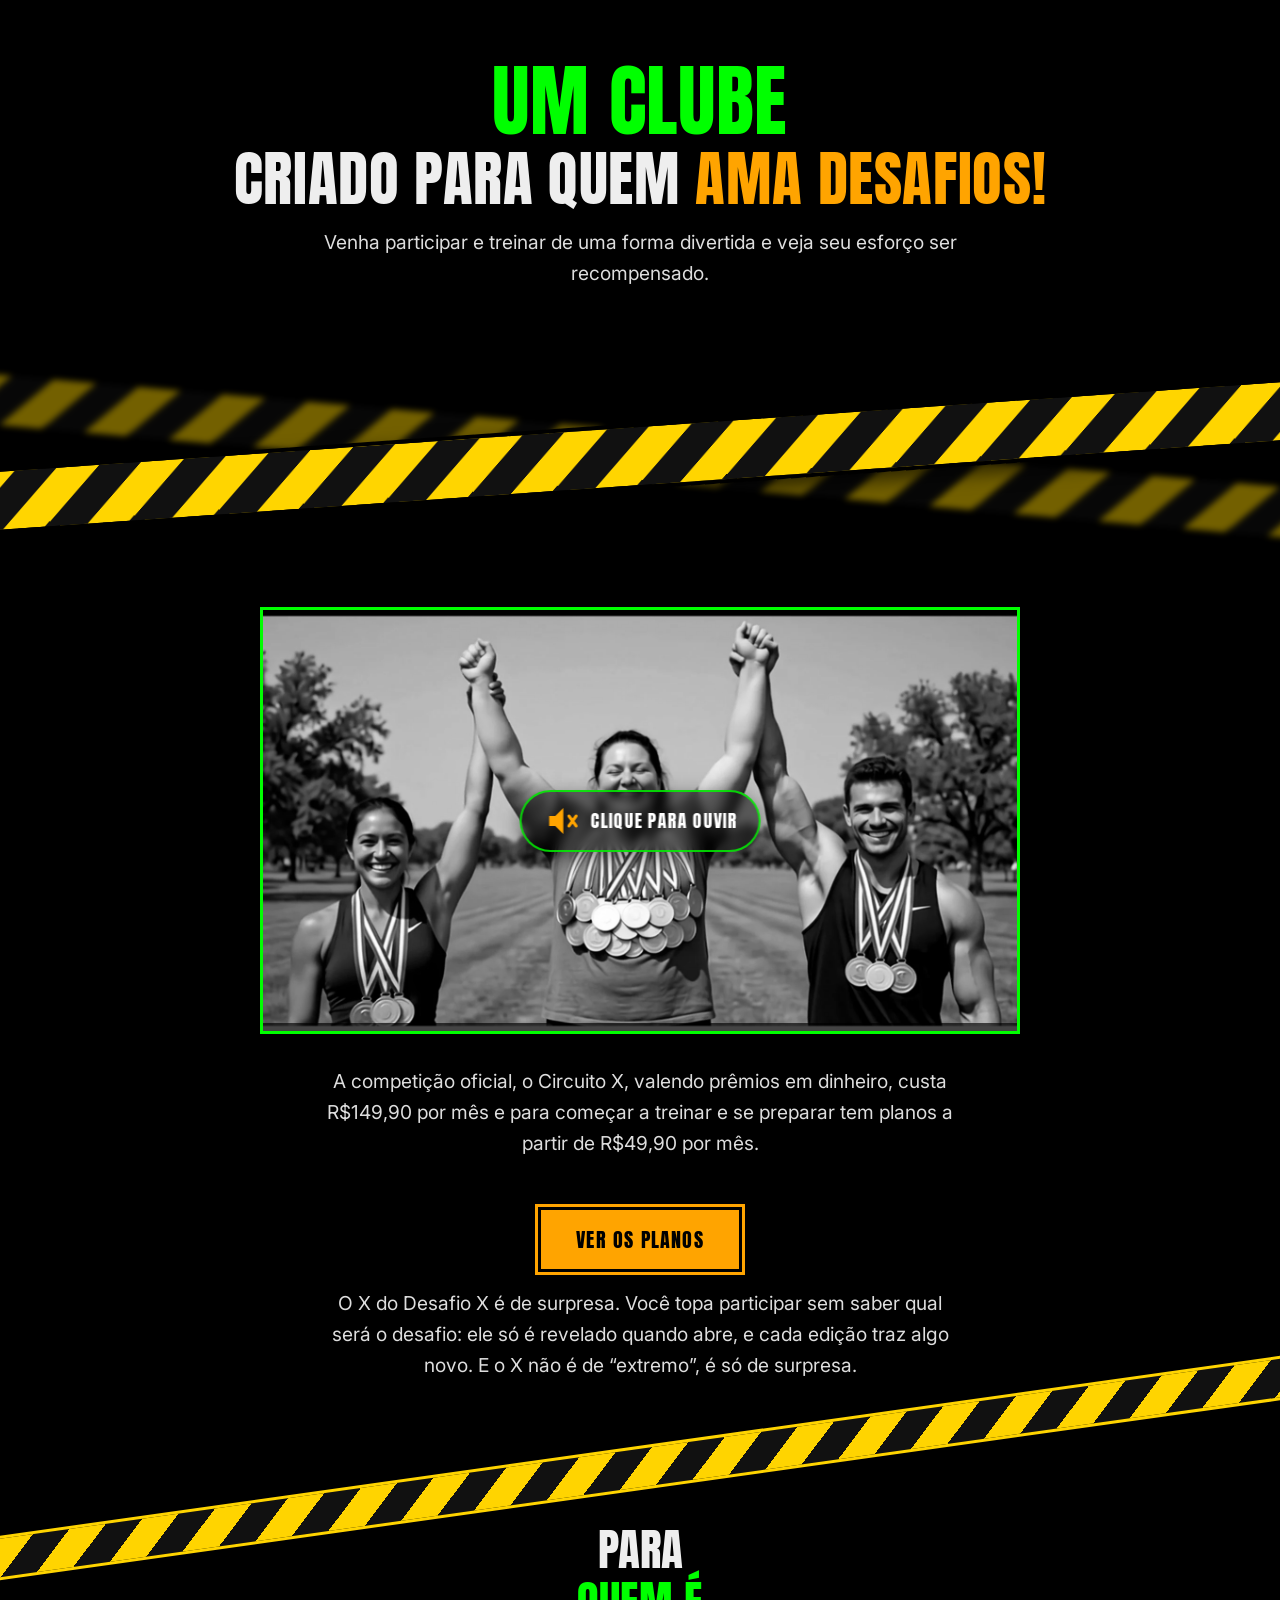
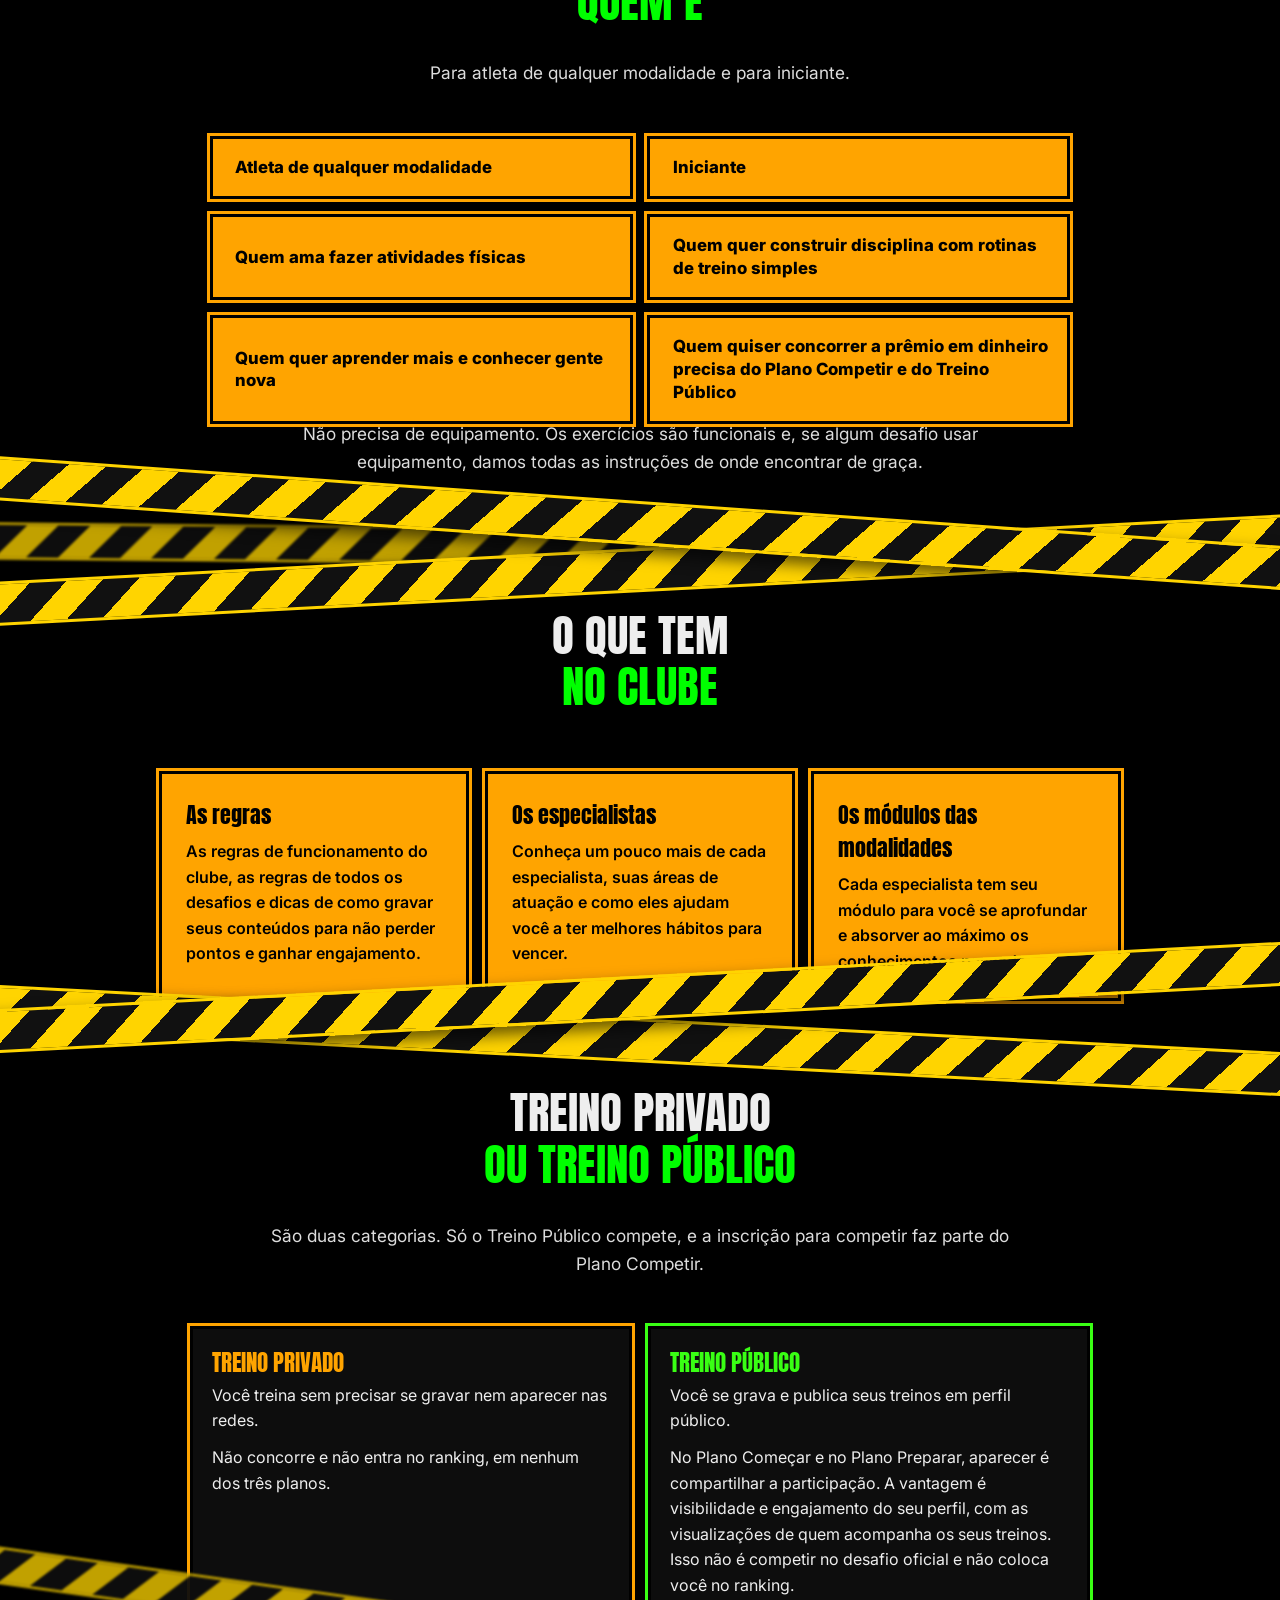
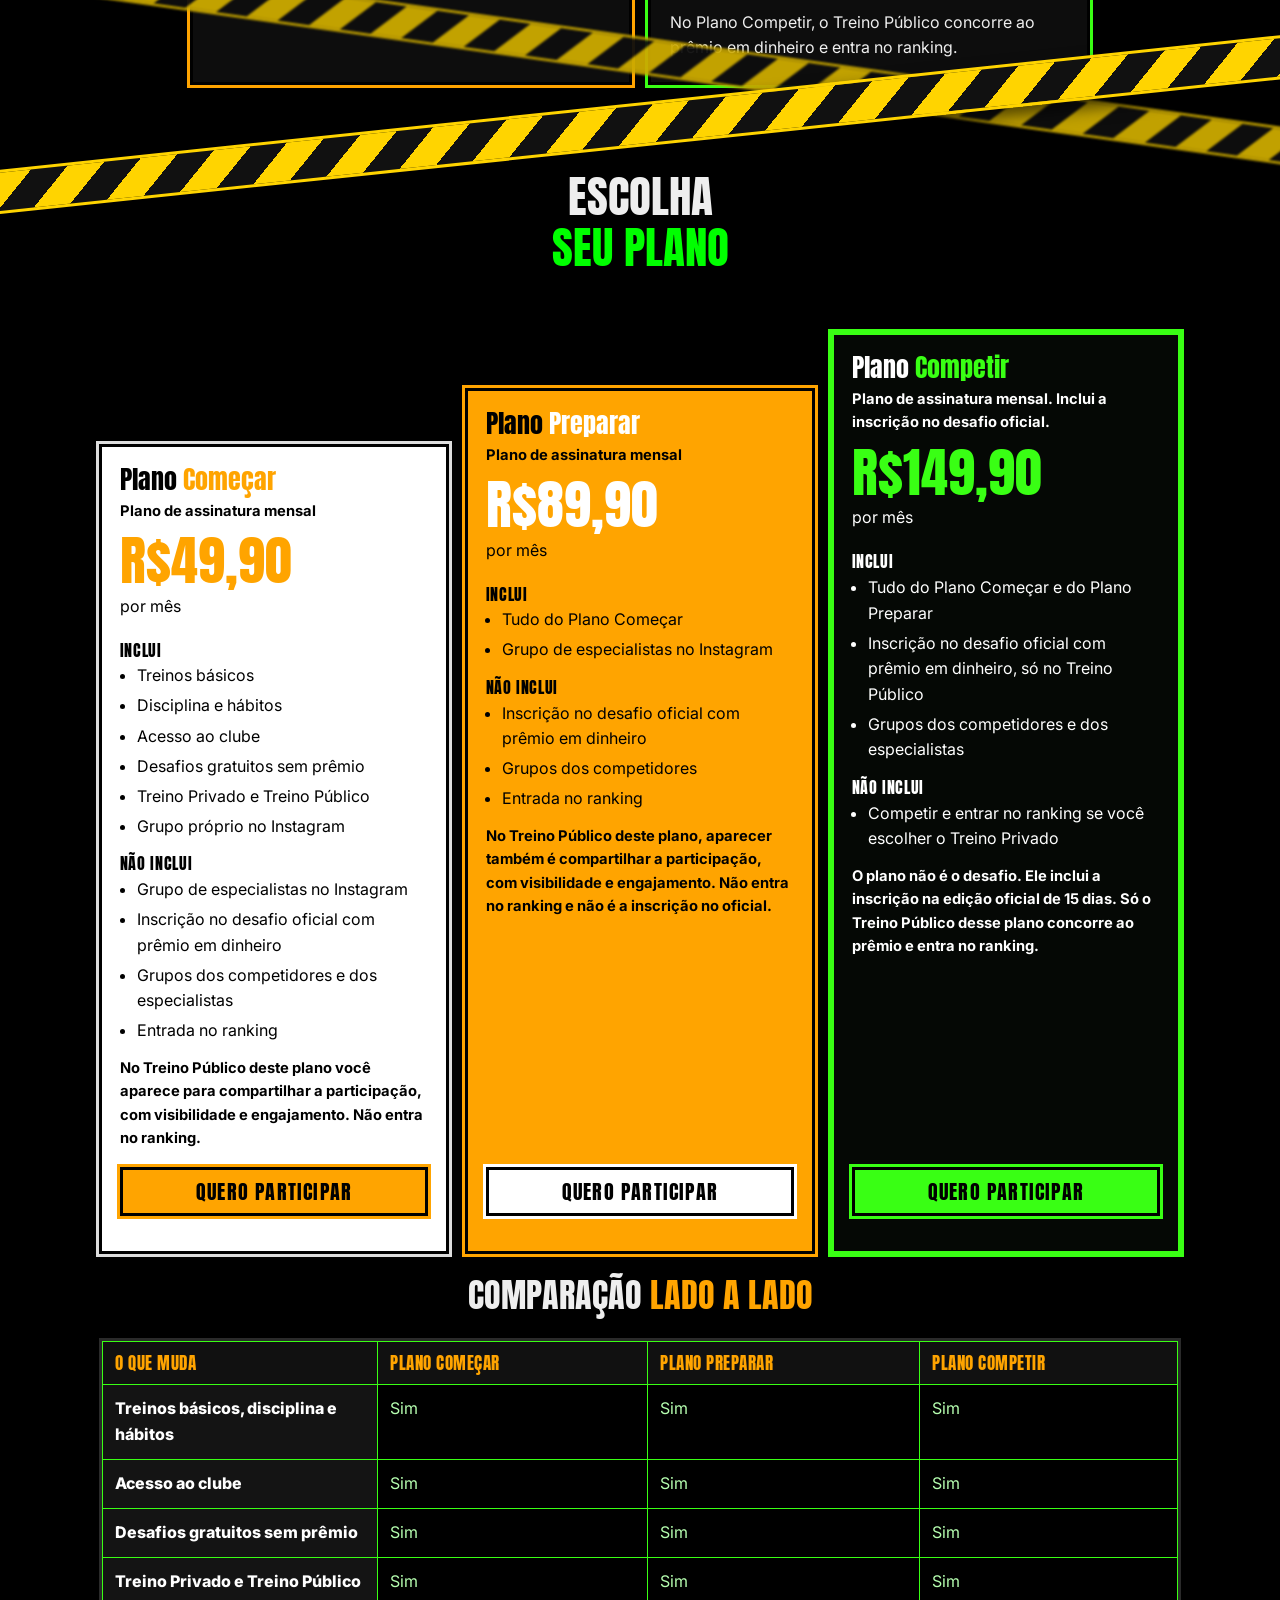
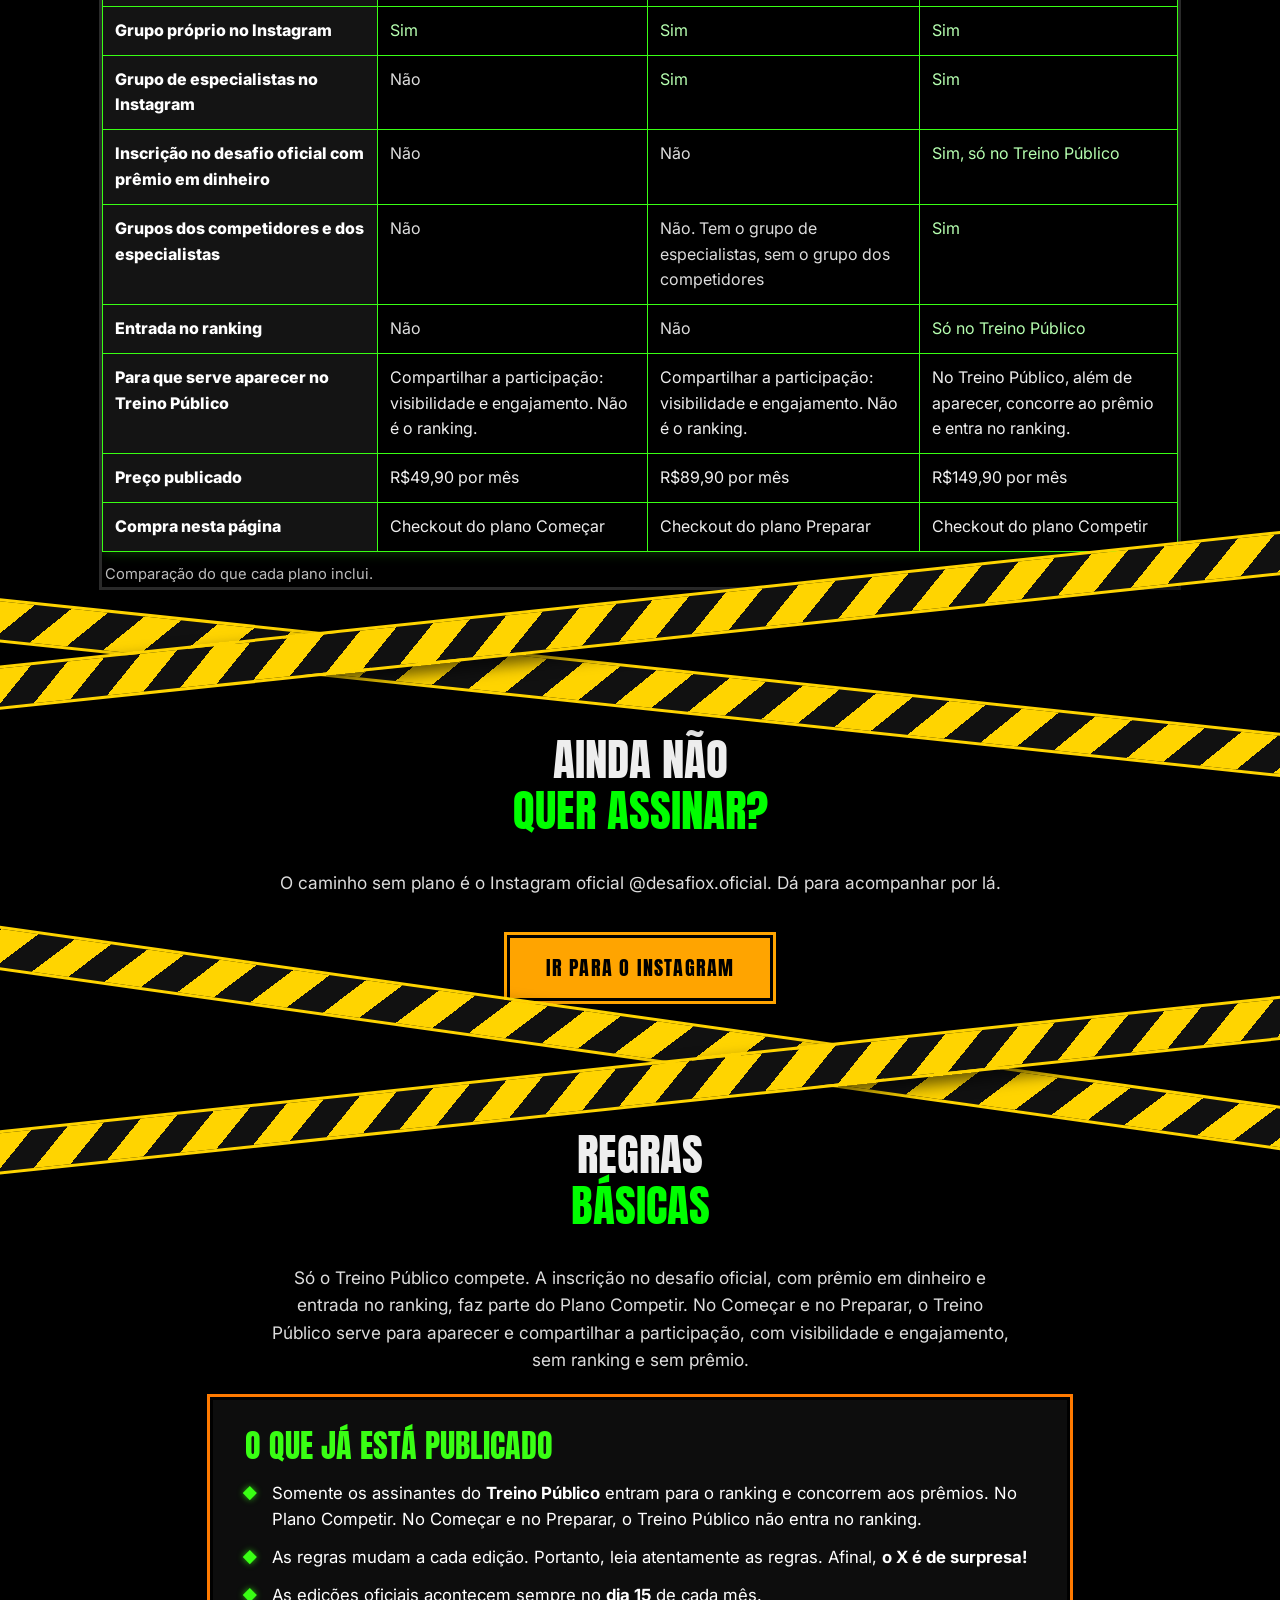
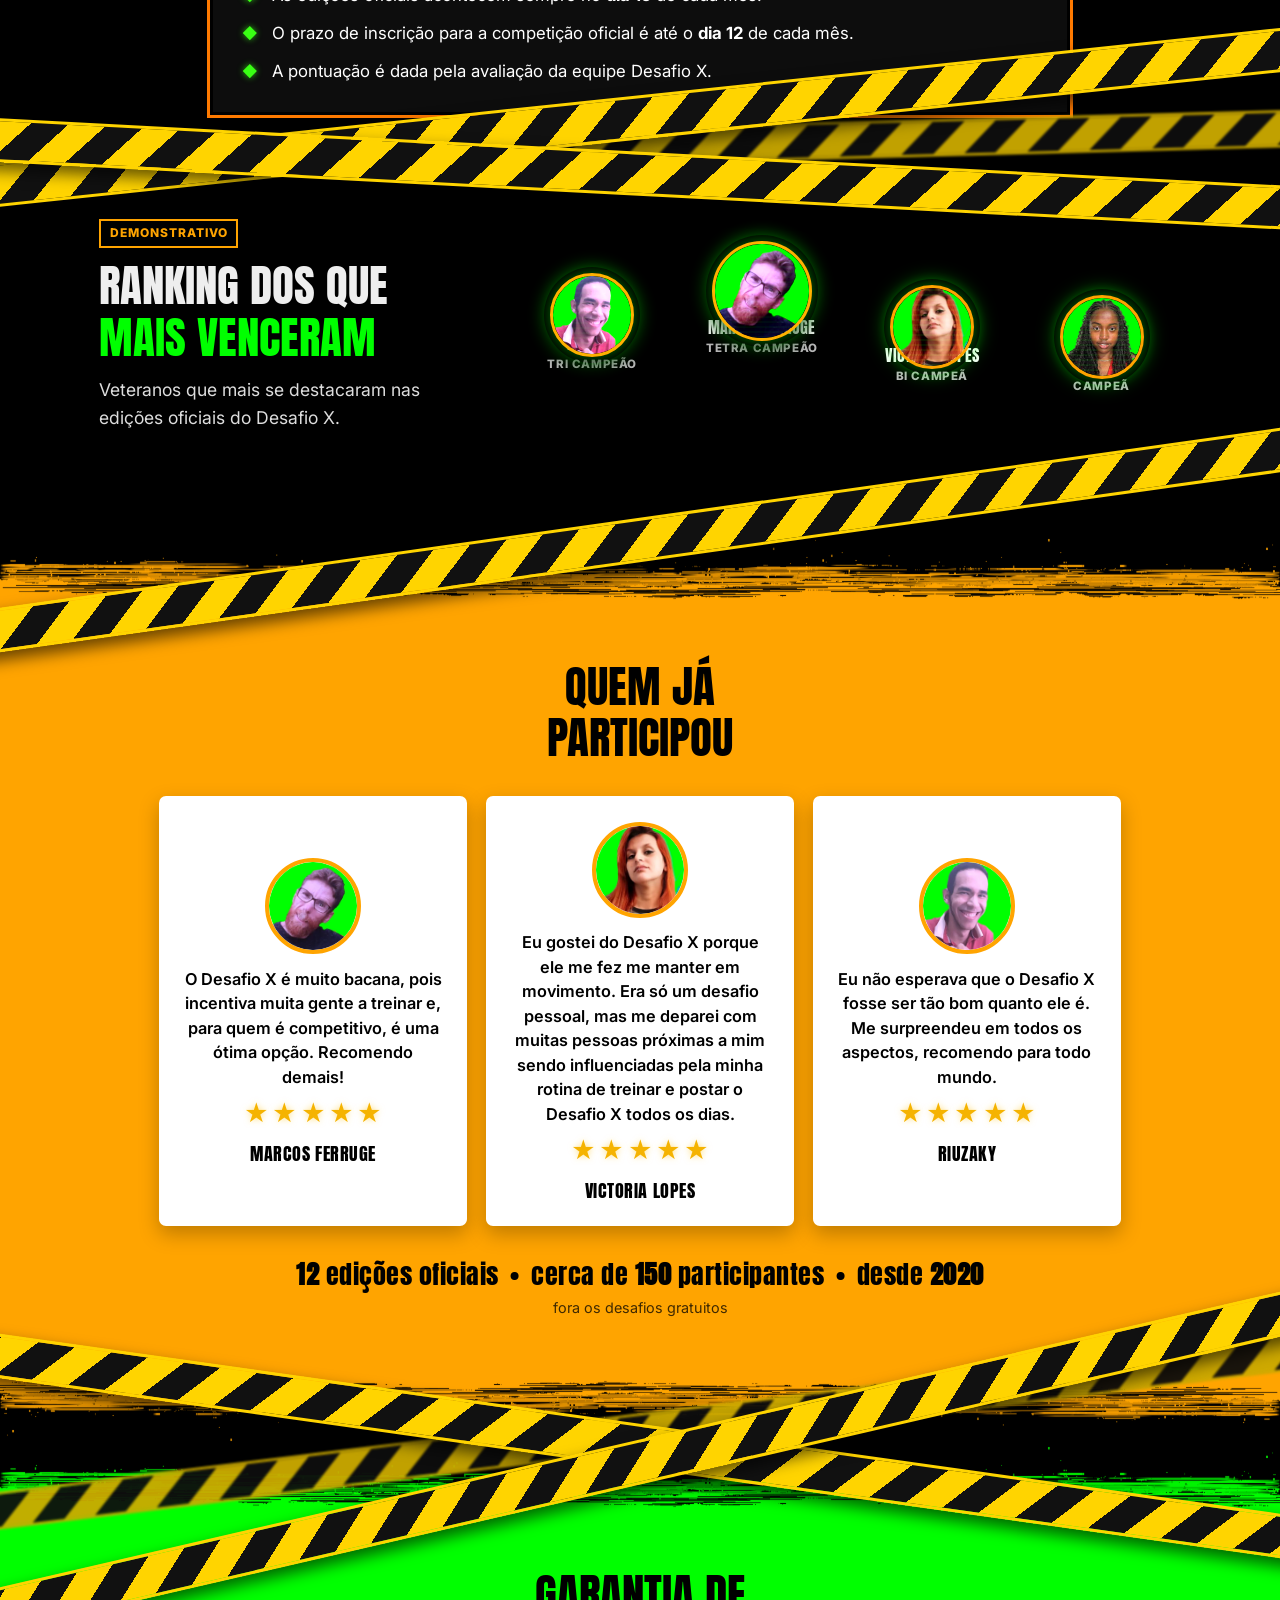
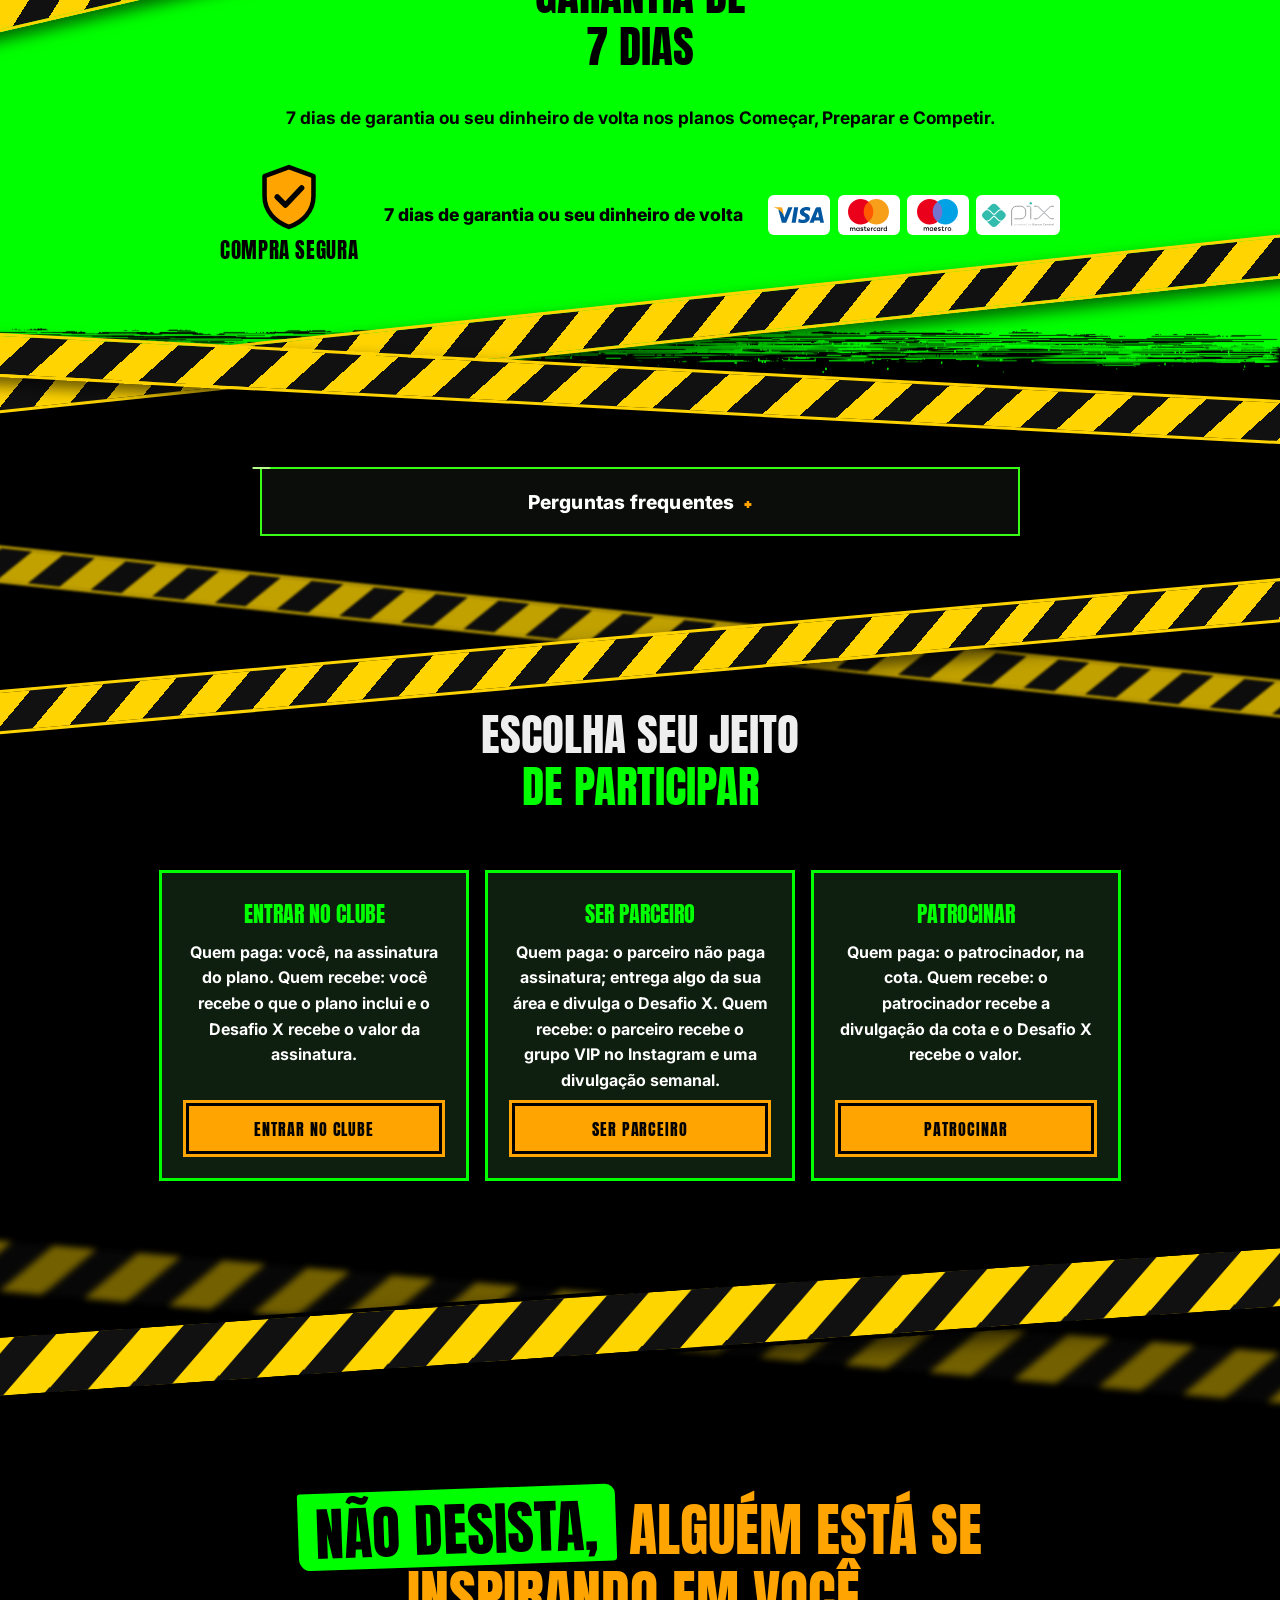
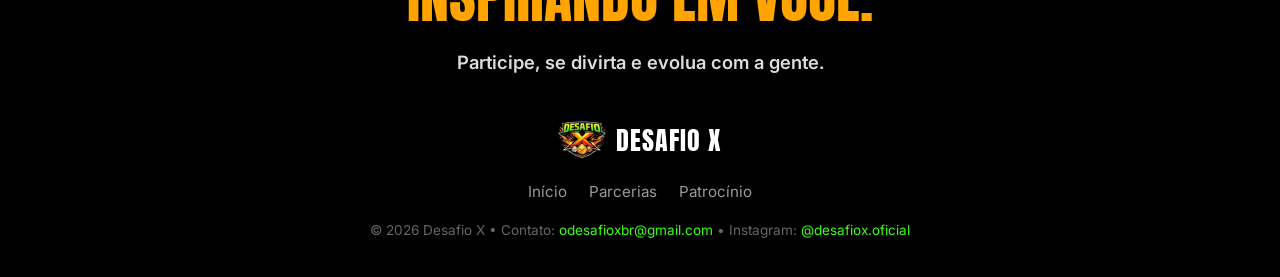
==== previa/index.html @ 69359d12 "Liga o checkout real do Plano Preparar nos dois pontos de compra. O botão do cartão e a opção Entrar" ====
<!doctype html>
<html lang="pt-BR" class="js">
<head>
<meta charset="utf-8">
<meta name="robots" content="noindex, nofollow">
<meta name="viewport" content="width=device-width,initial-scale=1">
<title>Clube Desafio X</title>
  <link rel="icon" type="image/png" href="../assets/favicon.png">
  <link rel="icon" href="../favicon.ico" sizes="any">
  <link rel="apple-touch-icon" href="../assets/apple-touch-icon.png">
<link rel="canonical" href="https://odesafiox.com.br/previa/">
<meta name="description" content="Conheça o Clube Desafio X, descubra como funciona e escolha seu jeito de participar.">
<meta property="og:type" content="website">
<meta property="og:locale" content="pt_BR">
<meta property="og:url" content="https://odesafiox.com.br/previa/">
<meta property="og:title" content="Clube Desafio X">
<meta property="og:description" content="Conheça o Clube Desafio X, descubra como funciona e escolha seu jeito de participar.">
<meta property="og:image" content="https://odesafiox.com.br/assets/og-clube-participar.png">
<meta property="og:image:secure_url" content="https://odesafiox.com.br/assets/og-clube-participar.png">
<meta property="og:image:type" content="image/png">
<meta property="og:image:width" content="1200">
<meta property="og:image:height" content="630">
<meta property="og:image:alt" content="Clube Desafio X. Escolha seu jeito de participar.">
<meta name="twitter:card" content="summary_large_image">
<meta name="twitter:title" content="Clube Desafio X">
<meta name="twitter:description" content="Conheça o Clube Desafio X, descubra como funciona e escolha seu jeito de participar.">
<meta name="twitter:image" content="https://odesafiox.com.br/assets/og-clube-participar.png">
<meta name="twitter:image:alt" content="Clube Desafio X. Escolha seu jeito de participar.">
<meta name="theme-color" content="#000000">
<link rel="preconnect" href="https://fonts.googleapis.com"><link rel="preconnect" href="https://fonts.gstatic.com" crossorigin>
<link href="https://fonts.googleapis.com/css2?family=Anton&family=Inter:wght@400;600;800&display=swap" rel="stylesheet">
<link rel="stylesheet" href="../css/style.css?v=108">
<style>
/* Caixa X oculta: a divisória seguinte cairia no mesmo vão da comparação. Fica uma só, no padrão das outras. */
#caixa-x[hidden] + .seam{display:none}
#ainda-nao-quer-assinar.sec{padding-top:5.5rem}
/* Escada dos três planos: mesma largura. Começar menor e branco. Preparar e Competir maiores. */
.home .step.s1 .plan{background:#fff;color:#000;border-color:#000;outline-color:#ddd}
.home .step.s1 .plan .pl{color:#000}
.home .step.s1 .plan .nome{color:#ffa400}
.home .step.s1 .plan .tipo,.home .step.s1 .plan h4,.home .step.s1 .plan li,.home .step.s1 .plan .nota{color:#000}
.home .step.s1 .plan .big-price{color:#ffa400}
.home .step.s1 .plan>.btn{background:#ffa400;color:#000;outline-color:#ffa400}
.home .step.s2 .plan{background:#ffa400;color:#000;border-color:#000;outline-color:#ffa400}
.home .step.s2 .plan .pl{color:#000}
.home .step.s2 .plan .nome,.home .step.s2 .plan .big-price{color:#fff}
.home .step.s2 .plan li,.home .step.s2 .plan .tipo,.home .step.s2 .plan h4,.home .step.s2 .plan .nota{color:#000}
.home .step.s2 .plan>.btn{background:#fff;color:#000;outline-color:#fff}
.home .step.s3 .plan{background:#050805;color:#fff;border-color:#39ff14;outline-color:#39ff14}
.home .step.s3 .plan .pl,.home .step.s3 .plan li,.home .step.s3 .plan .tipo,.home .step.s3 .plan h4,.home .step.s3 .plan .nota{color:#fff}
.home .step.s3 .plan .nome,.home .step.s3 .plan .big-price{color:#39ff14}
.home .plan .big-price,.home .plan.hot .big-price{font-size:clamp(2.6rem,5vw,3.4rem);line-height:1}
.home .plan{height:100%}
.home .plan>.btn{position:static;margin-top:auto;height:3.1rem;min-height:3.1rem;white-space:nowrap}
.home .cmp,.home .cmp th,.home .cmp td{border-color:#39ff14}
.home .cmp{background:#000;box-shadow:0 0 12px rgba(57,255,20,.28)}
.home .cmp th{color:#39ff14}
#ranking.sec{padding-bottom:6rem}
@media(min-width:801px){
 .home .stair{grid-template-columns:repeat(3,minmax(0,1fr));align-items:stretch}
 .home .step.s1{padding-top:7rem}
 .home .step.s2{padding-top:3.5rem}
 .home .step.s3{padding-top:0}
}
</style>
</head>
<body class="home">
<a class="skip" href="#veja-como-e">Ir para o conteúdo</a>

<main id="topo">
<section class="hero">
  <h1><span class="spray">Um Clube</span> criado para quem <em>ama desafios!</em></h1>
  <p class="lead">Venha participar e treinar de uma forma divertida e veja seu esforço ser recompensado.</p>
</section>

<div class="ribbons" aria-hidden="true">
  <div class="rib back"><div class="rib-track"></div></div>
  <div class="rib front"><div class="rib-track"></div></div>
</div>

<section id="veja-como-e" class="sec">
  <div class="video vplayer"><video muted autoplay loop playsinline preload="auto" disablepictureinpicture controlslist="nodownload noplaybackrate nofullscreen" poster="../assets/video/poster.webp"><source src="../assets/video/desafiox_vendas.mp4?v=13" type="video/mp4">Seu navegador não suporta vídeo.</video><button class="vplay" type="button" aria-label="Ativar o som e assistir do início"><span class="vsound"><svg viewBox="0 0 24 24" aria-hidden="true"><path d="M3 9v6h4l5 5V4L7 9H3z"/><path d="M16.5 8.5l5 7M21.5 8.5l-5 7" stroke-width="2.2" stroke-linecap="round" fill="none"/></svg><b>Clique para ouvir</b></span></button><div class="vbar" aria-hidden="true"><i></i></div></div>
  <p class="lead">A competição oficial, o Circuito X, valendo prêmios em dinheiro, custa R$149,90 por mês e para começar a treinar e se preparar tem planos a partir de R$49,90 por mês.</p>
  <a class="btn" href="#planos">Ver os planos</a>
  <p class="lead">O X do Desafio X é de surpresa. Você topa participar sem saber qual será o desafio: ele só é revelado quando abre, e cada edição traz algo novo. E o X não é de “extremo”, é só de surpresa.</p>
</section>

<div class="seam s1" aria-hidden="true"><span class="tp f a"></span></div>

<section id="para-quem-e" class="sec">
  <h2 class="graf">Para <b>quem é</b></h2>
  <p class="sec-lead">Para atleta de qualquer modalidade e para iniciante.</p>
  <ul class="checks rev">
    <li>Atleta de qualquer modalidade</li>
    <li>Iniciante</li>
    <li>Quem ama fazer atividades físicas</li>
    <li>Quem quer construir disciplina com rotinas de treino simples</li>
    <li>Quem quer aprender mais e conhecer gente nova</li>
    <li>Quem quiser concorrer a prêmio em dinheiro precisa do Plano Competir e do Treino Público</li>
  </ul>
  <p class="sec-lead" style="margin-top:1.4rem">Não precisa de equipamento. Os exercícios são funcionais e, se algum desafio usar equipamento, damos todas as instruções de onde encontrar de graça.</p>
</section>

<div class="seam s2" aria-hidden="true"><span class="tp k c"></span><span class="tp f a"></span><span class="tp f b"></span></div>

<section id="o-que-tem-no-clube" class="sec">
  <h2 class="graf">O que tem <b>no clube</b></h2>
  <div class="features rev">
    <div class="card"><h3>As regras</h3><p>As regras de funcionamento do clube, as regras de todos os desafios e dicas de como gravar seus conteúdos para não perder pontos e ganhar engajamento.</p></div>
    <div class="card"><h3>Os especialistas</h3><p>Conheça um pouco mais de cada especialista, suas áreas de atuação e como eles ajudam você a ter melhores hábitos para vencer.</p></div>
    <div class="card"><h3>Os módulos das modalidades</h3><p>Cada especialista tem seu módulo para você se aprofundar e absorver ao máximo os conhecimentos passados.</p></div>
  </div>
</section>

<div class="seam s3" aria-hidden="true"><span class="tp f a"></span><span class="tp f b"></span></div>

<section id="treino-privado-ou-publico" class="sec">
  <h2 class="graf">Treino Privado <b>ou Treino Público</b></h2>
  <p class="sec-lead">São duas categorias. Só o Treino Público compete, e a inscrição para competir faz parte do Plano Competir.</p>
  <div class="treino-grid rev">
    <article class="card treino privado">
      <h3>Treino Privado</h3>
      <p>Você treina sem precisar se gravar nem aparecer nas redes.</p>
      <p>Não concorre e não entra no ranking, em nenhum dos três planos.</p>
    </article>
    <article class="card treino publico">
      <h3>Treino Público</h3>
      <p>Você se grava e publica seus treinos em perfil público.</p>
      <p>No Plano Começar e no Plano Preparar, aparecer é compartilhar a participação. A vantagem é visibilidade e engajamento do seu perfil, com as visualizações de quem acompanha os seus treinos. Isso não é competir no desafio oficial e não coloca você no ranking.</p>
      <p>No Plano Competir, o Treino Público concorre ao prêmio em dinheiro e entra no ranking.</p>
    </article>
  </div>
</section>

<div class="seam s4" aria-hidden="true"><span class="tp k a"></span><span class="tp f a"></span></div>

<section id="planos" class="sec">
  <h2 class="graf">Escolha <b>seu plano</b></h2>
  <div class="stair rev">
    <div class="step s1">
      <article class="card plan">
        <h3 class="pl">Plano <span class="nome">Começar</span></h3>
        <p class="tipo">Plano de assinatura mensal</p>
        <p class="big-price">R$49,90</p>
        <p>por mês</p>
        <div class="pdesc">
          <h4>Inclui</h4>
          <ul>
            <li>Treinos básicos</li>
            <li>Disciplina e hábitos</li>
            <li>Acesso ao clube</li>
            <li>Desafios gratuitos sem prêmio</li>
            <li>Treino Privado e Treino Público</li>
            <li>Grupo próprio no Instagram</li>
          </ul>
          <h4>Não inclui</h4>
          <ul>
            <li>Grupo de especialistas no Instagram</li>
            <li>Inscrição no desafio oficial com prêmio em dinheiro</li>
            <li>Grupos dos competidores e dos especialistas</li>
            <li>Entrada no ranking</li>
          </ul>
          <p class="nota">No Treino Público deste plano você aparece para compartilhar a participação, com visibilidade e engajamento. Não entra no ranking.</p>
        </div>
        <a class="btn" href="https://pay.kiwify.com.br/g9sPenn" target="_blank" rel="noopener">Quero participar</a>
      </article>
    </div>
    <div class="step s2">
      <article class="card plan">
        <h3 class="pl">Plano <span class="nome">Preparar</span></h3>
        <p class="tipo">Plano de assinatura mensal</p>
        <p class="big-price">R$89,90</p>
        <p>por mês</p>
        <div class="pdesc">
          <h4>Inclui</h4>
          <ul>
            <li>Tudo do Plano Começar</li>
            <li>Grupo de especialistas no Instagram</li>
          </ul>
          <h4>Não inclui</h4>
          <ul>
            <li>Inscrição no desafio oficial com prêmio em dinheiro</li>
            <li>Grupos dos competidores</li>
            <li>Entrada no ranking</li>
          </ul>
          <p class="nota">No Treino Público deste plano, aparecer também é compartilhar a participação, com visibilidade e engajamento. Não entra no ranking e não é a inscrição no oficial.</p>
        </div>
        <a class="btn" href="https://pay.kiwify.com.br/so8igCH" target="_blank" rel="noopener">Quero participar</a>
      </article>
    </div>
    <div class="step s3">
      <article class="card plan hot">
        <h3 class="pl">Plano <span class="nome">Competir</span></h3>
        <p class="tipo">Plano de assinatura mensal. Inclui a inscrição no desafio oficial.</p>
        <p class="big-price">R$149,90</p>
        <p>por mês</p>
        <div class="pdesc">
          <h4>Inclui</h4>
          <ul>
            <li>Tudo do Plano Começar e do Plano Preparar</li>
            <li>Inscrição no desafio oficial com prêmio em dinheiro, só no Treino Público</li>
            <li>Grupos dos competidores e dos especialistas</li>
          </ul>
          <h4>Não inclui</h4>
          <ul>
            <li>Competir e entrar no ranking se você escolher o Treino Privado</li>
          </ul>
          <p class="nota">O plano não é o desafio. Ele inclui a inscrição na edição oficial de 15 dias. Só o Treino Público desse plano concorre ao prêmio e entra no ranking.</p>
        </div>
        <a class="btn" href="https://pay.kiwify.com.br/NEKeM38" target="_blank" rel="noopener">Quero participar</a>
      </article>
    </div>
  </div>

  <h3 class="graf sm">Comparação <b>lado a lado</b></h3>
  <p class="cmp-hint">No celular, deslize a tabela para o lado.</p>
  <div class="cmp-wrap" tabindex="0" aria-label="Tabela de comparação dos três planos. Se não couber na tela, deslize para o lado.">
    <table class="cmp">
      <caption>Comparação do que cada plano inclui.</caption>
      <thead>
        <tr>
          <th scope="col">O que muda</th>
          <th scope="col">Plano Começar</th>
          <th scope="col">Plano Preparar</th>
          <th scope="col">Plano Competir</th>
        </tr>
      </thead>
      <tbody>
        <tr>
          <th scope="row">Treinos básicos, disciplina e hábitos</th>
          <td class="sim">Sim</td><td class="sim">Sim</td><td class="sim">Sim</td>
        </tr>
        <tr>
          <th scope="row">Acesso ao clube</th>
          <td class="sim">Sim</td><td class="sim">Sim</td><td class="sim">Sim</td>
        </tr>
        <tr>
          <th scope="row">Desafios gratuitos sem prêmio</th>
          <td class="sim">Sim</td><td class="sim">Sim</td><td class="sim">Sim</td>
        </tr>
        <tr>
          <th scope="row">Treino Privado e Treino Público</th>
          <td class="sim">Sim</td><td class="sim">Sim</td><td class="sim">Sim</td>
        </tr>
        <tr>
          <th scope="row">Grupo próprio no Instagram</th>
          <td class="sim">Sim</td><td class="sim">Sim</td><td class="sim">Sim</td>
        </tr>
        <tr>
          <th scope="row">Grupo de especialistas no Instagram</th>
          <td class="nao">Não</td><td class="sim">Sim</td><td class="sim">Sim</td>
        </tr>
        <tr>
          <th scope="row">Inscrição no desafio oficial com prêmio em dinheiro</th>
          <td class="nao">Não</td><td class="nao">Não</td><td class="sim">Sim, só no Treino Público</td>
        </tr>
        <tr>
          <th scope="row">Grupos dos competidores e dos especialistas</th>
          <td class="nao">Não</td><td class="nao">Não. Tem o grupo de especialistas, sem o grupo dos competidores</td><td class="sim">Sim</td>
        </tr>
        <tr>
          <th scope="row">Entrada no ranking</th>
          <td class="nao">Não</td><td class="nao">Não</td><td class="sim">Só no Treino Público</td>
        </tr>
        <tr>
          <th scope="row">Para que serve aparecer no Treino Público</th>
          <td>Compartilhar a participação: visibilidade e engajamento. Não é o ranking.</td>
          <td>Compartilhar a participação: visibilidade e engajamento. Não é o ranking.</td>
          <td>No Treino Público, além de aparecer, concorre ao prêmio e entra no ranking.</td>
        </tr>
        <tr>
          <th scope="row">Preço publicado</th>
          <td>R$49,90 por mês</td>
          <td>R$89,90 por mês</td>
          <td>R$149,90 por mês</td>
        </tr>
        <tr>
          <th scope="row">Compra nesta página</th>
          <td>Checkout do plano Começar</td>
          <td>Checkout do plano Preparar</td>
          <td>Checkout do plano Competir</td>
        </tr>
      </tbody>
    </table>
  </div>
</section>

<div class="seam s5" aria-hidden="true"><span class="tp f a"></span><span class="tp f b"></span></div>

<section id="caixa-x" class="sec" hidden>
  <h2 class="graf">Caixa X</h2>
  <p class="sec-lead">A Caixa X ainda não existe como produto pronto. Não há preço nem conteúdo definido. Ela não está à venda e não está disponível na área de membros.</p>
  <p class="sec-lead">A ideia em discussão é uma caixa fechada ilustrativa. Isso não promete camisa, souvenir nem outro item.</p>
</section>

<div class="seam s6" aria-hidden="true"><span class="tp k a"></span><span class="tp f b"></span><span class="tp f a"></span></div>

<section id="ainda-nao-quer-assinar" class="sec">
  <h2 class="graf">Ainda não <b>quer assinar?</b></h2>
  <p class="sec-lead">O caminho sem plano é o Instagram oficial @desafiox.oficial. Dá para acompanhar por lá.</p>
  <a class="btn" href="https://www.instagram.com/desafiox.oficial/" target="_blank" rel="noopener">Ir para o Instagram<span class="sr"> (abre em nova aba)</span></a>
</section>

<div class="seam s7" aria-hidden="true"><span class="tp f a"></span><span class="tp f b"></span></div>

<section id="regras-basicas" class="sec">
  <h2 class="graf">Regras <b>básicas</b></h2>
  <p class="sec-lead">Só o Treino Público compete. A inscrição no desafio oficial, com prêmio em dinheiro e entrada no ranking, faz parte do Plano Competir. No Começar e no Preparar, o Treino Público serve para aparecer e compartilhar a participação, com visibilidade e engajamento, sem ranking e sem prêmio.</p>
  <div class="regras">
    <h3>O que já está publicado</h3>
    <ul>
      <li>Somente os assinantes do <b>Treino Público</b> entram para o ranking e concorrem aos prêmios. No Plano Competir. No Começar e no Preparar, o Treino Público não entra no ranking.</li>
      <li>As regras mudam a cada edição. Portanto, leia atentamente as regras. Afinal, <b>o X é de surpresa!</b></li>
      <li>As edições oficiais acontecem sempre no <b>dia 15</b> de cada mês.</li>
      <li>O prazo de inscrição para a competição oficial é até o <b>dia 12</b> de cada mês.</li>
      <li>A pontuação é dada pela avaliação da equipe Desafio X.</li>
    </ul>
  </div>
</section>

<div class="seam s8" aria-hidden="true"><span class="tp k a"></span><span class="tp f a"></span><span class="tp f b"></span></div>

<section id="ranking" class="sec rk">
  <div class="rk-txt">
    <p class="selo">Demonstrativo</p>
    <h2 class="graf">Ranking dos que <b>mais venceram</b></h2>
    <p>Veteranos que mais se destacaram nas edições oficiais do Desafio X.</p>
  </div>
  <ol class="podio rev">
    <li class="pd p2" style="--d:0"><span class="holo"><img data-txt="0,0,1,1" src="../assets/rk-riuzaky.webp" alt="Riuzaky" width="400" height="400" loading="lazy"></span><b class="nm">Riuzaky</b><span class="tt">Tri Campeão</span><div class="degrau"><span>2º</span></div></li>
    <li class="pd p1" style="--d:1"><span class="holo"><img data-txt="0,0,1,1" src="../assets/rk-marcos.webp" alt="Marcos Ferruge" width="400" height="400" loading="lazy"></span><b class="nm">Marcos Ferruge</b><span class="tt">Tetra Campeão</span><div class="degrau"><span>1º</span></div></li>
    <li class="pd p3" style="--d:2"><span class="holo"><img data-txt="0,0,1,1" src="../assets/rk-victoria.webp" alt="Victoria Lopes" width="400" height="400" loading="lazy"></span><b class="nm">Victoria Lopes</b><span class="tt">Bi Campeã</span><div class="degrau"><span>3º</span></div></li>
    <li class="pd p4" style="--d:3"><span class="holo"><img data-txt="0,0,1,1" src="../assets/rk-gaby.webp" alt="Gaby" width="400" height="400" loading="lazy"></span><b class="nm">Gaby</b><span class="tt">Campeã</span><div class="degrau"><span>4º</span></div></li>
  </ol>
</section>

<div class="seam s1" aria-hidden="true"><span class="tp f a"></span></div>

<div class="blk blk-orange">
<img class="brush" src="../assets/pincel-laranja-topo.webp" alt="" aria-hidden="true" width="2400" height="90">
<div class="blk-in"><section id="quem-ja-participou" class="sec">
  <h2 class="graf">Quem já <b>participou</b></h2>
  <div class="deps">
    <figure class="dep" tabindex="0"><img data-txt="0,0,1,1" src="../assets/rk-marcos.webp" alt="Marcos Ferruge" width="400" height="400" loading="lazy"><blockquote>O Desafio X é muito bacana, pois incentiva muita gente a treinar e, para quem é competitivo, é uma ótima opção. Recomendo demais!</blockquote><span class="estrelas" aria-label="5 estrelas"><i>★</i><i>★</i><i>★</i><i>★</i><i>★</i></span><figcaption>Marcos Ferruge</figcaption></figure>
    <figure class="dep" tabindex="0"><img data-txt="0,0,1,1" src="../assets/rk-victoria.webp" alt="Victoria Lopes" width="400" height="400" loading="lazy"><blockquote>Eu gostei do Desafio X porque ele me fez me manter em movimento. Era só um desafio pessoal, mas me deparei com muitas pessoas próximas a mim sendo influenciadas pela minha rotina de treinar e postar o Desafio X todos os dias.</blockquote><span class="estrelas" aria-label="5 estrelas"><i>★</i><i>★</i><i>★</i><i>★</i><i>★</i></span><figcaption>Victoria Lopes</figcaption></figure>
    <figure class="dep" tabindex="0"><img data-txt="0,0,1,1" src="../assets/rk-riuzaky.webp" alt="Riuzaky" width="400" height="400" loading="lazy"><blockquote>Eu não esperava que o Desafio X fosse ser tão bom quanto ele é. Me surpreendeu em todos os aspectos, recomendo para todo mundo.</blockquote><span class="estrelas" aria-label="5 estrelas"><i>★</i><i>★</i><i>★</i><i>★</i><i>★</i></span><figcaption>Riuzaky</figcaption></figure>
  </div>
  <div class="prova"><p class="prova-num"><b>12</b> edições oficiais <span>•</span> cerca de <b>150</b> participantes <span>•</span> desde <b>2020</b></p><p class="prova-nota">fora os desafios gratuitos</p></div>
</section></div>
<img class="brush bot" src="../assets/pincel-laranja-base.webp" alt="" aria-hidden="true" width="2400" height="90">
</div>

<div class="seam s2 fixa" aria-hidden="true"><span class="tp k c"></span><span class="tp f a"></span><span class="tp f b"></span></div>

<div class="blk blk-green">
<img class="brush" src="../assets/pincel-verde-topo.webp" alt="" aria-hidden="true" width="2400" height="90">
<div class="blk-in"><section id="garantia" class="sec">
  <h2 class="graf">Garantia de <b>7 dias</b></h2>
  <p class="sec-lead">7 dias de garantia ou seu dinheiro de volta nos planos Começar, Preparar e Competir.</p>
  <div class="seguro">
    <div class="seg-sel"><svg class="escudo" viewBox="0 0 64 72" aria-hidden="true"><path d="M32 3 L59 13 V35 C59 52 47 64 32 69 C17 64 5 52 5 35 V13 Z" fill="#ffa400" stroke="#000" stroke-width="5" stroke-linejoin="round"/><path d="M19 36 L28 45 L46 26" fill="none" stroke="#000" stroke-width="6" stroke-linecap="round" stroke-linejoin="round"/></svg><b>Compra segura</b></div>
    <p class="seg-txt">7 dias de garantia ou seu dinheiro de volta</p>
    <div class="bandeiras" aria-label="Formas de pagamento: Visa, Mastercard, Maestro e Pix">
      <span class="bd"><img data-txt="0,0,1,1" src="../assets/pag/visa.svg" alt="Visa" width="60" height="20"></span>
      <span class="bd"><img data-txt="0,0,1,1" src="../assets/pag/mastercard.svg" alt="Mastercard" width="60" height="36"></span>
      <span class="bd"><img data-txt="0,0,1,1" src="../assets/pag/maestro.svg" alt="Maestro" width="60" height="36"></span>
      <span class="bd"><img data-txt="0,0,1,1" src="../assets/pag/pix.svg" alt="Pix" width="80" height="30"></span>
    </div>
  </div>
</section></div>
<img class="brush bot" src="../assets/pincel-verde-base.webp" alt="" aria-hidden="true" width="2400" height="90">
</div>

<div class="seam s3" aria-hidden="true"><span class="tp f a"></span><span class="tp f b"></span></div>

<section id="perguntas-frequentes" class="sec faq-sec">
  <button type="button" class="faq-btn" aria-haspopup="dialog" aria-controls="faq-modal" aria-expanded="false">Perguntas frequentes</button>
</section>
<div id="faq-modal" class="faq-modal" role="dialog" aria-modal="true" aria-label="Perguntas frequentes" hidden>
  <button type="button" class="faq-x" aria-label="Fechar perguntas frequentes">×</button>
  <div class="faq-lista">
<details name="faq" style="--i:0">
    <summary>No Começar, para que serve o Treino Público se eu não entro no ranking?</summary>
    <p>Serve para aparecer. Você grava e publica a participação, e isso traz visibilidade e engajamento do seu perfil, com as visualizações de quem acompanha os seus treinos. Compartilhar a participação é diferente de competir no desafio oficial. O Plano Começar não inclui essa inscrição e não entra no ranking. O mesmo vale para o Plano Preparar. Só o Treino Público do Plano Competir concorre ao prêmio e entra no ranking.</p>
  </details>
  <details name="faq" style="--i:1">
    <summary>Plano Competir é o plano ou o desafio?</summary>
    <p>É o plano. Plano Começar, Plano Preparar e Plano Competir são nomes de planos de assinatura. Não são os desafios gratuitos nem o desafio oficial de 15 dias. O Plano Competir inclui a inscrição nesse desafio oficial, com prêmio em dinheiro, e essa inscrição só vale no Treino Público.</p>
  </details>
  <details name="faq" hidden style="--i:2">
    <summary>A Caixa X já pode ser comprada?</summary>
    <p>Não. A Caixa X ainda não existe como produto pronto. Não há preço nem conteúdo definido. Ela não está à venda e não está disponível na área de membros. A ideia em discussão é uma caixa fechada ilustrativa, sem camisa, souvenir ou outro item prometido.</p>
  </details>
  <details name="faq" style="--i:3">
    <summary>Como funciona o clube?</summary>
    <p>Você escolhe o seu plano, começa a treinar e se desafia, participando ou não das competições oficiais. No caminho, faz amizades e ainda engaja o seu perfil com as visualizações de quem acompanha os seus treinos.</p>
  </details>
  <details name="faq" style="--i:4">
    <summary>Quanto custa?</summary>
    <p>Plano Começar: R$49,90 por mês. Plano Preparar: R$89,90 por mês. Plano Competir: R$149,90 por mês.</p>
  </details>
  <details name="faq" style="--i:5">
    <summary>Tem garantia?</summary>
    <p>Sim, 7 dias de garantia ou seu dinheiro de volta nos planos Começar, Preparar e Competir.</p>
  </details>
  <details name="faq" style="--i:6">
    <summary>Quais formas de pagamento?</summary>
    <p>Cartões Visa, Mastercard, Maestro e Pix.</p>
  </details>
  <details name="faq" style="--i:7">
    <summary>Quais são os prêmios?</summary>
    <p>Os prêmios variam de edição para edição. Podem ser dinheiro, produto físico ou digital, serviços ou até mesmo uma postagem na nossa página. Na edição de 15 dias, o 1º colocado ganha 10% do valor arrecadado com as inscrições, o 2º ganha 3% e o 3º ganha 2%. Essas porcentagens são calculadas sobre o valor arrecadado com as inscrições. O prêmio em dinheiro é pago via Pix logo após a divulgação do ranking final da edição, e entramos em contato com os vencedores.</p>
  </details>
  <details name="faq" style="--i:8">
    <summary>Preciso de equipamentos? Sou iniciante, posso participar?</summary>
    <p>Não precisa de equipamento. Os exercícios são funcionais e, se algum desafio usar equipamento, damos todas as instruções de onde encontrar de graça.</p>
  </details>
  <details name="faq" style="--i:9">
    <summary>Por quanto tempo tenho acesso?</summary>
    <p>A assinatura dos planos Começar e Competir dura 30 dias.</p>
  </details>
  <details name="faq" style="--i:10">
    <summary>A assinatura renova? Como cancelo?</summary>
    <p>A assinatura dos planos Começar e Competir é mensal e renova automaticamente pela Kiwify. Você pode cancelar a qualquer momento na área de compras da Kiwify.</p>
  </details>
  <details name="faq" style="--i:11">
    <summary>Como faço para ser parceiro?</summary>
    <p>O parceiro entrega algo da sua área: cupons ou vouchers, produtos, serviços, conteúdo especializado ou um espaço para desafios presenciais. Também divulga o Desafio X pelo menos uma vez por semana. Em troca, tem acesso ao grupo VIP no Instagram e uma divulgação semanal nos nossos canais. Para conversar, chame a gente no Direct do Instagram. Saiba mais na <a href="parcerias.html">página de parcerias</a>.</p>
  </details>
  <details name="faq" style="--i:12">
    <summary>Como funciona o patrocínio?</summary>
    <p>São quatro cotas: Ponto de Partida, Bronze, Prata e Ouro. Cada uma tem stories, collabs e desafios patrocinados, conforme a cota. Veja os detalhes na <a href="patrocinio.html">página de patrocínio</a>.</p>
  </details>
  <details name="faq" style="--i:13">
    <summary>O que são os desafios patrocinados?</summary>
    <p>São desafios gratuitos que levam o nome do patrocinador, com uma meta por dia. Podem ser digitais, abertos a qualquer pessoa de qualquer lugar, ou regionais, voltados para a região do patrocinador. Uma das regras é seguir os patrocinadores.</p>
  </details>
  </div>
</div>


<div class="seam s4" aria-hidden="true"><span class="tp k a"></span><span class="tp f a"></span></div>

<section id="como-participar" class="sec final">
  <h2 class="graf">Escolha seu jeito <b>de participar</b></h2>
  <div class="escolha rev">
    <article class="card esc">
      <h3>Entrar no clube</h3>
      <p class="linha">Quem paga: você, na assinatura do plano. Quem recebe: você recebe o que o plano inclui e o Desafio X recebe o valor da assinatura.</p>
      <button type="button" class="btn" id="entrar-abrir" aria-haspopup="dialog">Entrar no clube</button>
    </article>
    <article class="card esc">
      <h3>Ser parceiro</h3>
      <p class="linha">Quem paga: o parceiro não paga assinatura; entrega algo da sua área e divulga o Desafio X. Quem recebe: o parceiro recebe o grupo VIP no Instagram e uma divulgação semanal.</p>
      <a class="btn" href="parcerias.html">Ser parceiro</a>
    </article>
    <article class="card esc">
      <h3>Patrocinar</h3>
      <p class="linha">Quem paga: o patrocinador, na cota. Quem recebe: o patrocinador recebe a divulgação da cota e o Desafio X recebe o valor.</p>
      <a class="btn" href="patrocinio.html">Patrocinar</a>
    </article>
  </div>
</section>
</main>

<div class="ribbons rod-rib" aria-hidden="true">
  <div class="rib back"><div class="rib-track"></div></div>
  <div class="rib front"><div class="rib-track"></div></div>
</div>
<footer class="rod">
  <p class="rod-frase"><span class="rod-pincel">Não desista,</span> <em>alguém está se inspirando em você.</em></p>
  <p class="rod-sub">Participe, se divirta e evolua com a gente.</p>
  <div class="rod-marca"><img src="../assets/favicon.png" alt="" width="48" height="48"><b>Desafio X</b></div>
  <nav class="rod-links" aria-label="Links do rodapé">
    <a href="index.html">Início</a>
    <a href="parcerias.html">Parcerias</a>
    <a href="patrocinio.html">Patrocínio</a>
  </nav>
  <p class="rod-copy">© 2026 Desafio X • Contato: <a href="mailto:odesafioxbr@gmail.com">odesafioxbr@gmail.com</a> • Instagram: <a href="https://www.instagram.com/desafiox.oficial/" target="_blank" rel="noopener">@desafiox.oficial</a></p>
</footer>
<script>
document.querySelectorAll('a[href^="#"]').forEach(function(a){
  a.addEventListener('click', function(e){
    var id=a.getAttribute('href').slice(1);
    var el=document.getElementById(id);
    if(!el) return;
    e.preventDefault();
    var reduce=matchMedia('(prefers-reduced-motion: reduce)').matches;
    el.scrollIntoView({behavior:reduce?'auto':'smooth', block:'start'});
    if(history.pushState) history.pushState(null, '', '#'+id);
  });
});
</script>
<script src="../js/neon.js?v=95" defer></script>
<script src="../js/fitas.js?v=107" defer></script>
<script>
(function(){
  var b=document.getElementById('entrar-abrir');
  if(!b)return;
  var m=document.createElement('div');
  m.id='quero-modal';
  m.className='quero-modal';
  m.hidden=true;
  m.setAttribute('role','dialog');
  m.setAttribute('aria-modal','true');
  m.setAttribute('aria-label','Escolha seu plano');
  m.innerHTML='<button type="button" class="faq-x" aria-label="Fechar">×</button><div class="quero-lista"><a class="btn quero-op" href="https://pay.kiwify.com.br/g9sPenn" target="_blank" rel="noopener">Começar</a><a class="btn quero-op" href="https://pay.kiwify.com.br/so8igCH" target="_blank" rel="noopener">Preparar</a><a class="btn quero-op" href="https://pay.kiwify.com.br/NEKeM38" target="_blank" rel="noopener">Competir</a></div>';
  document.body.appendChild(m);
  var aberto=false,y0=0,ultimo=null;
  function abrir(e){
    e&&e.preventDefault();
    if(aberto)return;
    ultimo=document.activeElement;
    m.hidden=false;
    aberto=true;
    y0=scrollY;
    m.dataset.desde=String(performance.now());
    requestAnimationFrame(function(){m.classList.add('vis')});
    setTimeout(function(){var a=m.querySelector('.quero-op');if(a)a.focus({preventScroll:true});},30);
  }
  function fechar(){
    if(!aberto)return;
    m.classList.remove('vis');
    m.hidden=true;
    aberto=false;
    if(Math.abs(scrollY-y0)>0)scrollTo(0,y0);
    if(ultimo&&ultimo.focus)ultimo.focus({preventScroll:true});
  }
  b.addEventListener('click',abrir);
  m.querySelector('.faq-x').addEventListener('click',fechar);
  m.addEventListener('click',function(e){if(e.target.closest('.quero-op'))setTimeout(fechar,50);else fechar();});
  m.addEventListener('wheel',fechar,{passive:true});
  m.addEventListener('touchmove',fechar,{passive:true});
  addEventListener('scroll',function(){if(aberto&&performance.now()-Number(m.dataset.desde)>700&&Math.abs(scrollY-y0)>4)fechar();},{passive:true});
  addEventListener('keydown',function(e){if(e.key==='Escape')fechar();});
})();
</script>
<script>
(function(){
  var m=document.getElementById('faq-modal'),L=m.querySelector('.faq-lista'),btn=document.querySelector('.faq-btn'),aberto=false,ultimo=null;
  function abrir(){if(aberto)return;ultimo=document.activeElement;m.hidden=false;m.scrollTop=0;aberto=true;btn&&btn.setAttribute('aria-expanded','true');requestAnimationFrame(function(){m.classList.add('vis')});setTimeout(function(){var s=L.querySelector('summary');s&&s.focus({preventScroll:true})},30);}
  function fechar(){if(!aberto)return;m.classList.remove('vis');m.hidden=true;aberto=false;L.querySelectorAll('details[open]').forEach(function(d){d.open=false});btn&&btn.setAttribute('aria-expanded','false');if(ultimo&&ultimo.focus)ultimo.focus({preventScroll:true});}
  function rolavel(){return m.scrollHeight>m.clientHeight+2;}
  btn&&btn.addEventListener('click',abrir);
  m.querySelector('.faq-x').addEventListener('click',fechar);
  m.addEventListener('click',function(e){if(!e.target.closest('details')&&!e.target.closest('a'))fechar();});
  m.addEventListener('wheel',function(e){if(!e.target.closest('.faq-lista')&&!rolavel())fechar();},{passive:true});
  m.addEventListener('touchmove',function(e){if(!e.target.closest('.faq-lista')&&!rolavel())fechar();},{passive:true});
  addEventListener('keydown',function(e){if(e.key==='Escape')fechar();});
  L.querySelectorAll('details').forEach(function(d){d.addEventListener('toggle',function(){if(d.open)L.querySelectorAll('details[open]').forEach(function(o){if(o!==d)o.open=false;});});});
})();
</script>
<script src="../js/player.js" defer></script>
<script>document.querySelectorAll('.dep').forEach(function(c){c.addEventListener('touchstart',function(){document.querySelectorAll('.dep.on').forEach(function(o){if(o!==c)o.classList.remove('on')});c.classList.add('on')},{passive:true})});</script>
</body>
</html>
---- css/style.css ----
:root{--g:#00ff00;--o:#ffa400;--y:#ffd500}
*{box-sizing:border-box;margin:0;padding:0}
html{scroll-behavior:smooth}
body{background:#000;color:#eee;font:16px/1.6 Inter,system-ui,sans-serif}
a{color:var(--o)}
.hero,.sec{max-width:1000px;margin:0 auto;padding:3.5rem 1.2rem;text-align:center}
.kicker{font:1.1rem Anton,Impact,sans-serif;color:var(--o);letter-spacing:.2em;text-transform:uppercase}
h1{text-transform:uppercase;letter-spacing:.01em;font:clamp(2rem,6vw,3.8rem)/1.1 Anton,Impact,sans-serif;margin:.6rem 0 1rem}
h1 .spray{font-family:Anton,Impact,sans-serif;color:var(--g);display:block;font-size:1.3em}
h1 em{color:var(--o);font-style:normal}
.lead{font-size:1.2rem;max-width:640px;margin:0 auto 2rem;color:#ddd}
.video{position:relative;aspect-ratio:16/9;max-width:760px;margin:0 auto 2rem;border:3px solid var(--g)}
.video iframe{position:absolute;inset:0;width:100%;height:100%;border:0}
.graf{text-transform:uppercase;font:clamp(1.8rem,5vw,2.8rem)/1.15 Anton,Impact,sans-serif;margin-bottom:2rem}
.graf b{font-family:Anton,Impact,sans-serif;font-weight:400;color:var(--g);display:block}
.graf.sm{font-size:clamp(1.5rem,4vw,2.1rem);margin:3rem 0 1.5rem}.graf.sm b{color:var(--o);display:inline}
.btn{display:inline-block;background:var(--o);color:#000;font:1.25rem Anton,Impact,sans-serif;text-decoration:none;padding:.9rem 2.2rem;border:3px solid #000;outline:3px solid var(--o);text-transform:uppercase;margin:1rem 0;transition:transform .15s}
.btn:hover{transform:rotate(-1.5deg) scale(1.04);background:var(--g);outline-color:var(--g)}
.small{font-size:.9rem;color:#aaa}.center{text-align:center;margin:1rem 0}
.ph{background:var(--y);color:#000;font-weight:800;padding:0 .35em}
p.ph{display:inline-block}
.card{background:#0d0d0d;border:2px solid #2a2a2a;padding:1.5rem;text-align:left}
.steps{list-style:none;counter-reset:s;display:grid;grid-template-columns:repeat(3,1fr);gap:1rem;text-align:left}
.steps li{counter-increment:s;border:2px solid #2a2a2a;padding:1.2rem;font-weight:600;background:#0d0d0d}
.steps li::before{content:counter(s);display:block;font:2.4rem Anton,Impact,sans-serif;color:var(--o)}
.checks{list-style:none;max-width:620px;margin:0 auto;text-align:left}
.checks li{padding:.6rem 0 .6rem 2.2rem;position:relative;border-bottom:1px dashed #333;font-size:1.08rem}
.checks li::before{content:'X';position:absolute;left:0;font:1.4rem Anton,Impact,sans-serif;color:var(--g)}
.features{display:grid;grid-template-columns:repeat(3,1fr);gap:1rem}.features.two{grid-template-columns:repeat(2,1fr)}
.features h3{font:1.4rem Anton,Impact,sans-serif;color:var(--g);margin-bottom:.5rem}
.bonus{border-color:var(--o)}.bonus h3{color:var(--o)}
.plans{display:grid;grid-template-columns:repeat(2,1fr);gap:1.2rem;max-width:720px;margin:2rem auto}
.plan{text-align:center;border-color:#444}.plan.hot{border:3px solid var(--g)}
.pl{font:1.6rem Anton,Impact,sans-serif;color:var(--o)}
.big-price{font:clamp(2.6rem,7vw,3.6rem)/1.1 Anton,Impact,sans-serif;color:var(--g);margin:.4rem 0}
.inc{margin:1.5rem auto}
details{max-width:760px;margin:0 auto .7rem;border:2px solid #2a2a2a;background:#0d0d0d;text-align:left}
summary{cursor:pointer;padding:1rem 1.2rem;font-weight:800;list-style:none;position:relative;padding-right:2.5rem}
summary::after{content:'+';position:absolute;right:1rem;color:var(--o);font:1.5rem Anton}
details[open] summary::after{content:'–'}details p{padding:0 1.2rem 1rem;color:#ccc}
.final p{max-width:560px;margin:0 auto;font-size:1.15rem}
footer{text-align:center;padding:2rem;color:#777;border-top:2px solid #222}
@media(max-width:800px){.steps,.features,.features.two,.plans{grid-template-columns:1fr}.hero,.sec{padding:2.5rem 1rem}}

h1,h2,h3,.btn,.big-price,.pl{font-weight:400}
.btn{letter-spacing:.06em}
/* brush blocks */
.blk{color:#000;margin:0}
.blk .brush{display:block;width:100%;height:70px;margin-bottom:-1px}
.blk .brush.bot{margin:-1px 0 0}
.blk-orange .blk-in{background:var(--o)}
.blk-green .blk-in{background:var(--g)}
.blk .graf,.blk .graf b,.blk p,.blk .card,.blk .pl,.blk .big-price,.blk li,.blk li::before{color:#000}
.blk .card{background:transparent;border:3px solid #000}
.blk .bio img{border-color:#000}
.blk .plan.hot{background:#000}.blk .plan.hot *{color:#fff}.blk .plan.hot .big-price{color:var(--g)}
.blk .checks li{border-bottom-color:rgba(0,0,0,.35);font-weight:600}
.blk .btn{background:#000;color:var(--g);outline-color:#000}
.blk .plan.hot .btn{background:var(--g);color:#000;outline-color:var(--g)}
@media(max-width:800px){.blk .brush{height:40px}}
.hero-price{color:#ffa400;font-size:1.25rem;text-align:center;margin-top:1rem}
.hero-price s{color:#ffa400;font-weight:700}
.hero-price b{color:#00ff00;font-weight:800}

/* artes */
.arte-sec{max-width:1140px;padding-top:1.5rem;padding-bottom:1.5rem}
.arte{display:block;width:100%;max-width:1100px;height:auto;margin:0 auto}
.faixa{display:block;width:100vw;max-width:100vw;height:auto;margin:0}
html,body{overflow-x:clip}
/* botões dos planos */
.blk .plan .btn{transition:background-color .25s ease,color .25s ease,transform .15s}
.blk .plan:not(.hot) .btn{outline:3px solid var(--g);outline-offset:-9px;border-color:#000}
.blk .plan.hot .btn{outline:3px solid #000;outline-offset:-9px}
.blk .plan .btn:hover{background:#ffa400;color:#000}
.blk .plan:not(.hot) .btn:hover{outline-color:var(--g)}
.blk .plan.hot .btn:hover{outline-color:#000}
/* hero ribbons (restored from v5) */
.ribbons{position:relative;height:190px;overflow:hidden;margin-top:-1rem}
.rib{position:absolute;left:-10%;width:120%;height:58px;top:50%;margin-top:-29px;border-block:4px solid #000;overflow:hidden}
.rib.back{transform:rotate(5deg);opacity:.45;filter:blur(3px)}
.rib.front{transform:rotate(-4deg);height:66px;margin-top:-33px;box-shadow:0 8px 18px rgba(0,0,0,.6)}
.rib-track{height:100%;width:calc(100% + 120px);background:repeating-linear-gradient(-45deg,var(--y) 0 30px,#111 30px 60px);background-size:84.85px 100%;animation:run 1.6s linear infinite}
.rib.back .rib-track{animation-duration:2.6s;animation-direction:reverse}
@keyframes run{from{transform:translateX(-84.85px)}to{transform:translateX(0)}}
@media(max-width:800px){.ribbons{height:130px}.rib{height:42px;margin-top:-21px}.rib.front{height:48px;margin-top:-24px}}
@media(prefers-reduced-motion:reduce){.rib-track{animation:none!important}}

/* fitas overlay nas junções (estáticas) */
.seam{position:relative;height:0;z-index:6;pointer-events:none}
.seam .tp{position:absolute;left:-20vw;width:140vw;height:44px;top:-22px;
 background:repeating-linear-gradient(-45deg,#ffd400 0 26px,#111 26px 52px);
 border-block:3px solid #ffd400;--r:0deg;--y:0px;--s:1;transform:translateY(var(--y)) rotate(var(--r)) scale(var(--s))}
.seam .tp.f{box-shadow:0 8px 16px rgba(0,0,0,.6);z-index:2}
.seam .tp.k{--s:.85;filter:blur(1.5px) brightness(.8);opacity:.95;z-index:1}
.s1 .a{--r:-3deg}
.s2 .c{--r:-8deg}.s2 .f.a{--r:7deg}.s2 .f.b{--r:-1deg}
/* transição Quem já participou → Garantia: as três fitas ficam inclinadas e o script não recalcula */
.seam.s2.fixa .tp.k{--r:-7deg;--y:-12px}
.seam.s2.fixa .tp.f.a{--r:8deg;--y:2px}
.seam.s2.fixa .tp.f.b{--r:-13deg;--y:18px}
.s3 .a{--r:7deg}.s3 .b{--r:-7deg}
.s4 .k.a{--r:8deg}.s4 .f.a{--r:-6deg}
.s5 .a{--r:-7deg}.s5 .b{--r:6deg}.s5 .c{--r:1deg}
.s6 .k.a{--r:-1deg}.s6 .f.b{--r:8deg}.s6 .f.a{--r:-7deg}
.s7 .a{--r:-7deg}.s7 .b{--r:7deg}
.s8 .k.a{--r:-8deg}.s8 .f.a{--r:7deg}.s8 .f.b{--r:-2deg}
/* espaço livre ao redor das junções para não cobrir texto */
.hero{padding-bottom:3.5rem}
@media(max-width:800px){
 .seam .tp{height:30px;top:-15px;background-size:auto}
 .seam .tp{transform:translateY(calc(var(--y)*.6)) rotate(calc(var(--r)*1.5)) scale(var(--s))}
}
/* capa */
.capa{max-width:1100px;margin:0 auto;padding:1.5rem 1.2rem 0;line-height:0;font-size:0}
.capa img{display:block;width:100%;height:auto}
.hero{padding-top:2rem}
@media(max-width:800px){.capa{padding:0}}
.hero-title{text-transform:uppercase;letter-spacing:.01em;font:400 clamp(2rem,6vw,3.8rem)/1.1 Anton,Impact,sans-serif;margin:.6rem 0 1rem}
.hero-title .spray{color:var(--g);display:block;font-size:1.3em}.hero-title em{color:var(--o);font-style:normal}
/* faixa de pincel laranja atrás dos passos (ref_pincel_amarelo recolorida) */
.steps-wrap{position:relative;isolation:isolate;margin-top:4.5rem;margin-bottom:4.5rem}
.steps{position:relative;z-index:1}
.sec.final{padding-bottom:2.5rem}
@media(max-width:800px){.steps-wrap{margin-top:4rem;margin-bottom:4rem}}
.video video{position:absolute;inset:0;width:100%;height:100%;object-fit:contain;background:#000}
/* item 29: fitas não cobrem texto dentro das artes */
/* item 36: card Mensal sempre laranja; só o botão fica verde (hover/foco/toque) */
.blk .plan:not(.hot){background:#ffa400}
.blk .plan:not(.hot) .btn:hover,.blk .plan:not(.hot) .btn:focus-visible,.blk .plan:not(.hot) .btn:active{background:#00ff00;color:#000;outline-color:#000}
/* item 35: caixas do "Como funciona" laranja com texto preto */
.steps li{background:#ffa400;border-color:#000;color:#000}
.steps li::before{color:#000}
/* item 37: listas sem X, em cartões */
.checks{max-width:860px;display:grid;grid-template-columns:repeat(2,1fr);gap:.9rem;padding:0}
.checks.inc{grid-template-columns:repeat(3,1fr)}
.checks li,.blk .checks li{padding:1.1rem 1.2rem 1.1rem 1.4rem;border:0;border-left:6px solid var(--o);background:#111;color:#fff;font-weight:800;font-size:1.05rem;line-height:1.35;display:flex;align-items:center;box-shadow:0 6px 0 #000}
.checks li::before,.blk .checks li::before{content:none}
.blk .checks li{background:#000;color:#fff;border-left-color:var(--o);box-shadow:6px 6px 0 rgba(0,0,0,.25)}
.blk .checks li:nth-child(even){border-left-color:var(--o)}
@media(max-width:800px){.checks,.checks.inc{grid-template-columns:1fr;gap:.7rem}.checks li{font-size:1rem}}
/* item 38: player sem controles, play grande e barra de progresso */
.vplayer video{pointer-events:none;object-fit:cover}
.vplay{position:absolute;inset:0;margin:auto;width:110px;height:110px;border-radius:50%;border:5px solid #000;outline:4px solid var(--g);background:var(--o);cursor:pointer;display:grid;place-items:center;z-index:2;transition:transform .15s,background .2s;-webkit-tap-highlight-color:transparent}
.vplay svg{width:56px;height:56px;fill:#000;margin-left:8px}
.vplay:hover,.vplay:focus-visible{transform:scale(1.07);background:var(--g);outline-color:var(--o)}
.vplayer.playing .vplay{display:none}
.vbar{position:absolute;left:0;right:0;bottom:0;height:8px;background:rgba(0,0,0,.65);z-index:2}
.vbar i{display:block;height:100%;width:0;background:linear-gradient(90deg,var(--g),var(--o))}
@media(max-width:800px){.vplay{width:84px;height:84px}.vplay svg{width:42px;height:42px}.vbar{height:6px}}
/* itens 40-41: planos */
.plan .per{display:inline-block;font:800 .8rem/1 Inter,sans-serif;letter-spacing:.15em;text-transform:uppercase;padding:.3rem .6rem;margin:.4rem auto .2rem;border:2px solid currentColor}
.blk .plan:not(.hot) .per{color:#000}.blk .plan.hot .per{color:var(--g)}
.plan .pl{display:block}
.pinfo{display:grid;grid-template-columns:1fr 1fr;gap:1.2rem;max-width:860px;margin:2rem auto 0;text-align:left}
.pinfo>div{background:#000;padding:1.5rem 1.6rem;border-left:8px solid var(--o)}
.pinfo h3{font:400 1.7rem/1.1 Anton,Impact,sans-serif;text-transform:uppercase;color:var(--o);margin-bottom:.6rem}
.blk .pinfo p{color:#fff;font-size:1.05rem;line-height:1.55}
@media(max-width:800px){.pinfo{grid-template-columns:1fr}}
.hero{padding-top:3rem}
/* item 45 (revisto): prévia muda em P&B com botão de som no meio */
.vplay{inset:0;margin:0;width:auto;height:auto;border:0;outline:0;border-radius:0;background:transparent;display:block;cursor:pointer}
.vplay:hover,.vplay:focus-visible{transform:none;background:transparent}
.vplayer video{transition:filter .5s ease}
.vplayer:not(.full) video{filter:grayscale(1)}
.vplayer.full .vplay{display:none}
.vsound{position:absolute;left:50%;top:50%;translate:-50% -50%;display:flex;align-items:center;gap:.7rem;padding:.75rem 1.3rem .75rem 1rem;border-radius:999px;background:rgba(0,0,0,.55);border:2px solid rgba(0,255,0,.8);color:#fff;backdrop-filter:blur(4px);box-shadow:0 6px 20px rgba(0,0,0,.5);animation:vpf 2.4s ease-in-out infinite;transition:background .2s}
.vsound svg{width:34px;height:34px;fill:#ffa400;stroke:#ffa400;flex:none}
.vsound b{font:400 1.15rem/1 Anton,Impact,sans-serif;letter-spacing:.06em;text-transform:uppercase;white-space:nowrap}
.vplay:hover .vsound,.vplay:focus-visible .vsound{background:rgba(255,164,0,.9);color:#000}
.vplay:hover .vsound svg,.vplay:focus-visible .vsound svg{fill:#000;stroke:#000}
@keyframes vpf{0%,100%{margin-top:0}50%{margin-top:-6px}}
@media(prefers-reduced-motion:reduce){.vsound{animation:none}}
@media(max-width:800px){.vsound{padding:.5rem .9rem .5rem .7rem;gap:.45rem}.vsound svg{width:24px;height:24px}.vsound b{font-size:.9rem}}
/* itens 50-54 */
.blk .steps li{border:3px solid #000;background:#ffa400;color:#000}
.seguro{display:flex;align-items:center;justify-content:center;gap:1.6rem;max-width:960px;margin:2rem auto 0}
.seg-sel{display:flex;flex-direction:column;align-items:center;gap:.3rem;flex:none}
.seguro .escudo{width:58px;height:66px}
.blk .seg-sel b{color:#000;font:1.3rem Anton,Impact,sans-serif;text-transform:uppercase;letter-spacing:.03em;white-space:nowrap}
.blk .seguro .seg-txt{color:#000;font-weight:800;font-size:1.1rem;margin:0;white-space:nowrap}
.bandeiras{display:flex;gap:.45rem;flex:none}
.bd{background:#fff;border-radius:6px;width:62px;height:40px;display:flex;align-items:center;justify-content:center;padding:4px 6px}
.bd img{max-width:100%;max-height:100%;width:auto;height:auto;display:block}
@media(max-width:800px){.seguro{flex-direction:column;gap:1rem}.blk .seguro .seg-txt{white-space:normal;text-align:center}}
.podio{list-style:none;display:grid;grid-template-columns:repeat(4,1fr);gap:1rem;align-items:end;max-width:1000px;margin:2rem auto 0;padding:0}
.pd{display:flex;flex-direction:column;align-items:center;text-align:center}
.pd img{width:150px;height:150px;border-radius:50%;border:4px solid var(--o);display:block;margin-bottom:.6rem}
.pd.p1 img{width:180px;height:180px}
.pd .nm{font:1.35rem Anton,Impact,sans-serif;text-transform:uppercase;color:#fff;line-height:1.1}
.pd .tt{color:var(--g);font-weight:800;text-transform:uppercase;letter-spacing:.05em;font-size:.85rem;margin:.2rem 0 .7rem}
.degrau{width:100%;background:var(--o);color:#000;font:2.6rem Anton,Impact,sans-serif;display:flex;align-items:flex-start;justify-content:center;padding-top:.6rem;border:3px solid #000;outline:3px solid var(--o)}
.p1 .degrau{height:210px;background:var(--g);outline-color:var(--g)}.p2 .degrau{height:160px}.p3 .degrau{height:120px}.p4 .degrau{height:85px}
@media(max-width:800px){.podio{grid-template-columns:1fr;max-width:340px}.pd.p1{order:-1}.pd.p2{order:0}.pd.p3{order:1}.pd.p4{order:2}.degrau,.p1 .degrau,.p2 .degrau,.p3 .degrau,.p4 .degrau{height:auto;padding:.3rem 0;font-size:2rem}}
.quem{display:grid;grid-template-columns:minmax(0,.8fr) minmax(0,1.2fr);gap:1.4rem;align-items:center;max-width:1000px;margin:0 auto}
.quem img{width:100%;height:auto;display:block;border:4px solid var(--o)}
.quem .card{border:0;background:#0d0d0d}.quem .card h3{font:1.6rem Anton,Impact,sans-serif;color:var(--g);margin-bottom:.6rem}.quem .card p{font-size:1.08rem;line-height:1.6;color:#ddd}
@media(max-width:800px){.quem{grid-template-columns:1fr}}
.escolha{display:grid;grid-template-columns:repeat(3,1fr);gap:1rem;max-width:1000px;margin:2rem auto 0}
.esc{display:flex;flex-direction:column;align-items:center;text-align:center;gap:.6rem;border:3px solid var(--g);background:#0f1f0f}
.esc h3{font:1.4rem Anton,Impact,sans-serif;text-transform:uppercase;color:var(--g)}.esc p{font-size:1rem!important;color:#ccc;flex:1}
.esc .btn{white-space:nowrap;font-size:clamp(.85rem,1.3vw,1rem);height:3.2rem;display:inline-flex;align-items:center;justify-content:center;padding:0 1.1rem;margin:0;width:100%;max-width:260px}
@media(max-width:800px){.escolha{grid-template-columns:1fr}}
.bd:last-child{width:84px}

/* item 79: cartões escuros sobre fundo escuro viram laranja */
#clube .card,.quem .card{background:#ffa400;border:3px solid #000;outline:3px solid #ffa400}
#clube .card h3,.quem .card h3{color:#000}#clube .card p,.quem .card p{color:#000;font-weight:600}
.checks li{background:#ffa400!important;color:#000!important;border:3px solid #000!important;outline:3px solid #ffa400;box-shadow:none!important}

/* item 80: rodapé em HTML */
.rod-rib{margin-top:2rem}footer.rod{padding-top:2.5rem}
footer.rod{background:#000;border-top:0;color:#ccc;padding:4.5rem 1.2rem 2.2rem;text-align:center;position:relative;overflow:hidden}
.rod-frase{position:relative;font:400 clamp(2rem,5.2vw,3.6rem)/1.08 Anton,Impact,sans-serif;text-transform:uppercase;color:#fff;max-width:900px;margin:0 auto}
.rod-frase em{font-style:normal;color:var(--o)}
.rod-pincel{display:inline-block;color:#000;background:var(--g);padding:.18em .3em .08em;transform:rotate(-2deg);border-radius:3px 10px 4px 12px}
.rod-sub{position:relative;margin:1.2rem auto 0;font-size:1.15rem;color:#ddd;font-weight:600}
.rod-marca{position:relative;display:flex;align-items:center;justify-content:center;gap:.6rem;margin:2.4rem 0 1rem}
.rod-marca img{width:48px;height:48px;display:block}
.rod-marca b{font:400 1.6rem Anton,Impact,sans-serif;text-transform:uppercase;color:#fff;letter-spacing:.04em}
.rod-links{position:relative;display:flex;flex-wrap:wrap;justify-content:center;gap:.4rem 1.4rem;font-size:.95rem}
.rod-links a{color:#999;text-decoration:none}.rod-links a:hover{color:var(--g)}
.rod-copy{position:relative;margin-top:1rem;color:#666;font-size:.85rem}
/* item 83: caixas do desafio de 15 dias com borda preta interna (mesmo estilo de Para quem é / Clube) */
.steps li,.blk .steps li{background:#ffa400;border:3px solid #000;outline:3px solid #ffa400;color:#000}

/* item 87: depoimentos flutuantes */
.deps{display:grid;grid-template-columns:repeat(3,1fr);gap:1.4rem;max-width:1060px;margin:1.5rem auto 0;align-items:stretch}
.dep{position:relative;z-index:1;margin:0;background:rgba(255,255,255,.88);-webkit-backdrop-filter:blur(8px);backdrop-filter:blur(8px);border-radius:22px;padding:1.6rem 1.4rem 1.4rem;color:#000;display:flex;flex-direction:column;align-items:center;text-align:center;gap:.8rem;box-shadow:0 6px 18px rgba(0,0,0,.35);transition:transform .35s cubic-bezier(.2,.8,.2,1),box-shadow .35s;outline:none;cursor:default}
.dep img{width:96px;height:96px;border-radius:50%;border:4px solid var(--o);display:block}
.dep blockquote{margin:0;font-weight:600;font-size:1.02rem;line-height:1.5;color:#111;flex:1}
.dep figcaption{font:1.15rem Anton,Impact,sans-serif;text-transform:uppercase;color:#000;letter-spacing:.03em}
.dep:hover,.dep:active,.dep:focus,.dep:focus-visible,.dep.on{transform:translateY(-12px) scale(1.06);z-index:5;box-shadow:0 26px 50px rgba(0,0,0,.6),0 0 0 3px var(--o)}
.estrelas{display:flex;gap:.2rem;font-size:1.5rem;line-height:1}
.estrelas i{font-style:normal;color:#f5b301;text-shadow:0 0 6px rgba(255,200,40,.55);animation:cintila 2.6s ease-in-out infinite}
.estrelas i:nth-child(2){animation-delay:.25s}.estrelas i:nth-child(3){animation-delay:.5s}.estrelas i:nth-child(4){animation-delay:.75s}.estrelas i:nth-child(5){animation-delay:1s}
@keyframes cintila{0%,100%{text-shadow:0 0 4px rgba(255,200,40,.4);filter:brightness(1)}50%{text-shadow:0 0 12px rgba(255,215,60,.95),0 0 2px #fff;filter:brightness(1.25)}}
@media(prefers-reduced-motion:reduce){.estrelas i{animation:none}.dep{transition:none}}
@media(max-width:800px){.deps{grid-template-columns:1fr;max-width:420px}}
details p a{color:var(--o)}
/* item 89: depoimentos mais transparentes, quadrados e hover maior */
#feedback,.deps{overflow:visible}
.dep{background:rgba(255,255,255,.55);border-radius:7px;aspect-ratio:1/1;justify-content:center}
.dep blockquote{flex:0 0 auto;color:#000;text-shadow:0 0 2px rgba(255,255,255,.6)}
.dep:hover,.dep:active,.dep:focus,.dep:focus-visible,.dep.on{transform:translateY(-14px) scale(1.22);z-index:30;background:rgba(255,255,255,.93);box-shadow:0 34px 70px rgba(0,0,0,.75),0 0 0 3px var(--o)}
@media(max-width:800px){.dep{aspect-ratio:auto}.dep:hover,.dep:active,.dep:focus,.dep:focus-visible,.dep.on{transform:translateY(-8px) scale(1.05)}}

/* item 90: FAQ em botão com sobreposição */
.faq-btn{display:block;width:100%;max-width:760px;margin:0 auto 2.6rem;padding:1rem 1.2rem;background:#0d0d0d;border:2px solid #2a2a2a;color:#fff;font:800 1rem Inter,sans-serif;text-align:center;cursor:pointer;position:relative}
.faq-btn::after{content:'+';margin-left:.6rem;color:var(--o);font:1.4rem Anton,Impact,sans-serif;vertical-align:-2px}
.faq-btn:hover,.faq-btn:focus-visible{border-color:var(--o);outline:none}
.faq-modal{position:fixed;inset:0;z-index:1000;background:rgba(0,0,0,.78);display:flex;align-items:center;justify-content:center;padding:1rem;overscroll-behavior:contain}
.faq-modal[hidden]{display:none}
.faq-painel{position:relative;width:100%;max-width:820px;max-height:86vh;overflow-y:auto;overscroll-behavior:contain;background:#000;border:3px solid var(--o);padding:2.2rem 1.4rem 1.6rem;box-shadow:0 30px 80px rgba(0,0,0,.8);outline:none;text-align:center}
.faq-painel .graf{margin-bottom:1.2rem}
.faq-x{position:absolute;top:.4rem;right:.6rem;background:none;border:0;color:#999;font:2rem/1 Inter,sans-serif;cursor:pointer;padding:.2rem .5rem}
.faq-x:hover,.faq-x:focus-visible{color:var(--o)}
@media(max-width:800px){.faq-painel{max-height:88vh;padding:2.4rem .9rem 1.2rem}.faq-btn{margin-bottom:2rem}}
/* item 91: cartões dentro do limite, brancos parados e transparentes no hover */
.deps{max-width:1000px;width:100%;gap:1.2rem;box-sizing:border-box}
.dep{aspect-ratio:auto;min-width:0;background:#fff;-webkit-backdrop-filter:none;backdrop-filter:none;transition:transform .4s cubic-bezier(.2,.8,.2,1),background-color .4s,box-shadow .4s}
.dep blockquote{text-shadow:none}
.dep:nth-child(1){transform-origin:left center}.dep:nth-child(2){transform-origin:center center}.dep:nth-child(3){transform-origin:right center}
.dep:is(:hover,:active,:focus,:focus-visible,.on){transform:scale(1.14);z-index:30;background:rgba(255,255,255,.42);-webkit-backdrop-filter:blur(3px);backdrop-filter:blur(3px);box-shadow:0 30px 60px rgba(0,0,0,.7),0 0 0 3px var(--o)}
.dep:is(:hover,:active,:focus,:focus-visible,.on) blockquote,.dep:is(:hover,:active,:focus,:focus-visible,.on) figcaption{color:#000;text-shadow:0 0 6px rgba(255,255,255,.95),0 0 2px #fff}
.deps:has(.dep:nth-child(1):is(:hover,:focus,.on)) .dep:nth-child(2){transform:translateX(-10px) scale(.97)}
.deps:has(.dep:nth-child(1):is(:hover,:focus,.on)) .dep:nth-child(3){transform:translateX(-6px) scale(.97)}
.deps:has(.dep:nth-child(2):is(:hover,:focus,.on)) .dep:nth-child(1){transform:translateX(8px) scale(.97)}
.deps:has(.dep:nth-child(2):is(:hover,:focus,.on)) .dep:nth-child(3){transform:translateX(-8px) scale(.97)}
.deps:has(.dep:nth-child(3):is(:hover,:focus,.on)) .dep:nth-child(2){transform:translateX(10px) scale(.97)}
.deps:has(.dep:nth-child(3):is(:hover,:focus,.on)) .dep:nth-child(1){transform:translateX(6px) scale(.97)}
@media(max-width:800px){.dep:nth-child(n){transform-origin:center center}.dep:is(:hover,:active,:focus,:focus-visible,.on){transform:translateY(-6px) scale(1.04)}.deps:has(.dep:is(:hover,:focus,.on)) .dep:not(:is(:hover,:focus,.on)){transform:none}}
@media(prefers-reduced-motion:reduce){.dep{transition:none}}

/* item 92A: depoimentos em bloco laranja */
.blk-orange #feedback .graf b{color:#000}
.blk-orange .dep:is(:hover,:active,:focus,:focus-visible,.on){box-shadow:0 30px 60px rgba(0,0,0,.45),0 0 0 3px var(--g);background:rgba(255,255,255,.4)}
.blk-orange .dep:is(:hover,:active,:focus,:focus-visible,.on) blockquote,.blk-orange .dep:is(:hover,:active,:focus,:focus-visible,.on) figcaption{text-shadow:none}
.blk-orange .dep{box-shadow:0 8px 20px rgba(0,0,0,.25)}
/* item 92B: FAQ flutuante */
.faq-modal{position:fixed;inset:0;z-index:1000;display:block;overflow-y:auto;overscroll-behavior:contain;background:rgba(0,0,0,.62);-webkit-backdrop-filter:blur(10px);backdrop-filter:blur(10px);padding:0;max-height:none}
.faq-modal[hidden]{display:none}
.faq-lista{min-height:100%;box-sizing:border-box;display:flex;flex-direction:column;justify-content:center;gap:.55rem;max-width:760px;margin:0 auto;padding:3.6rem 1rem 2rem}
.faq-lista details{margin:0;max-width:none;border:1.5px solid rgba(0,255,0,.55);border-radius:999px;background:rgba(8,14,10,.72);box-shadow:0 0 14px rgba(0,255,0,.18),inset 0 0 12px rgba(0,255,0,.06);opacity:0;transform:translateY(18px);transition:opacity .45s ease,transform .45s cubic-bezier(.2,.8,.2,1),border-radius .25s,box-shadow .3s}
.faq-modal.vis .faq-lista details{opacity:1;transform:none;animation:faqFlutua 5s ease-in-out infinite;animation-delay:calc(var(--i)*-.5s)}
.faq-lista details[open]{border-radius:22px;border-color:var(--g);box-shadow:0 0 22px rgba(0,255,0,.35)}
.faq-lista summary{padding:.62rem 2.6rem .62rem 1.3rem;font-size:.98rem;color:#fff;letter-spacing:.01em}
.faq-lista summary:hover,.faq-lista summary:focus-visible{color:var(--g);outline:none}
.faq-lista summary::after{color:var(--g);top:50%;transform:translateY(-50%);font-size:1.3rem}
.faq-lista details p{padding:0 1.3rem .9rem;color:#ddd;font-size:.95rem}
@keyframes faqFlutua{0%,100%{transform:translateY(0)}50%{transform:translateY(-3px)}}
.faq-x{position:fixed;top:.8rem;right:1rem;z-index:2;background:none;border:0;color:#bbb;font:2.2rem/1 Inter,sans-serif;cursor:pointer}
.faq-x:hover,.faq-x:focus-visible{color:var(--g)}
@media(max-width:800px){.faq-lista{padding:3.4rem .8rem 1.6rem;gap:.45rem}.faq-lista summary{font-size:.9rem;padding:.55rem 2.3rem .55rem 1rem}.faq-lista details{border-radius:22px}}
@media(prefers-reduced-motion:reduce){.faq-lista details{transition:none}.faq-modal.vis .faq-lista details{animation:none}}

/* item 93: resposta abre suave */
.faq-lista details[open] p{animation:faqResp .35s ease both}
@keyframes faqResp{from{opacity:0;transform:translateY(-6px)}to{opacity:1;transform:none}}
@media(prefers-reduced-motion:reduce){.faq-lista details[open] p{animation:none}}
/* item 94: ranking digital */
.rk{display:grid;grid-template-columns:minmax(0,.8fr) minmax(0,1.4fr);gap:2rem;align-items:center;max-width:1100px;padding-top:2.5rem;padding-bottom:2.5rem}
.rk-txt{text-align:left}.rk-txt .graf{text-align:left;margin-bottom:.8rem}.rk-txt p{font-size:1.1rem;color:#ddd;max-width:360px}
.rk .podio{grid-template-columns:repeat(4,1fr);gap:.7rem;max-width:none;margin:0;align-items:end}
.rk .pd img{width:84px;height:84px;margin:0;border:3px solid var(--o);box-shadow:0 0 14px rgba(0,255,0,.45)}
.rk .pd.p1 img{width:100px;height:100px}
.holo{position:relative;display:block;border-radius:50%;margin-bottom:.5rem;animation:holoFlut 4s ease-in-out infinite;animation-delay:calc(var(--d)*-.9s)}
.holo::after{content:"";position:absolute;inset:3px;border-radius:50%;pointer-events:none;background:repeating-linear-gradient(0deg,rgba(0,255,0,.12) 0 2px,transparent 2px 5px);mix-blend-mode:screen;opacity:.7}
.holo::before{content:"";position:absolute;inset:-6px;border-radius:50%;pointer-events:none;box-shadow:0 0 18px rgba(0,255,0,.35);animation:holoPulse 3s ease-in-out infinite}
.holo img[src*="rk-riuzaky"],.holo img[src*="rk-marcos"]{filter:contrast(1.22) saturate(1.1) brightness(1.04) drop-shadow(0 6px 12px rgba(0,0,0,.75))}
.holo:has(img[src*="rk-riuzaky"])::after,.holo:has(img[src*="rk-marcos"])::after{opacity:.35}
@keyframes holoFlut{0%,100%{transform:translateY(0)}50%{transform:translateY(-5px)}}
@keyframes holoPulse{0%,100%{opacity:.5}50%{opacity:1}}
.rk .pd .nm{font-size:1rem}.rk .pd .tt{font-size:.72rem;margin:.15rem 0 .5rem;color:#bbb}
.rk .degrau,.rk .p1 .degrau{background:rgba(0,255,0,.04);border:2px solid var(--g);outline:0;border-radius:6px;box-shadow:0 0 14px rgba(0,255,0,.35),inset 0 0 12px rgba(0,255,0,.12);color:var(--g);font-size:1.7rem;align-items:center;padding:0;text-shadow:0 0 8px rgba(0,255,0,.8);transform-origin:bottom}
.rk .p1 .degrau{height:74px}.rk .p2 .degrau{height:58px}.rk .p3 .degrau{height:46px}.rk .p4 .degrau{height:36px}
.rk .podio.rev .degrau{transform:scaleY(0);transition:transform .7s cubic-bezier(.2,.8,.2,1);transition-delay:calc(var(--d)*.08s)}
.rk .podio.rev .holo{opacity:0;translate:0 30px;transition:opacity .6s ease .75s,translate .6s cubic-bezier(.2,.8,.2,1) .75s}
.rk .podio.rev .nm,.rk .podio.rev .tt{opacity:0;transition:opacity .6s ease 1.4s}
.rk .podio.rev.on .degrau{transform:none}.rk .podio.rev.on .holo{opacity:1;translate:0 0}.rk .podio.rev.on .nm,.rk .podio.rev.on .tt{opacity:1}
@media(max-width:800px){
 .rk{grid-template-columns:1fr;gap:1.2rem}.rk-txt,.rk-txt .graf{text-align:center}.rk-txt p{margin:0 auto}
 .rk .podio{grid-template-columns:repeat(4,1fr);gap:.35rem;max-width:none}
 .rk .pd.p1,.rk .pd.p2,.rk .pd.p3,.rk .pd.p4{order:0}
 .rk .pd img{width:58px;height:58px;border-width:2px}.rk .pd.p1 img{width:66px;height:66px}
 .rk .pd .nm{font-size:.72rem}.rk .pd .tt{font-size:.56rem;letter-spacing:.02em}
 .rk .degrau,.rk .p1 .degrau,.rk .p2 .degrau,.rk .p3 .degrau,.rk .p4 .degrau{font-size:1.15rem;padding:0}
 .rk .p1 .degrau{height:56px}.rk .p2 .degrau{height:44px}.rk .p3 .degrau{height:34px}.rk .p4 .degrau{height:26px}
}
/* item 94: entrada ao rolar */
.js .rev:not(.podio)>*{opacity:0;translate:0 26px;transition:opacity .6s ease,translate .6s cubic-bezier(.2,.8,.2,1)}
.js .rev:not(.podio)>*:nth-child(2){transition-delay:.08s}.js .rev:not(.podio)>*:nth-child(3){transition-delay:.16s}.js .rev:not(.podio)>*:nth-child(4){transition-delay:.24s}.js .rev:not(.podio)>*:nth-child(5){transition-delay:.32s}.js .rev:not(.podio)>*:nth-child(6){transition-delay:.4s}
.js .rev.on:not(.podio)>*{opacity:1;translate:0 0}
/* item 94: neon nos botões */
.btn{--glow:255,164,0;transition:transform .15s,box-shadow .3s,background-color .25s,color .25s}
.btn.alt,.blk .btn{--glow:0,255,0}
.btn:hover,.btn:focus-visible,.btn:active{box-shadow:0 0 16px rgba(var(--glow),.75),0 0 34px rgba(var(--glow),.35)}
.faq-btn{transition:box-shadow .3s,border-color .3s}.faq-btn:hover,.faq-btn:focus-visible,.faq-btn:active{box-shadow:0 0 16px rgba(255,164,0,.6),0 0 34px rgba(255,164,0,.25)}
.ct .btn.cota:hover,.ct .btn.cota:focus-visible,.ct .btn.cota:active{box-shadow:0 0 16px var(--c),0 0 34px var(--c)}
@media(prefers-reduced-motion:reduce){.holo,.holo::before{animation:none}.rk .podio.rev .degrau,.rk .podio.rev .holo,.rk .podio.rev .nm,.rk .podio.rev .tt,.js .rev:not(.podio)>*{transition:none;transform:none;translate:none;opacity:1}}
/* item 95: fitas medem o layout final, ignorando o estado animado das entradas */
.fit-medir .rev,.fit-medir .rev *{translate:none!important;transform:none!important;transition:none!important}
/* sobreposição Quero (mesmo estilo do FAQ) */
.quero-modal{position:fixed;inset:0;z-index:1000;display:flex;align-items:center;justify-content:center;background:rgba(0,0,0,.7);-webkit-backdrop-filter:blur(6px);backdrop-filter:blur(6px);overscroll-behavior:contain;padding:1rem}
.quero-modal[hidden]{display:none}
.quero-lista{display:flex;flex-direction:column;align-items:center;gap:1.1rem}
.quero-modal .quero-op{background:var(--g);outline-color:var(--g);margin:0;min-width:15rem;text-align:center;box-shadow:0 0 18px rgba(0,255,0,.45);opacity:0;transform:translateY(18px);transition:opacity .4s ease,transform .4s cubic-bezier(.2,.8,.2,1),box-shadow .3s}
.quero-modal.vis .quero-op{opacity:1;transform:none}
.quero-modal.vis .quero-op+.quero-op{transition-delay:.08s}
.quero-modal .quero-op:hover,.quero-modal .quero-op:focus-visible{transform:rotate(-1.5deg) scale(1.04);box-shadow:0 0 26px rgba(0,255,0,.7)}
@media(prefers-reduced-motion:reduce){.quero-modal .quero-op{transition:none}}
.pinfo .formas{list-style:none;margin:.6rem 0;padding:0;display:grid;gap:.45rem}
.pinfo .formas li{color:#fff;border-left:3px solid var(--g);padding:.35rem .7rem;background:rgba(0,255,0,.06)}
.pinfo .formas b{color:var(--g);font-family:Anton,Impact,sans-serif;font-weight:400;letter-spacing:.04em;text-transform:uppercase}
/* revisão 25/10: frase de preço, regras básicas, planos em retângulo único */
.hero-price{font-size:clamp(1.3rem,3.2vw,1.8rem);font-weight:700;line-height:1.35;max-width:820px;margin:1.4rem auto 0;color:#fff}
.hero-price b{color:#39FF14}
.plans-lead{font-size:clamp(1.15rem,2.6vw,1.5rem);font-weight:700;max-width:760px;margin:0 auto}
.regras{max-width:820px;margin:0 auto;background:#000;border:3px solid #000;outline:3px solid #FF7A00;padding:1.4rem 1.6rem;text-align:left}
.blk .regras h3{color:#39FF14;font:1.6rem Anton,Impact,sans-serif;margin:0 0 .6rem}
.blk .regras li,.blk .regras b{color:#fff}
.regras ul{margin:0;padding-left:1.2rem;display:grid;gap:.5rem}
.plans{align-items:stretch;max-width:900px}
.plan{display:flex;flex-direction:column}
.plan .pdesc{text-align:left;margin:1rem 0 1.2rem;flex:1}
.plan .pdesc h3{font:1.3rem Anton,Impact,sans-serif;margin:0 0 .5rem}
.blk .plan:not(.hot) .pdesc *{color:#000}
.blk .plan.hot .pdesc h3{color:#fff}
.plan .pdesc .formas{padding-left:1.1rem;margin:.5rem 0}
.plan>.btn{margin-top:auto;align-self:center}
@media(max-width:800px){.plans{grid-template-columns:1fr;max-width:480px}.regras{padding:1.1rem}}
/* prova social + rodapé */
.prova{text-align:center;margin:2rem auto 0;max-width:820px}
.prova-num{font:clamp(1.1rem,3vw,1.6rem)/1.3 Anton,Impact,sans-serif;letter-spacing:.02em}
.prova-num span{color:#FF7A00;margin:0 .3rem}
.prova-nota{font-size:.9rem;opacity:.75;margin-top:.3rem}
.rod-copy a{color:#39FF14;text-decoration:none}.rod-copy a:hover{text-decoration:underline}

/* 25/10 noite: preço em 3 linhas, regras básicas, botões alinhados */
.hero-price,.blk .hero-price{font:600 clamp(1.05rem,2.4vw,1.35rem)/1.5 Inter,system-ui,sans-serif;color:#fff!important;text-align:center;max-width:900px;margin:1.6rem auto 0;padding:0 1rem}
.hero-price span{display:block}
.hero-price .pl2{margin-top:1.1rem}
.hero-price b{color:#39FF14!important;font-weight:800}
.hero-price .pl3{margin-top:.2rem;font-weight:600;color:#fff}
.hero-price .big49{font:clamp(3.4rem,10vw,5.6rem)/1.05 Anton,Impact,sans-serif;letter-spacing:.01em;text-shadow:0 0 8px rgba(57,255,20,.7),0 0 26px rgba(57,255,20,.4);margin-right:.25rem;vertical-align:-.08em}
.blk .hero-price.plans-lead{background:#000;padding:1.4rem 1.2rem;max-width:860px;border:3px solid #000;outline:3px solid #FF7A00;margin-bottom:2rem}
.regras{max-width:860px;background:#0d0d0d!important;border:3px solid #000;outline:3px solid #FF7A00;padding:1.8rem 2rem;text-align:left;box-shadow:0 10px 30px rgba(0,0,0,.35)}
.blk .regras h3{font:clamp(1.8rem,4vw,2.4rem)/1.1 Anton,Impact,sans-serif;color:#39FF14;text-transform:uppercase;margin:0 0 1.1rem;text-align:left}
.regras ul{list-style:none;padding:0;margin:0;display:grid;gap:.75rem;text-align:left}
.regras li{position:relative;padding-left:1.7rem;font-size:1.05rem;line-height:1.55;color:#fff}
.regras li::before{content:"";position:absolute;left:0;top:.5em;width:.6rem;height:.6rem;background:#39FF14;transform:rotate(45deg);box-shadow:0 0 6px rgba(57,255,20,.7)}
.blk .regras b{color:#39FF14}
@media(max-width:800px){.regras{padding:1.3rem 1.2rem}.regras li{font-size:1rem}}
.plans{align-items:stretch}
.plans .plan{display:flex;flex-direction:column}
.plans .plan .btn{margin-top:auto;align-self:center}
.plans .plan .pdesc{margin-bottom:1.5rem}

/* nova estrutura da home */
@media (prefers-reduced-motion:reduce){html{scroll-behavior:auto}}
.skip{position:absolute;left:.6rem;top:.6rem;transform:translateY(-160%);background:#ffa400;color:#000;font-weight:800;padding:.55rem .9rem;z-index:2000;text-decoration:none}
.skip:focus{transform:none}
.home section[id]{scroll-margin-top:.75rem}
.home .sr{position:absolute;width:1px;height:1px;padding:0;margin:-1px;overflow:hidden;clip:rect(0,0,0,0);white-space:nowrap;border:0}
.home .sec-lead{max-width:740px;margin:0 auto 1.4rem;color:#ddd;font-size:1.08rem}
.home .blk .sec-lead{color:#000;font-weight:700}
.home .aviso{max-width:860px;margin:0 auto 1.6rem;text-align:left;background:#0d0d0d;border-left:8px solid #39ff14;padding:1rem 1.15rem;color:#eee}
.home .aviso b{color:#39ff14}
.home #planos.sec,.home #ranking.sec{max-width:1120px}
.home .stair{display:grid;grid-template-columns:repeat(3,minmax(0,1fr));align-items:stretch;gap:1rem;margin:0 auto 2rem}
.home .step{display:flex;min-width:0}
.home .step.s1{padding-top:4.4rem}
.home .step.s2{padding-top:2.2rem}
.home .plan{display:flex;flex-direction:column;width:100%;text-align:left;background:#ffa400;color:#000;border:3px solid #000;outline:3px solid #ffa400;padding:1.2rem 1.1rem 1.15rem}
.home .plan.hot{background:#050805;color:#fff;border-color:#39ff14;outline-color:#39ff14}
.home .plan .step-k{font:800 .72rem/1 Inter,system-ui,sans-serif;letter-spacing:.14em;text-transform:uppercase;margin:0 0 .45rem}
.home .plan .pl{color:#000;font-size:clamp(1.35rem,2vw,1.8rem);line-height:1.05}
.home .plan.hot .pl{color:#39ff14}
.home .plan .tipo{font-size:.92rem;font-weight:700;margin:.45rem 0 .2rem}
.home .plan .big-price{color:#000;font-size:clamp(2rem,4vw,2.7rem)}
.home .plan.hot .big-price{color:#39ff14}
.home .plan .price-miss{font:400 1.35rem/1.15 Anton,Impact,sans-serif;text-transform:uppercase;margin:.35rem 0 .2rem}
.home .plan .pdesc{flex:1;margin:.4rem 0 1rem}
.home .plan h4{font:400 1rem/1 Anton,Impact,sans-serif;letter-spacing:.04em;text-transform:uppercase;margin:1rem 0 .35rem}
.home .plan ul{margin:0 0 .15rem 1.05rem}
.home .plan li{margin:.28rem 0}
.home .plan .nota{font-size:.92rem;font-weight:700;margin:.8rem 0 0}
.home .plan>.btn{margin-top:auto;width:100%;text-align:center;white-space:normal;line-height:1.15;min-height:3.1rem;display:inline-flex;align-items:center;justify-content:center;padding:.75rem .8rem}
.home .plan:not(.hot)>.btn{background:#000;color:#39ff14;outline-color:#000}
.home .plan.hot>.btn{background:#39ff14;color:#000;outline-color:#39ff14}
.home .plan>.btn.sem-compra{background:transparent;color:#000;outline:3px dashed #000}
.home .plan>.btn:focus-visible{outline:3px solid #fff;outline-offset:3px}
.home .cmp-hint{display:none;color:#aaa;font-size:.9rem;margin:0 auto .4rem}
.home .cmp-wrap{overflow-x:auto;max-width:1120px;margin:0 auto;border:3px solid #2a2a2a;-webkit-overflow-scrolling:touch}
.home .cmp-wrap:focus{outline:3px solid #ffa400;outline-offset:3px}
.home .cmp{width:100%;border-collapse:collapse;min-width:760px;text-align:left;background:#0d0d0d}
.home .cmp caption{caption-side:bottom;text-align:left;color:#bbb;padding:.7rem .2rem 0;font-size:.92rem}
.home .cmp th,.home .cmp td{border:1px solid #333;padding:.7rem .75rem;vertical-align:top}
.home .cmp th{background:#111;font-weight:800}
.home .cmp th[scope=col]{font:400 1.05rem/1.15 Anton,Impact,sans-serif;letter-spacing:.03em;text-transform:uppercase;color:#ffa400}
.home .cmp th[scope=row]{position:sticky;left:0;z-index:1;background:#141414;min-width:12.5rem;color:#fff}
.home .cmp td.sim{color:#b6ffb0}
.home .cmp td.nao{color:#ddd}
.home .treino-grid{display:grid;grid-template-columns:repeat(2,minmax(0,1fr));gap:1rem;max-width:900px;margin:0 auto;text-align:left}
.home .treino{background:#0d0d0d;border:3px solid #000;outline:3px solid #ffa400;padding:1.3rem 1.2rem}
.home .treino.publico{outline-color:#39ff14}
.home .treino h3{font:400 1.45rem/1.1 Anton,Impact,sans-serif;text-transform:uppercase;color:#ffa400;margin-bottom:.45rem}
.home .treino.publico h3{color:#39ff14}
.home .treino p+p{margin-top:.7rem}
.home #o-que-tem-no-clube .card{background:#ffa400;border:3px solid #000;outline:3px solid #ffa400}
.home #o-que-tem-no-clube .card h3{color:#000}
.home #o-que-tem-no-clube .card p{color:#000;font-weight:600}
.home .regras h3{color:#39ff14;font:clamp(1.5rem,3vw,2rem)/1.1 Anton,Impact,sans-serif;text-transform:uppercase;margin:0 0 1rem;text-align:left}
.home .blk-orange .prova-num,.home .blk-orange .prova-nota,.home .blk-orange .prova-num span{color:#000}
.home .selo{display:inline-block;border:2px solid #ffa400;color:#ffa400;font:800 .75rem/1 Inter,system-ui,sans-serif;letter-spacing:.08em;text-transform:uppercase;padding:.4rem .55rem;margin:0 0 .8rem}
.home .faq-sec details{text-align:left}
.home .faq-sec summary:focus-visible{outline:3px solid #ffa400;outline-offset:2px}
.home .faq-sec{position:relative;z-index:7;padding-top:4.75rem;padding-bottom:4.75rem}
.home .faq-btn{z-index:8;border:2px solid #39ff14;background:#0a0d0a;color:#fff;font-size:1.2rem;letter-spacing:.01em;box-shadow:none;overflow:visible}
.home .faq-btn::before{content:"";position:absolute;width:18px;height:2px;border-radius:1px;background:#b6ff8a;box-shadow:none;offset-path:inset(1px round 0);offset-anchor:50% 50%;offset-rotate:auto;offset-distance:0%;animation:faqLed 6.4s linear infinite;pointer-events:none;z-index:2}
@keyframes faqLed{to{offset-distance:100%}}
.home .faq-btn:hover,.home .faq-btn:focus-visible,.home .faq-btn:active{border-color:#39ff14;box-shadow:none}
@media(prefers-reduced-motion:reduce){.home .faq-btn::before{animation:none;offset-distance:8%}}
@media(max-width:800px){.home .faq-btn{font-size:1.12rem;padding:1.05rem 1rem}}
.home .esc .linha{font-weight:700;color:#fff}
.home .btn:focus-visible,.home .faq-btn:focus-visible{outline:3px solid #fff;outline-offset:3px}
.home a.faq-btn{text-decoration:none;color:#fff}
.home .entrar-opcoes{display:flex;flex-direction:column;align-items:stretch;gap:.55rem;width:100%;margin-top:.75rem}
.home .entrar-opcoes[hidden]{display:none}
.home .entrar-opcoes .btn{max-width:none}
.home .entrar-opcoes .nota{color:#ddd;font-size:.88rem;font-weight:700;margin:0;text-align:center}
.home .entrar-opcoes .btn.sem-compra{background:transparent;color:#fff;outline:3px dashed #ffa400}
@media(max-width:800px){
 .home .stair{grid-template-columns:1fr;max-width:520px}
 .home .step.s1,.home .step.s2{padding-top:0}
 .home .treino-grid{grid-template-columns:1fr}
 .home #planos.sec{max-width:100%}
 .home .cmp-hint{display:none}
 .home .cmp-wrap{overflow:visible;border:0}
 .home .cmp{min-width:0;display:block}
 .home .cmp caption{display:block}
 .home .cmp thead{display:none}
 .home .cmp tbody{display:block}
 .home .cmp tr{display:grid;grid-template-columns:repeat(3,minmax(0,1fr));margin:0 0 .75rem;border:2px solid #333;background:#0d0d0d}
 .home .cmp th[scope=row]{grid-column:1/-1;position:static;min-width:0}
 .home .cmp td{min-width:0;font-size:.88rem}
 .home .cmp td:nth-child(2)::before{content:"Começar"}
 .home .cmp td:nth-child(3)::before{content:"Preparar"}
 .home .cmp td:nth-child(4)::before{content:"Competir"}
 .home .cmp td::before{display:block;color:#ffa400;font:800 .68rem/1.2 Inter,system-ui,sans-serif;letter-spacing:.04em;text-transform:uppercase;margin-bottom:.2rem}
}
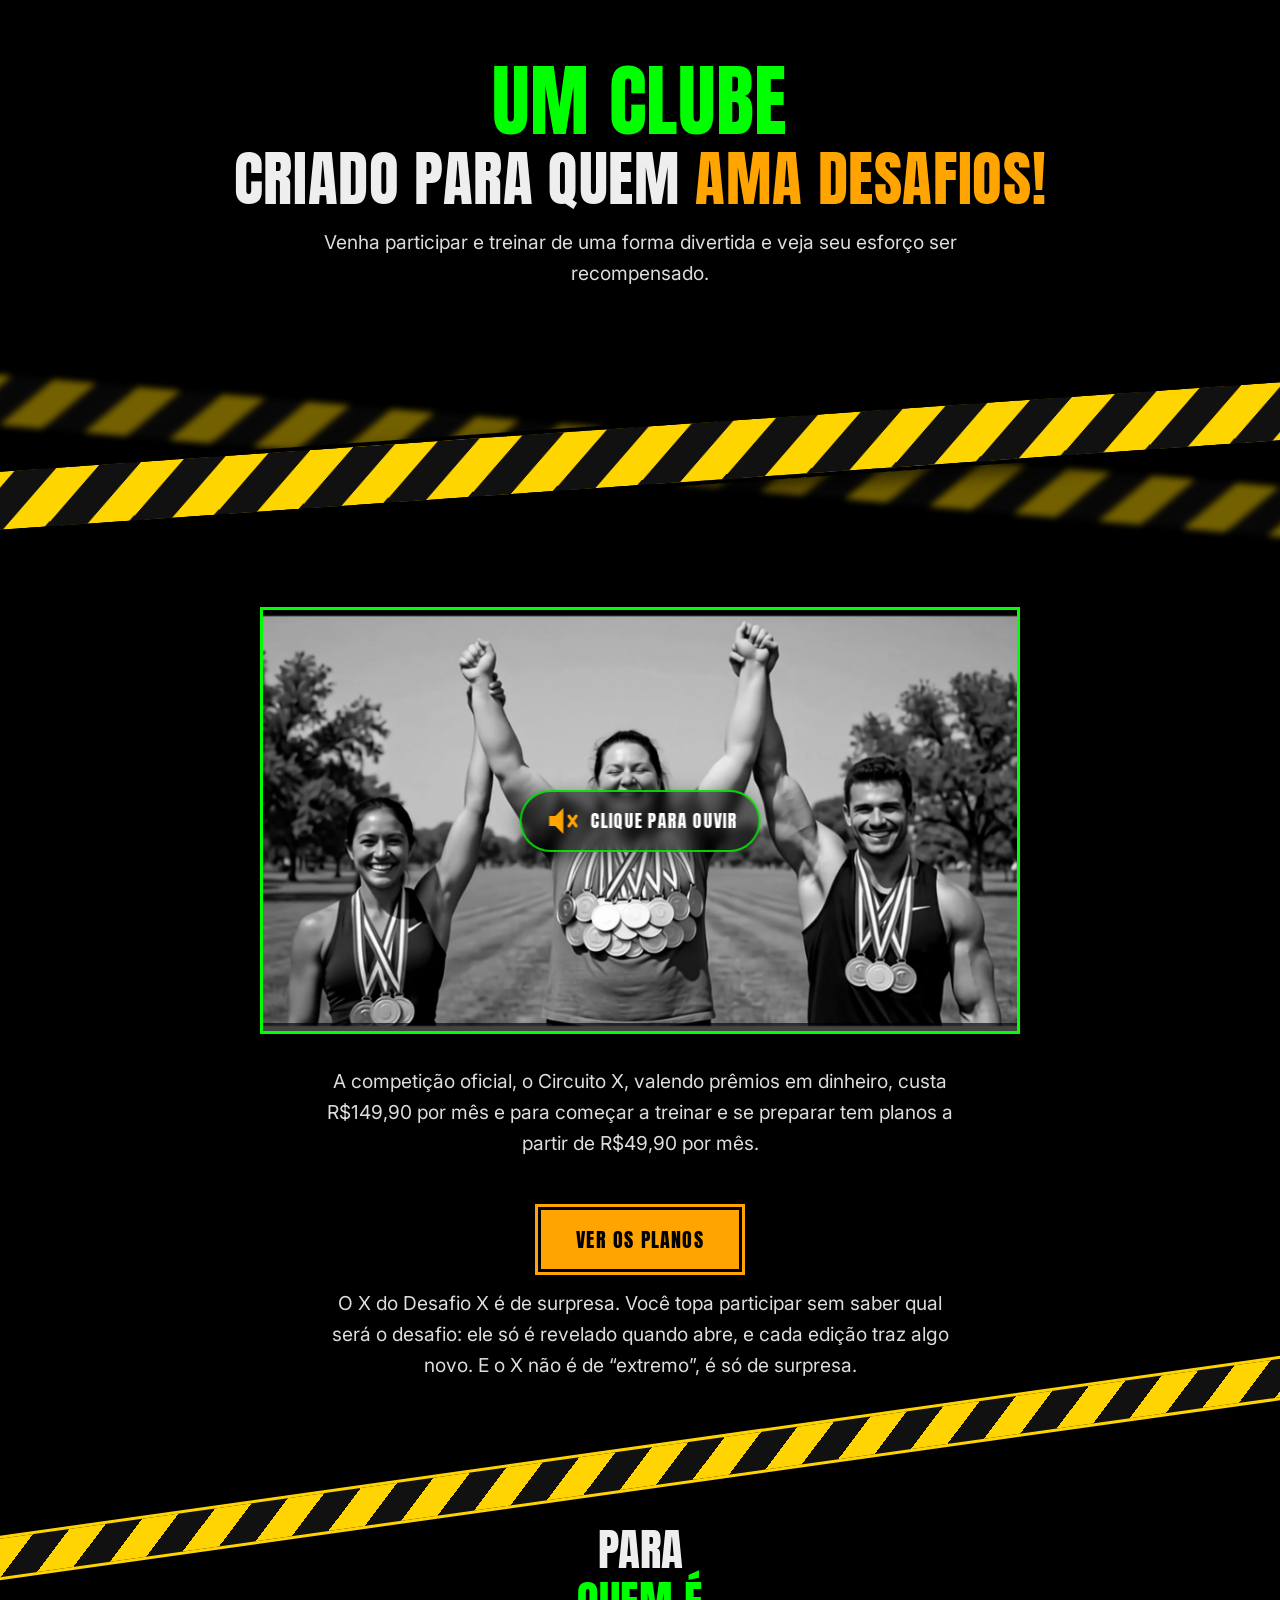
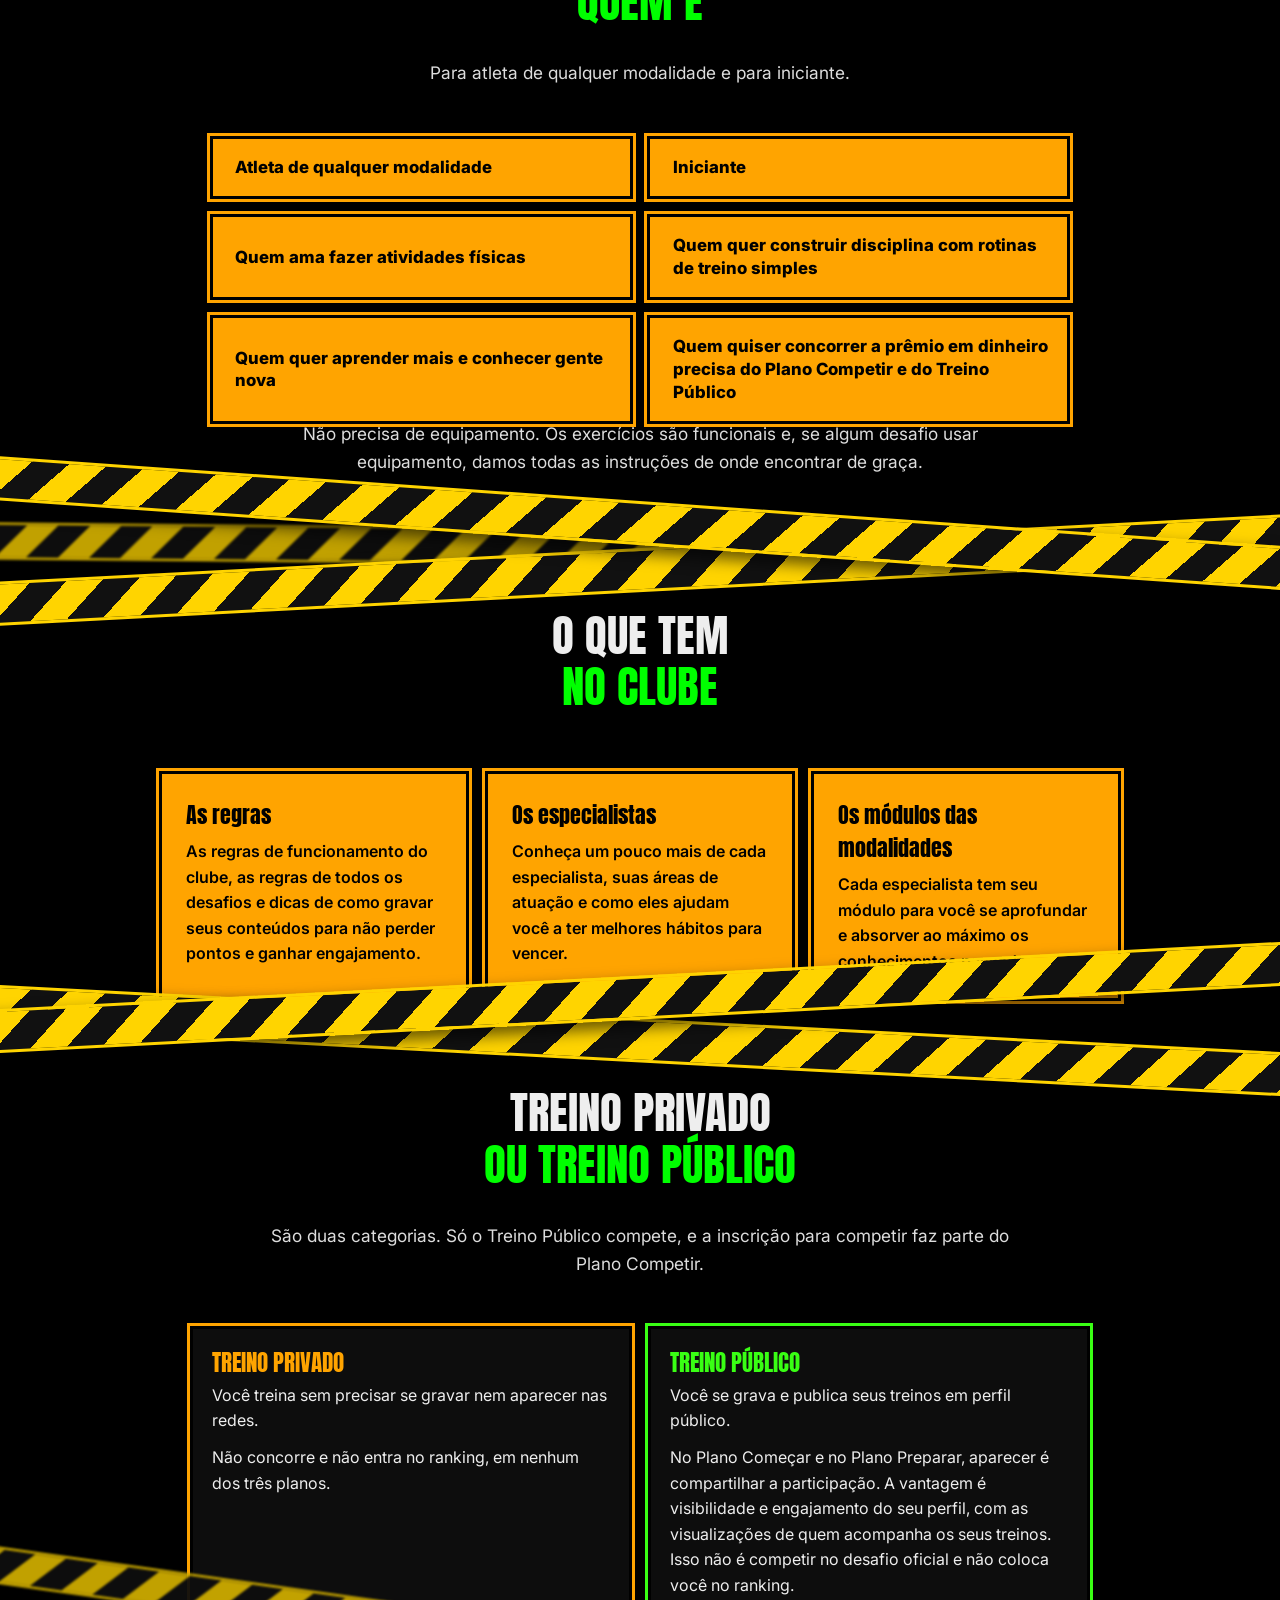
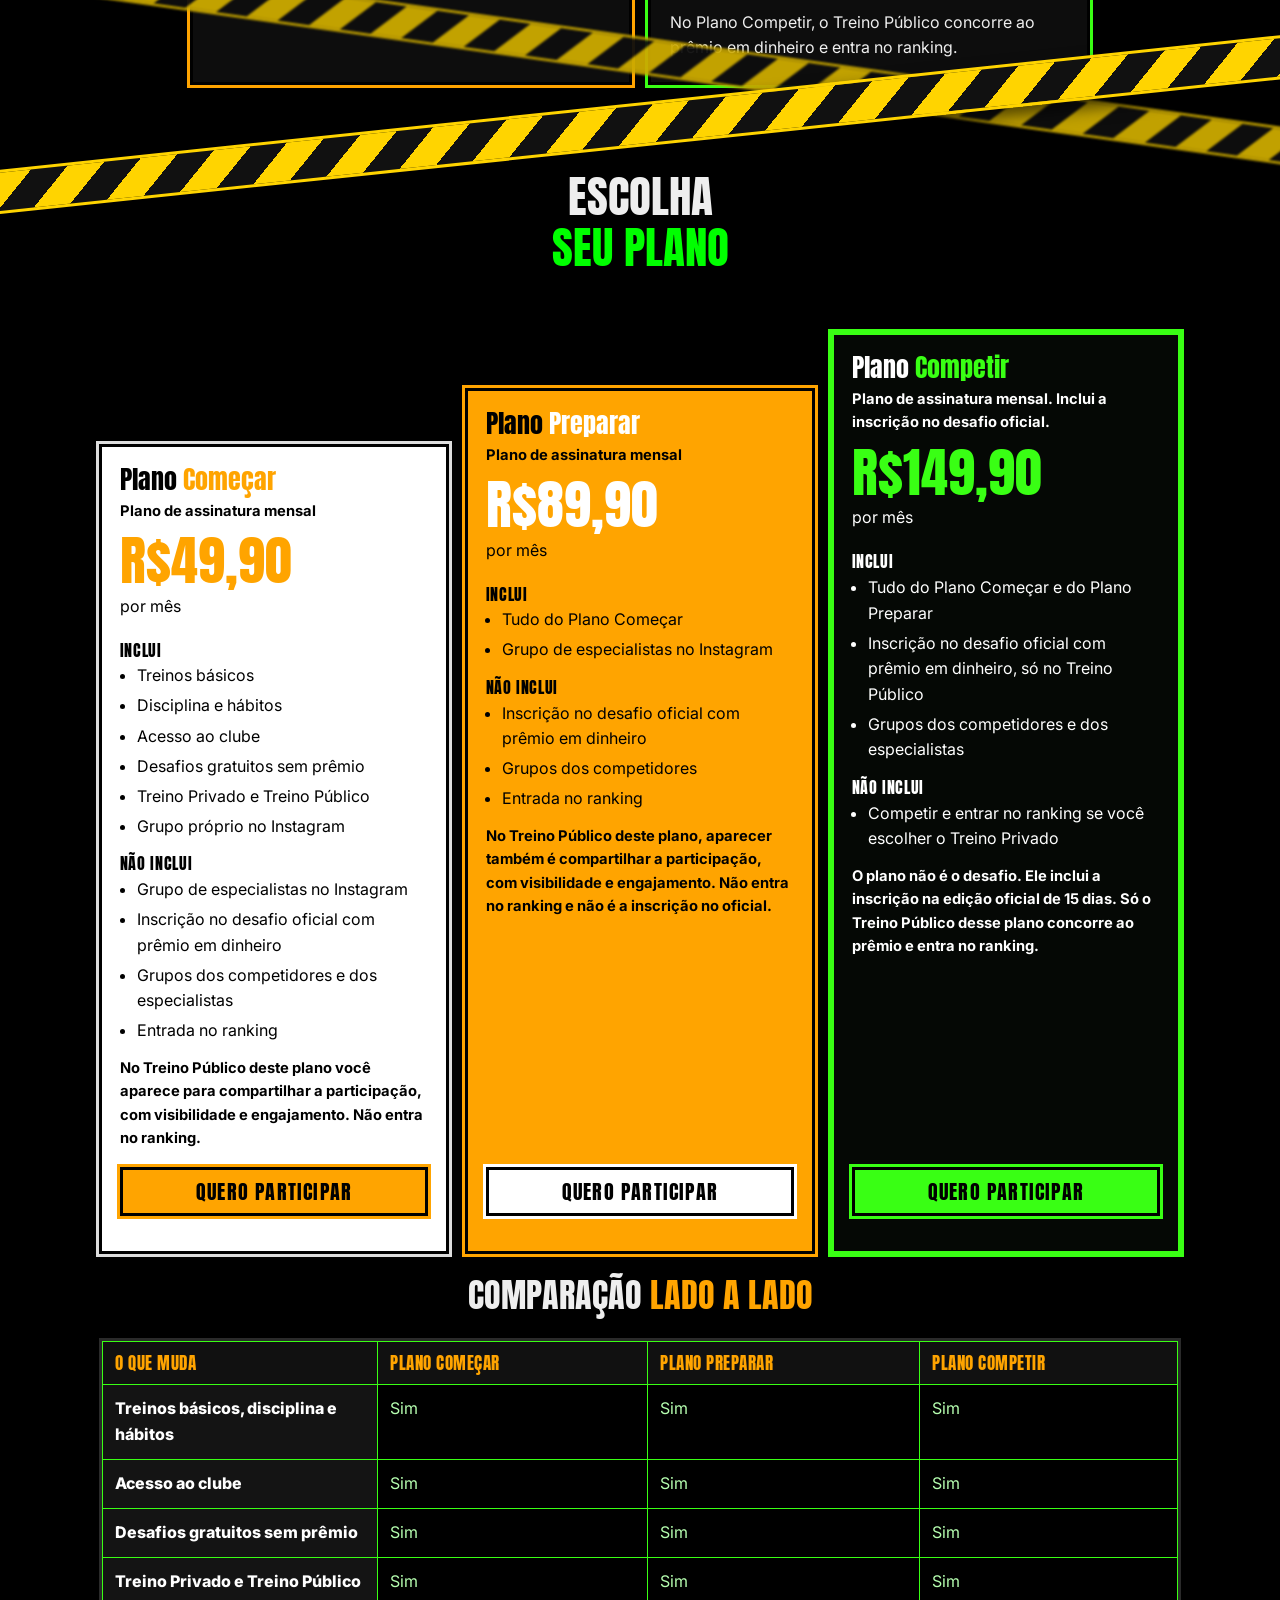
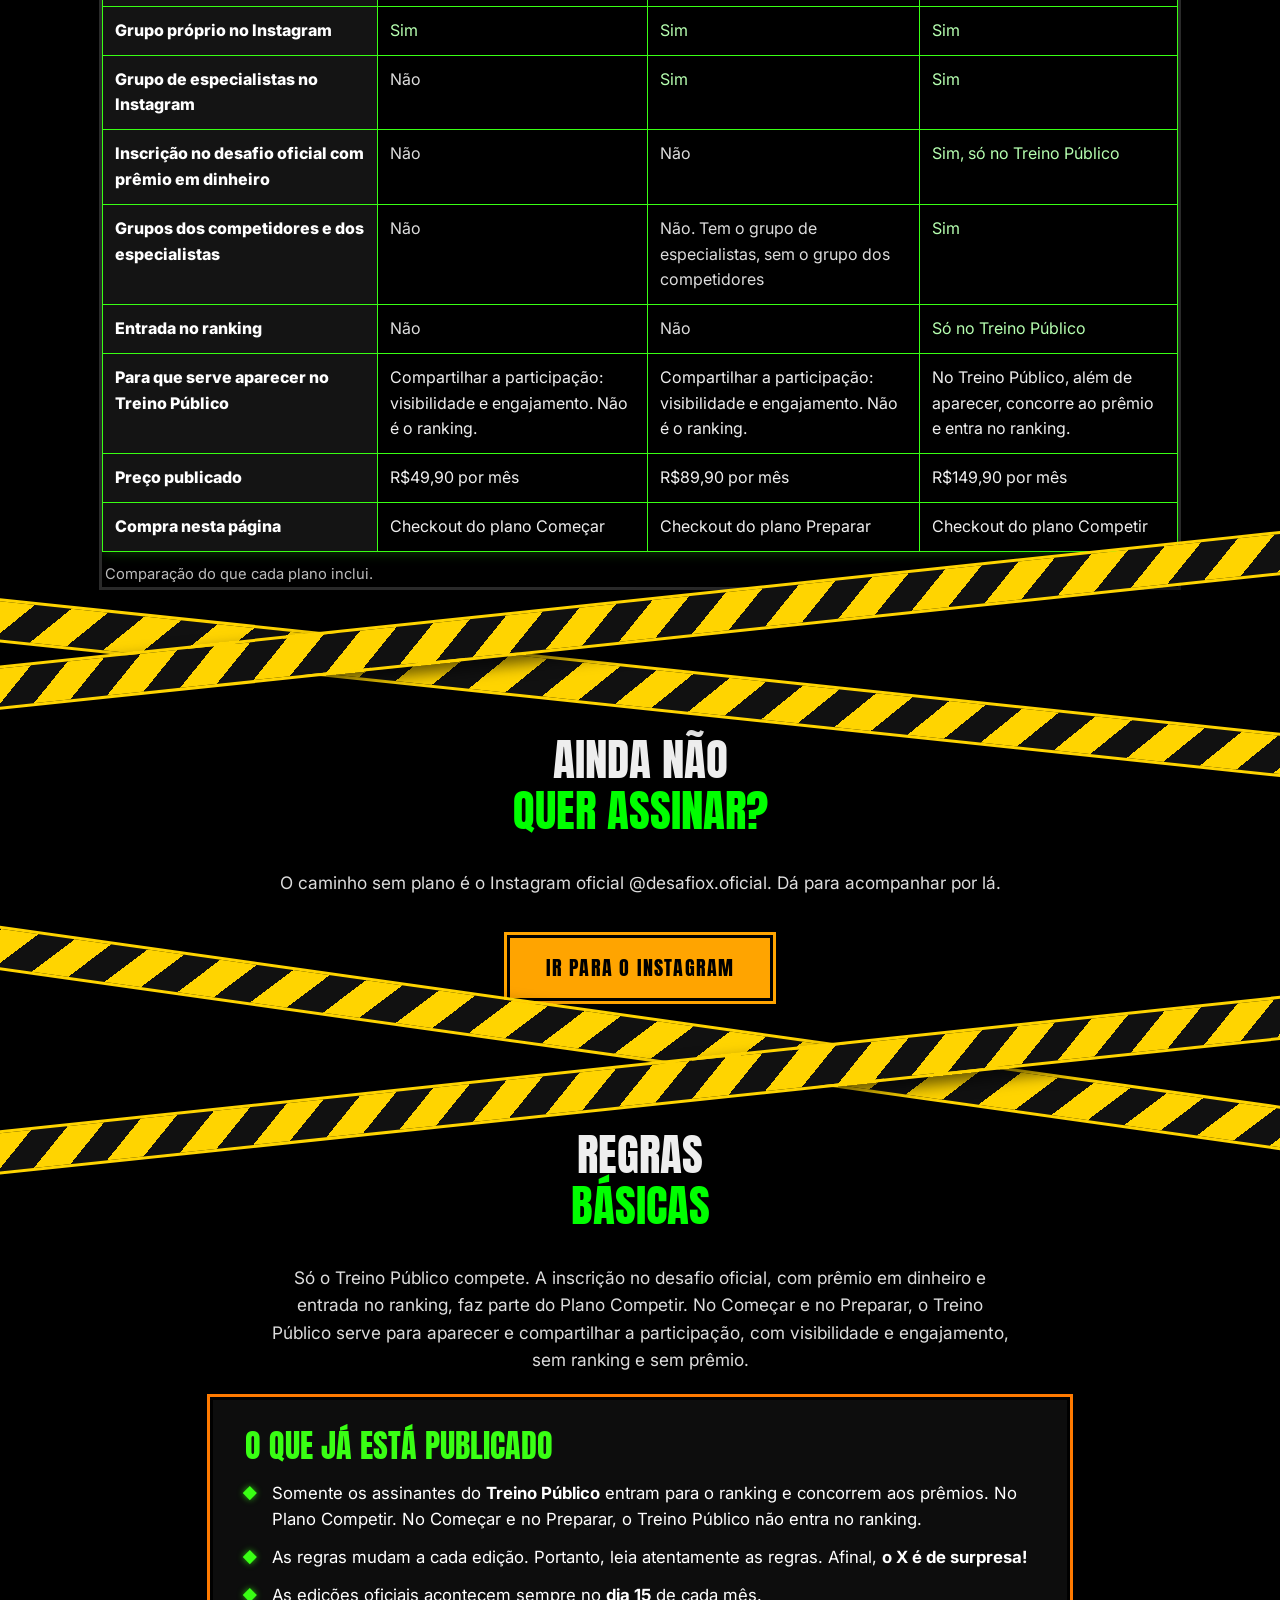
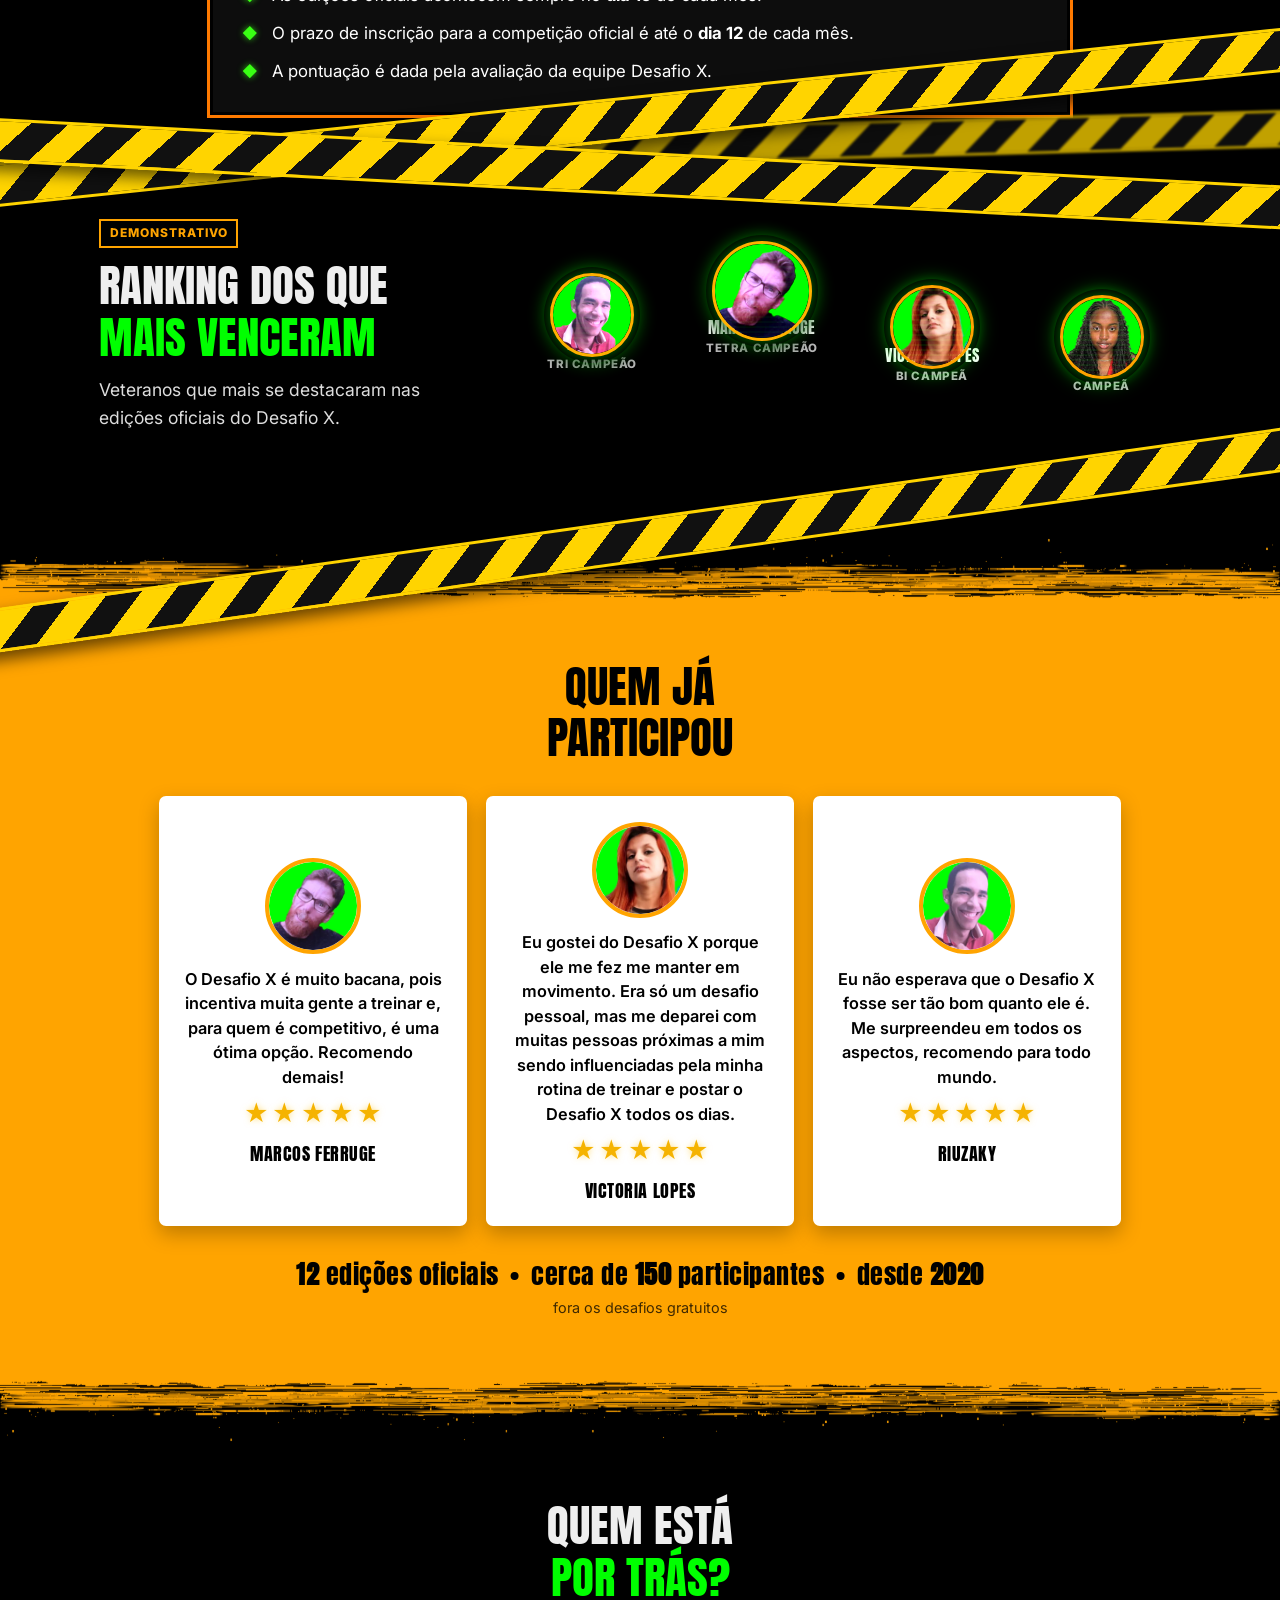
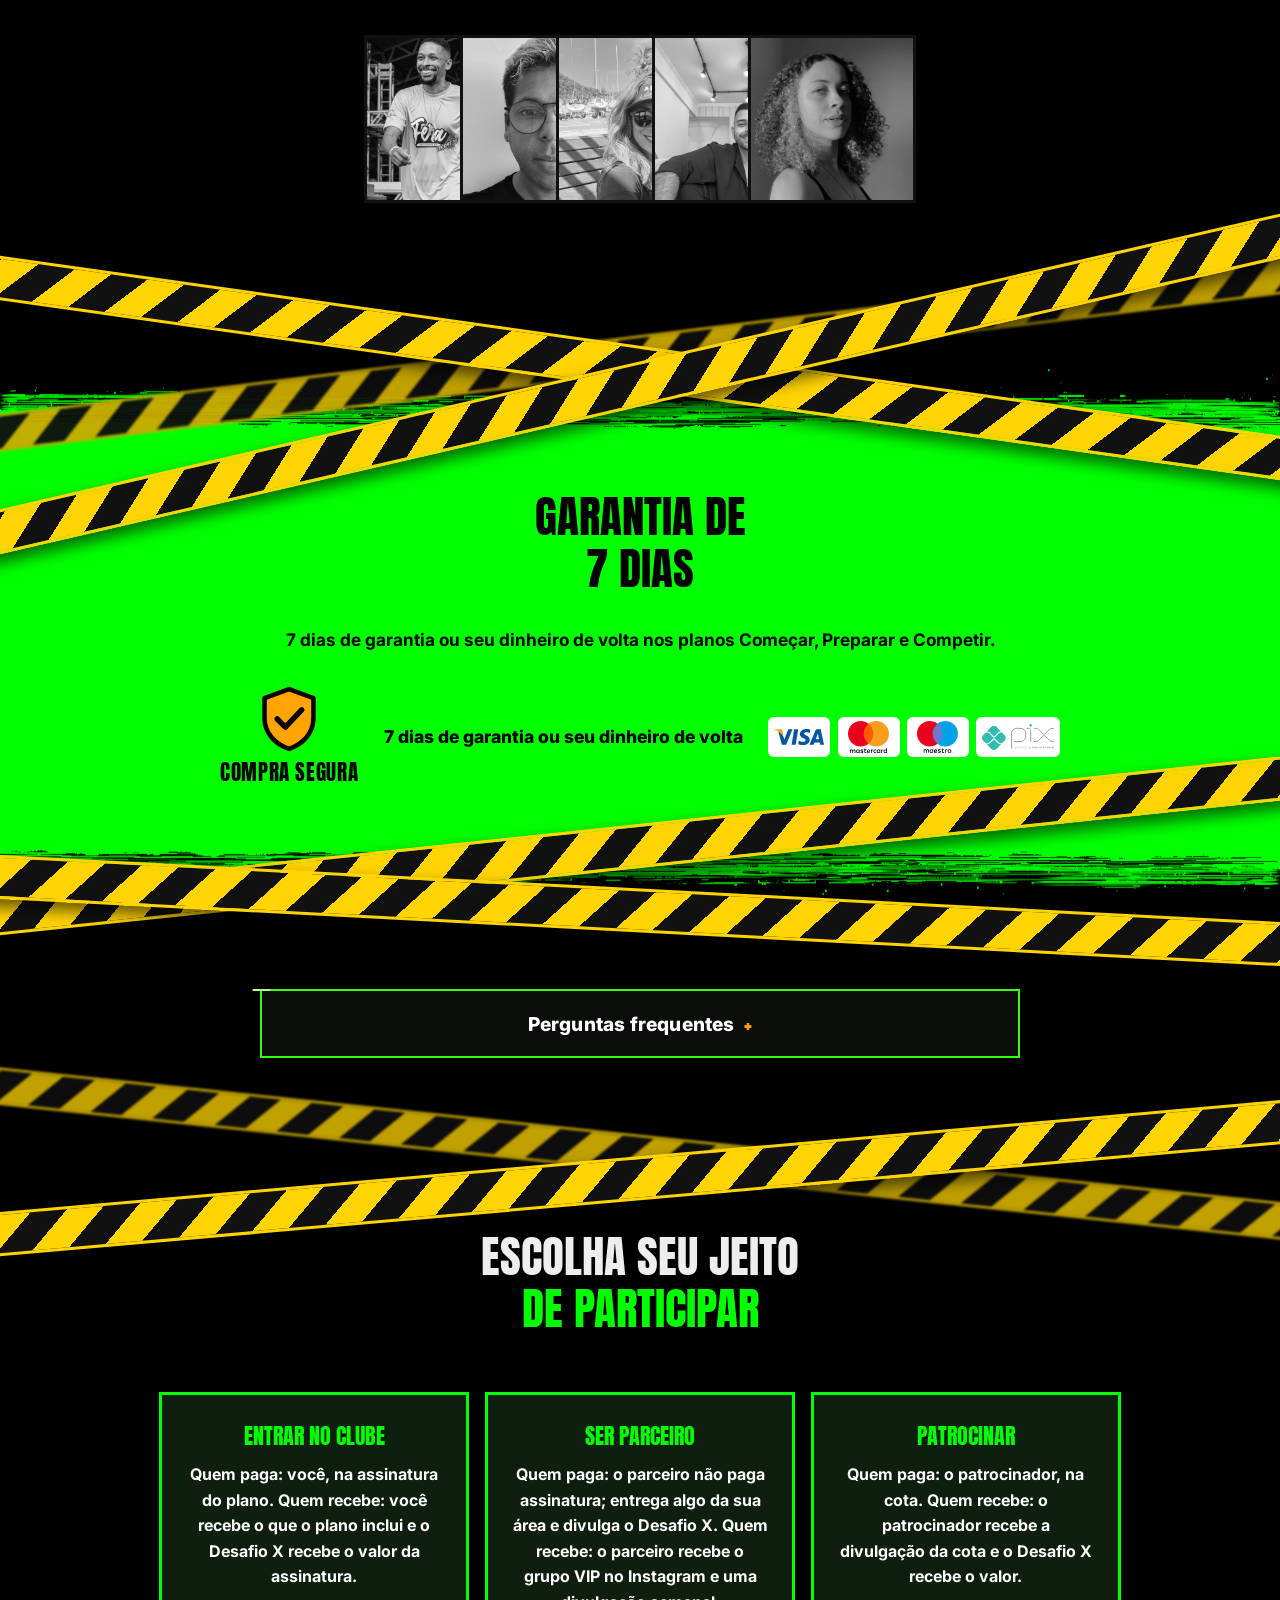
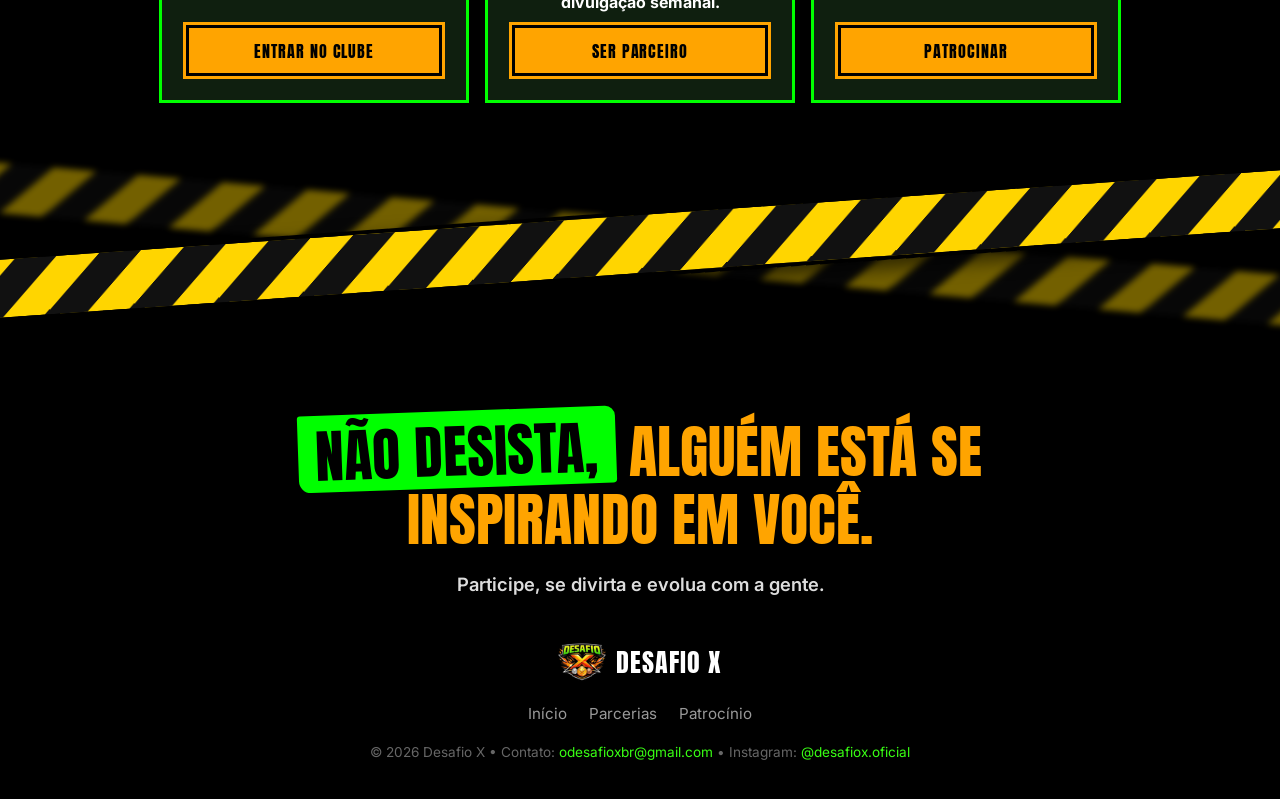
==== commit 41507195: "Restaura Quem está por trás na prévia com as cinco fotos. A ordem é Son, Celo, Lilia, Matheus e Wend" ====
--- a/previa/index.html
+++ b/previa/index.html
@@ -34,6 +34,28 @@
 /* Caixa X oculta: a divisória seguinte cairia no mesmo vão da comparação. Fica uma só, no padrão das outras. */
 #caixa-x[hidden] + .seam{display:none}
 #ainda-nao-quer-assinar.sec{padding-top:5.5rem}
+/* Quem está por trás: foto quadrada em P&B; no clique vem à frente, colorida, com o texto. */
+.home #quem.sec{padding-bottom:9rem}
+.home #quem .quem-fila{display:flex;justify-content:center;align-items:flex-end;padding:0 0 1.2rem}
+.home #quem .quem-pessoa{position:relative;width:168px;margin-left:-72px;z-index:1;flex:0 0 auto}
+.home #quem .quem-pessoa:first-child{margin-left:0}
+.home #quem .quem-pessoa:nth-child(2){z-index:2}
+.home #quem .quem-pessoa:nth-child(3){z-index:3}
+.home #quem .quem-pessoa:nth-child(4){z-index:4}
+.home #quem .quem-pessoa:nth-child(5){z-index:5}
+.home #quem .quem-foto{display:block;width:100%;aspect-ratio:1/1;padding:0;border:3px solid #111;background:#111;cursor:pointer;filter:grayscale(1);line-height:0;overflow:hidden}
+.home #quem .quem-foto img{display:block;width:100%;height:100%;object-fit:cover;object-position:center 22%}
+@media(max-width:800px){
+  .home #quem .quem-pessoa{width:86px;margin-left:-28px}
+  .home #quem.sec{padding-bottom:8rem}
+}
+.home #quem .quem-pessoa.ativa{z-index:6}
+.home #quem .quem-pessoa.ativa .quem-foto{filter:none;border-color:#39ff14}
+.home #quem .quem-info{max-width:720px;margin:0 auto;text-align:left;background:#0d0d0d;border:2px solid #39ff14;padding:1rem 1.15rem}
+.home #quem .quem-info[hidden]{display:none}
+.home #quem .quem-info h3{font:400 1.6rem/1.1 Anton,Impact,sans-serif;text-transform:uppercase;color:#39ff14;margin:0 0 .35rem}
+.home #quem .quem-papel{color:#ffa400;font-weight:800;margin:0 0 .7rem}
+.home #quem .quem-info p:last-child{color:#ddd;line-height:1.55;margin:0}
 /* Escada dos três planos: mesma largura. Começar menor e branco. Preparar e Competir maiores. */
 .home .step.s1 .plan{background:#fff;color:#000;border-color:#000;outline-color:#ddd}
 .home .step.s1 .plan .pl{color:#000}
@@ -207,7 +229,7 @@
           </ul>
           <p class="nota">O plano não é o desafio. Ele inclui a inscrição na edição oficial de 15 dias. Só o Treino Público desse plano concorre ao prêmio e entra no ranking.</p>
         </div>
-        <a class="btn" href="https://pay.kiwify.com.br/NEKeM38" target="_blank" rel="noopener">Quero participar</a>
+        <a class="btn" href="https://pay.kiwify.com.br/0e0S2Yj" target="_blank" rel="noopener">Quero participar</a>
       </article>
     </div>
   </div>
@@ -349,6 +371,57 @@
 </section></div>
 <img class="brush bot" src="../assets/pincel-laranja-base.webp" alt="" aria-hidden="true" width="2400" height="90">
 </div>
+
+<section id="quem" class="sec">
+  <h2 class="graf">Quem está <b>por trás?</b></h2>
+  <div class="quem-fila">
+    <article class="quem-pessoa">
+      <button type="button" class="quem-foto" aria-expanded="false" aria-controls="quem-son">
+        <img src="../assets/son.webp" alt="Son" width="900" height="1200" style="object-position:center 18%">
+      </button>
+    </article>
+    <article class="quem-pessoa">
+      <button type="button" class="quem-foto" aria-expanded="false" aria-controls="quem-celo">
+        <img src="../assets/quem/celo.jpg" alt="Celo" width="900" height="1200" style="object-position:center 28%">
+      </button>
+    </article>
+    <article class="quem-pessoa">
+      <button type="button" class="quem-foto" aria-expanded="false" aria-controls="quem-lilia">
+        <img src="../assets/quem/lilia.jpeg" alt="Lilia Godoi" width="961" height="1280" style="object-position:center 34%">
+      </button>
+    </article>
+    <article class="quem-pessoa">
+      <button type="button" class="quem-foto" aria-expanded="false" aria-controls="quem-matheus">
+        <img src="../assets/quem/matheus.jpeg" alt="Matheus" width="960" height="1280" style="object-position:center 18%">
+      </button>
+    </article>
+    <article class="quem-pessoa">
+      <button type="button" class="quem-foto" aria-expanded="false" aria-controls="quem-wendie">
+        <img src="../assets/quem/wendie.jpeg" alt="Wendie Abreu" width="1019" height="750" style="object-position:center 42%">
+      </button>
+    </article>
+  </div>
+  <div class="quem-info" id="quem-son" hidden>
+    <h3>Son</h3>
+    <p class="quem-papel">Fundador</p>
+    <p>Olá! Sou o Son, nasci na década de 80, sou pai, marido e apaixonado por esportes e atividades físicas. Fui atleta de tiros de 50 e 100 metros, além do salto em distância. Também fui b.boy (dançarino de break) e sou praticante e professor de parkour há mais de 10 anos. Sou fundador do Projeto Parkour do Litoral e um dos diretores da Confederação Brasileira de Parkour (CBPK).</p>
+  </div>
+  <div class="quem-info" id="quem-celo" hidden>
+    <h3>Celo</h3>
+  </div>
+  <div class="quem-info" id="quem-lilia" hidden>
+    <h3>Lilia Godoi</h3>
+    <p>Lilia Godoi é treinadora e voach mental de atletas. Fundadora da Lilia Godoi Assessoria Esportiva criadora do Método Integração, que integra corpo, mente e espiritualidade para a máxima performance. Áreas de especialização: Formada em Educação Física. Pós graduada em Treinamento Esportivo. Pós Graduada em Neurociência e Treinamento Mental no Esporte, mestre de Reiki, .Formação em coaching, EFT e análise corporal. Coordenadora do Projeto Empresto Minha Pernas, que promove atividades inclusivas. Além disso, Lilia iniciou sua carreira esportiva aos 6 anos de idade , quando correu a I Corrida Feminina da América do Sul, completando o percurso de 5 km em apenas 26 minutos! Em seu currículo de atleta, os principais títulos são: 🥇 Campeã do Reality Show de Esportes Radicais O Conquistador do Fim do Mundo, veiculado pelo SBT em 2003 🥇 Campeã Sulamericana de Triathlon 🥇 Campeã estadual de canoa havaiana Campeã Brasileira de Canoa Havaiana 🥇 Vice Campeã Panamericana de triathlon Bicampeã Estadual de Va’a ( Canoa Havaiana )- 2024 e 2025 Campeã Brasileira Va’a 2025 - Maratona Campeã Brasileira Va’a 2026- Sprint</p>
+  </div>
+  <div class="quem-info" id="quem-matheus" hidden>
+    <h3>Matheus</h3>
+    <p>Sou psicólogo clínico, com atuação voltada à saúde mental, relações e ao desenvolvimento humano. Pratico parkour desde 2014, esporte no qual também atuei como professor, e sou apaixonado pelo surf. Acredito no esporte como uma importante ferramenta para promover o bem-estar físico e emocional.</p>
+  </div>
+  <div class="quem-info" id="quem-wendie" hidden>
+    <h3>Wendie Abreu</h3>
+    <p>Sou Wendie Abreu, brasiliense e atualmente residente em Guanambi–BA. Minha relação com o movimento vem de longa data: pratico Yoga há 10 anos e, há 1 ano, compartilho essa paixão como professora. Ao longo da vida, experimentei diferentes modalidades, do balé às artes marciais, e sigo descobrindo novas formas de me movimentar. Hoje, além do Yoga, pratico natação, capoeira e exercícios funcionais em casa. Ministro aulas de Hatha Yoga, Vinyasa Flow e Ashtanga Yoga, além de pontualmente com aulas voltadas ao Neuro Yoga, buscando proporcionar um espaço de conexão, acolhimento e autoconhecimento, onde cada pessoa possa respeitar seu próprio ritmo e se reconectar consigo mesma.</p>
+  </div>
+</section>
 
 <div class="seam s2 fixa" aria-hidden="true"><span class="tp k c"></span><span class="tp f a"></span><span class="tp f b"></span></div>
 
@@ -504,7 +577,7 @@
   m.setAttribute('role','dialog');
   m.setAttribute('aria-modal','true');
   m.setAttribute('aria-label','Escolha seu plano');
-  m.innerHTML='<button type="button" class="faq-x" aria-label="Fechar">×</button><div class="quero-lista"><a class="btn quero-op" href="https://pay.kiwify.com.br/g9sPenn" target="_blank" rel="noopener">Começar</a><a class="btn quero-op" href="https://pay.kiwify.com.br/so8igCH" target="_blank" rel="noopener">Preparar</a><a class="btn quero-op" href="https://pay.kiwify.com.br/NEKeM38" target="_blank" rel="noopener">Competir</a></div>';
+  m.innerHTML='<button type="button" class="faq-x" aria-label="Fechar">×</button><div class="quero-lista"><a class="btn quero-op" href="https://pay.kiwify.com.br/g9sPenn" target="_blank" rel="noopener">Começar</a><a class="btn quero-op" href="https://pay.kiwify.com.br/so8igCH" target="_blank" rel="noopener">Preparar</a><a class="btn quero-op" href="https://pay.kiwify.com.br/0e0S2Yj" target="_blank" rel="noopener">Competir</a></div>';
   document.body.appendChild(m);
   var aberto=false,y0=0,ultimo=null;
   function abrir(e){
@@ -552,5 +625,24 @@
 </script>
 <script src="../js/player.js" defer></script>
 <script>document.querySelectorAll('.dep').forEach(function(c){c.addEventListener('touchstart',function(){document.querySelectorAll('.dep.on').forEach(function(o){if(o!==c)o.classList.remove('on')});c.classList.add('on')},{passive:true})});</script>
+<script>
+document.querySelectorAll('#quem .quem-foto').forEach(function(btn){
+  btn.addEventListener('click',function(){
+    var pessoa=btn.closest('.quem-pessoa');
+    var abrindo=!pessoa.classList.contains('ativa');
+    document.querySelectorAll('#quem .quem-pessoa').forEach(function(p){
+      p.classList.remove('ativa');
+      var b=p.querySelector('.quem-foto');
+      if(b)b.setAttribute('aria-expanded','false');
+    });
+    document.querySelectorAll('#quem .quem-info').forEach(function(info){info.hidden=true;});
+    if(!abrindo)return;
+    pessoa.classList.add('ativa');
+    btn.setAttribute('aria-expanded','true');
+    var info=document.getElementById(btn.getAttribute('aria-controls'));
+    if(info)info.hidden=false;
+  });
+});
+</script>
 </body>
 </html>
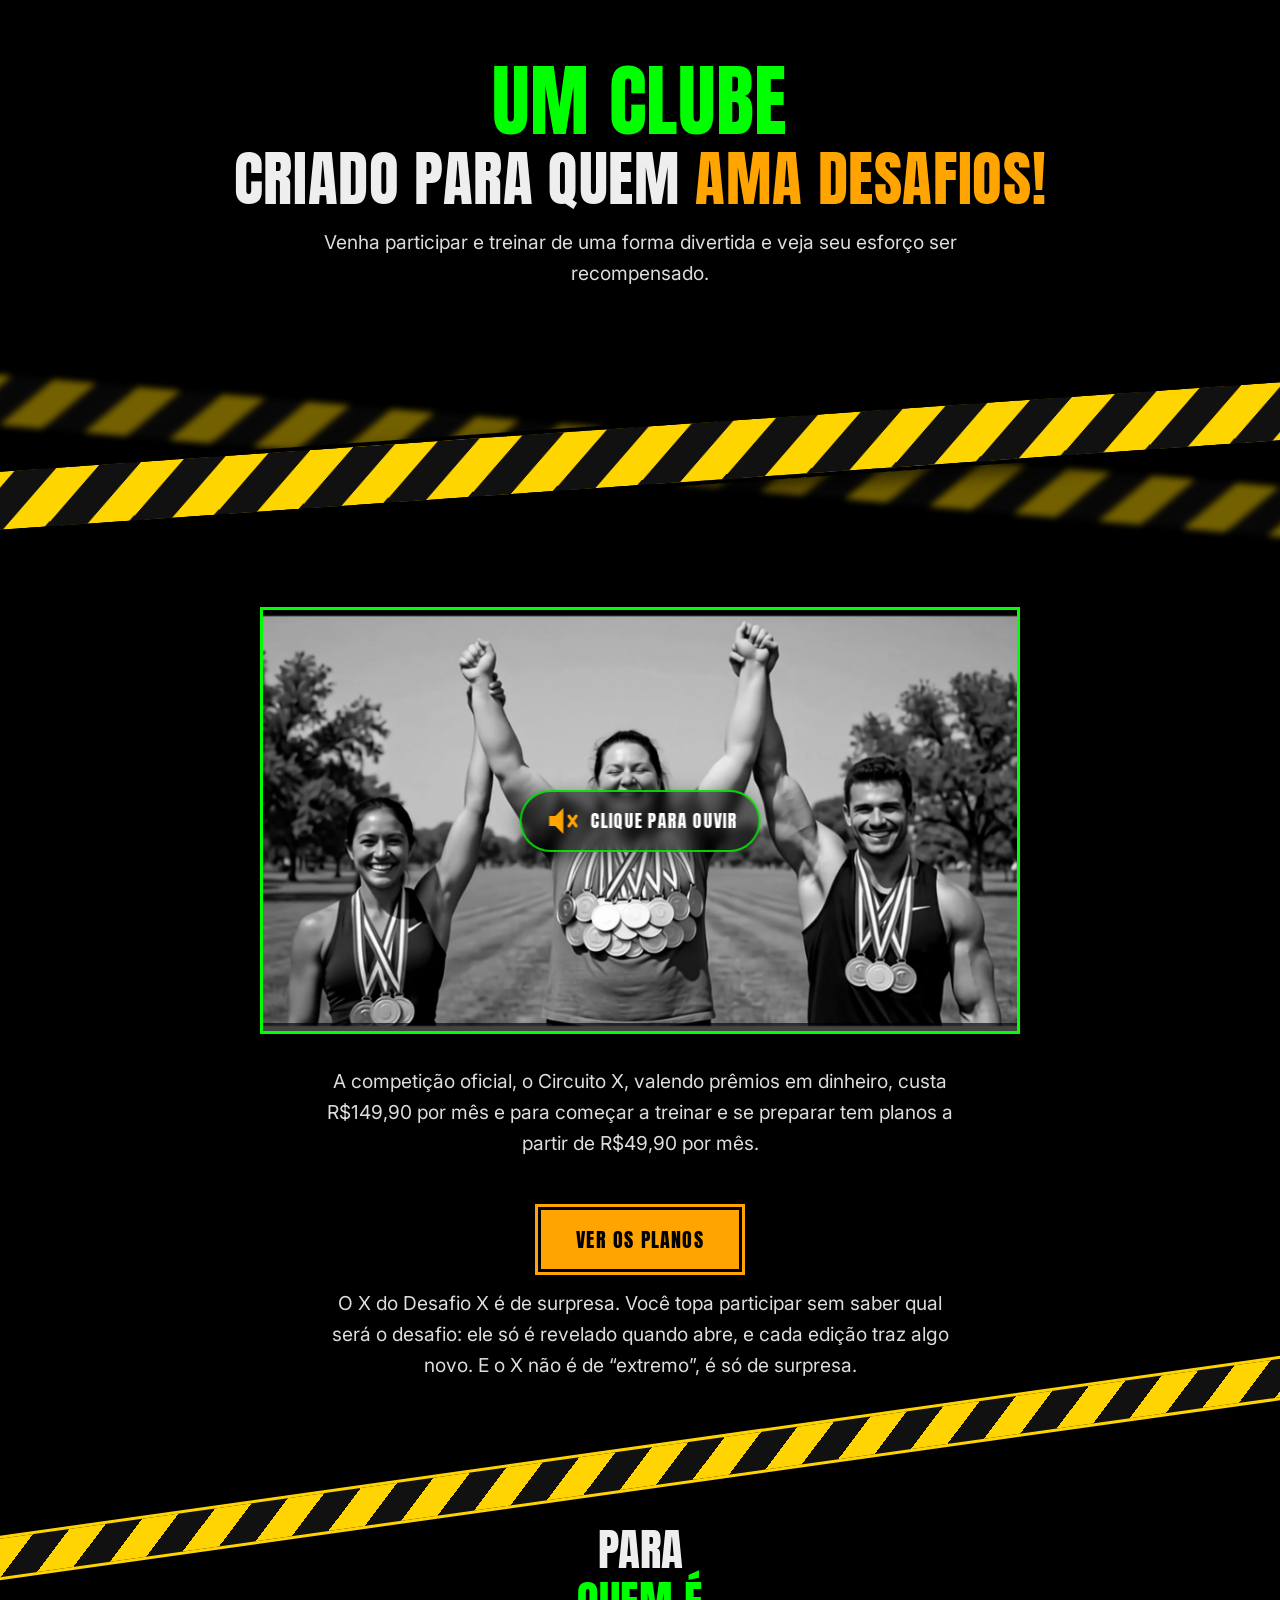
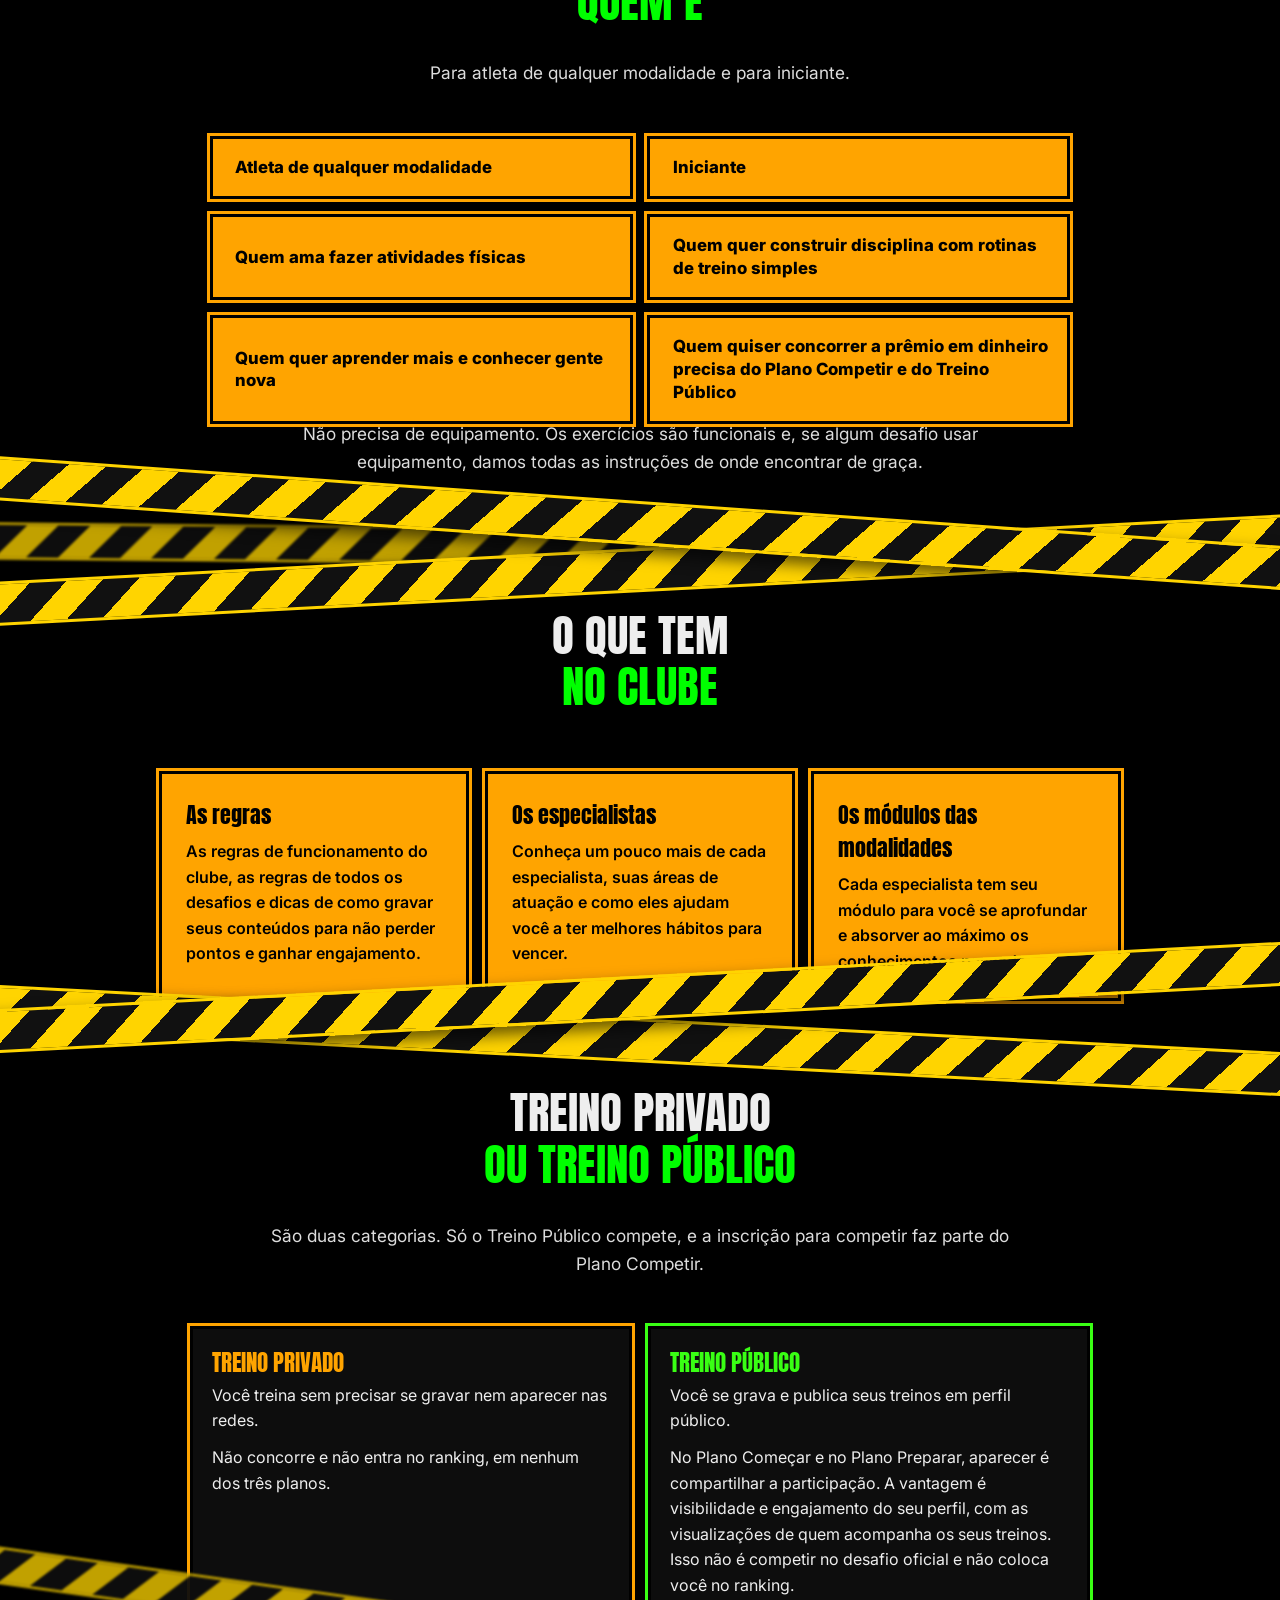
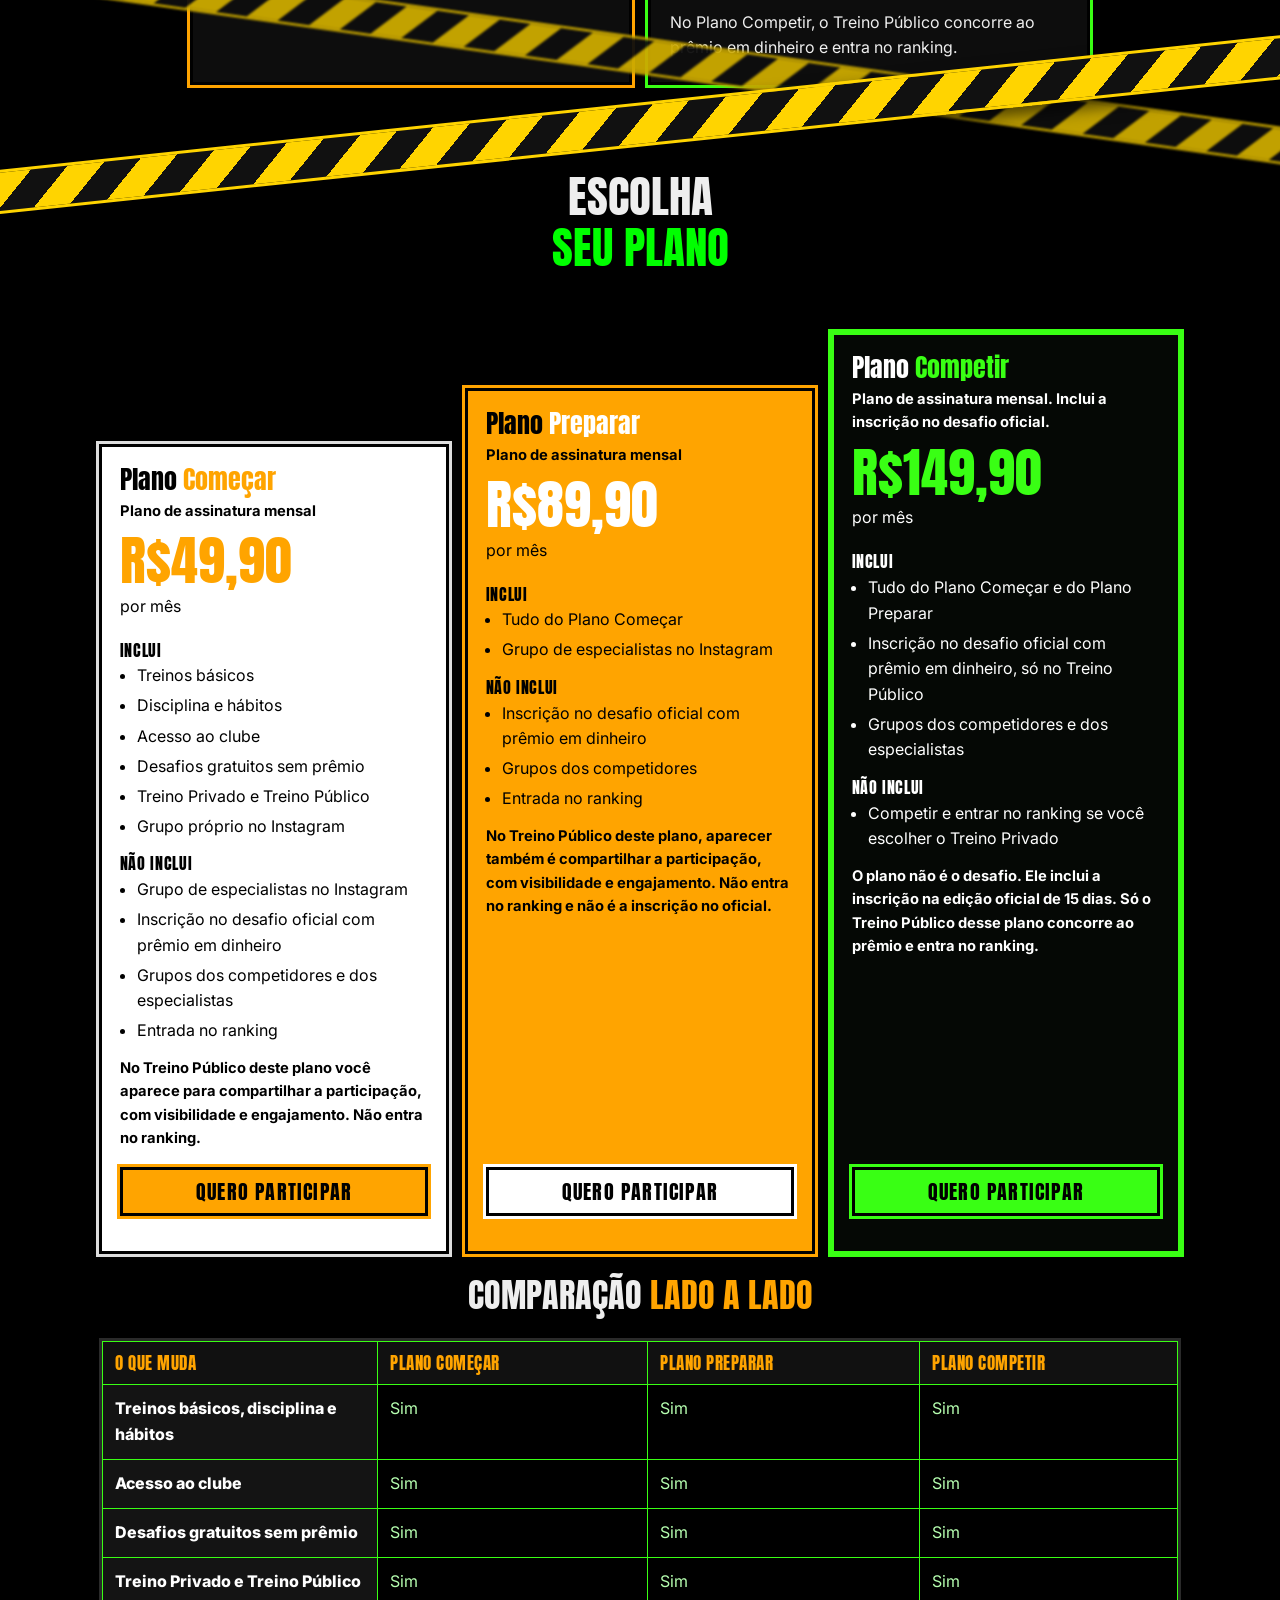
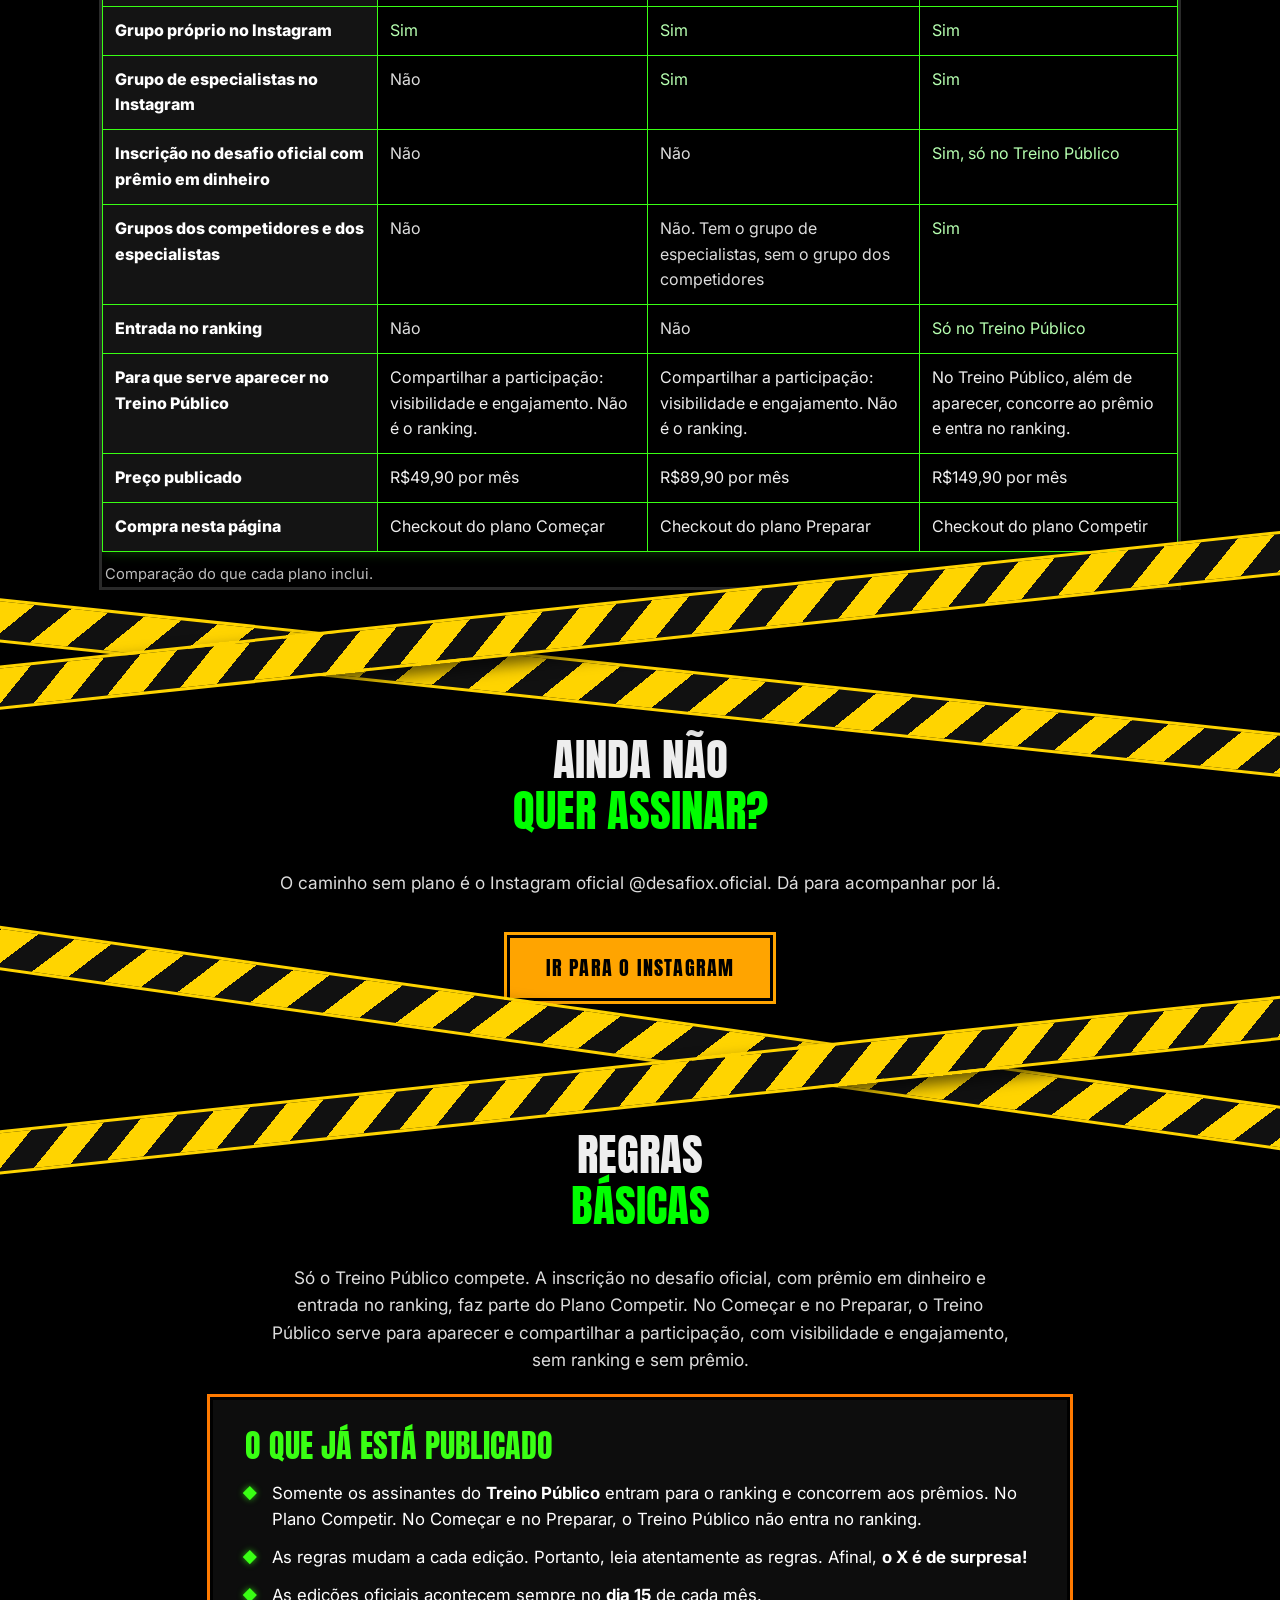
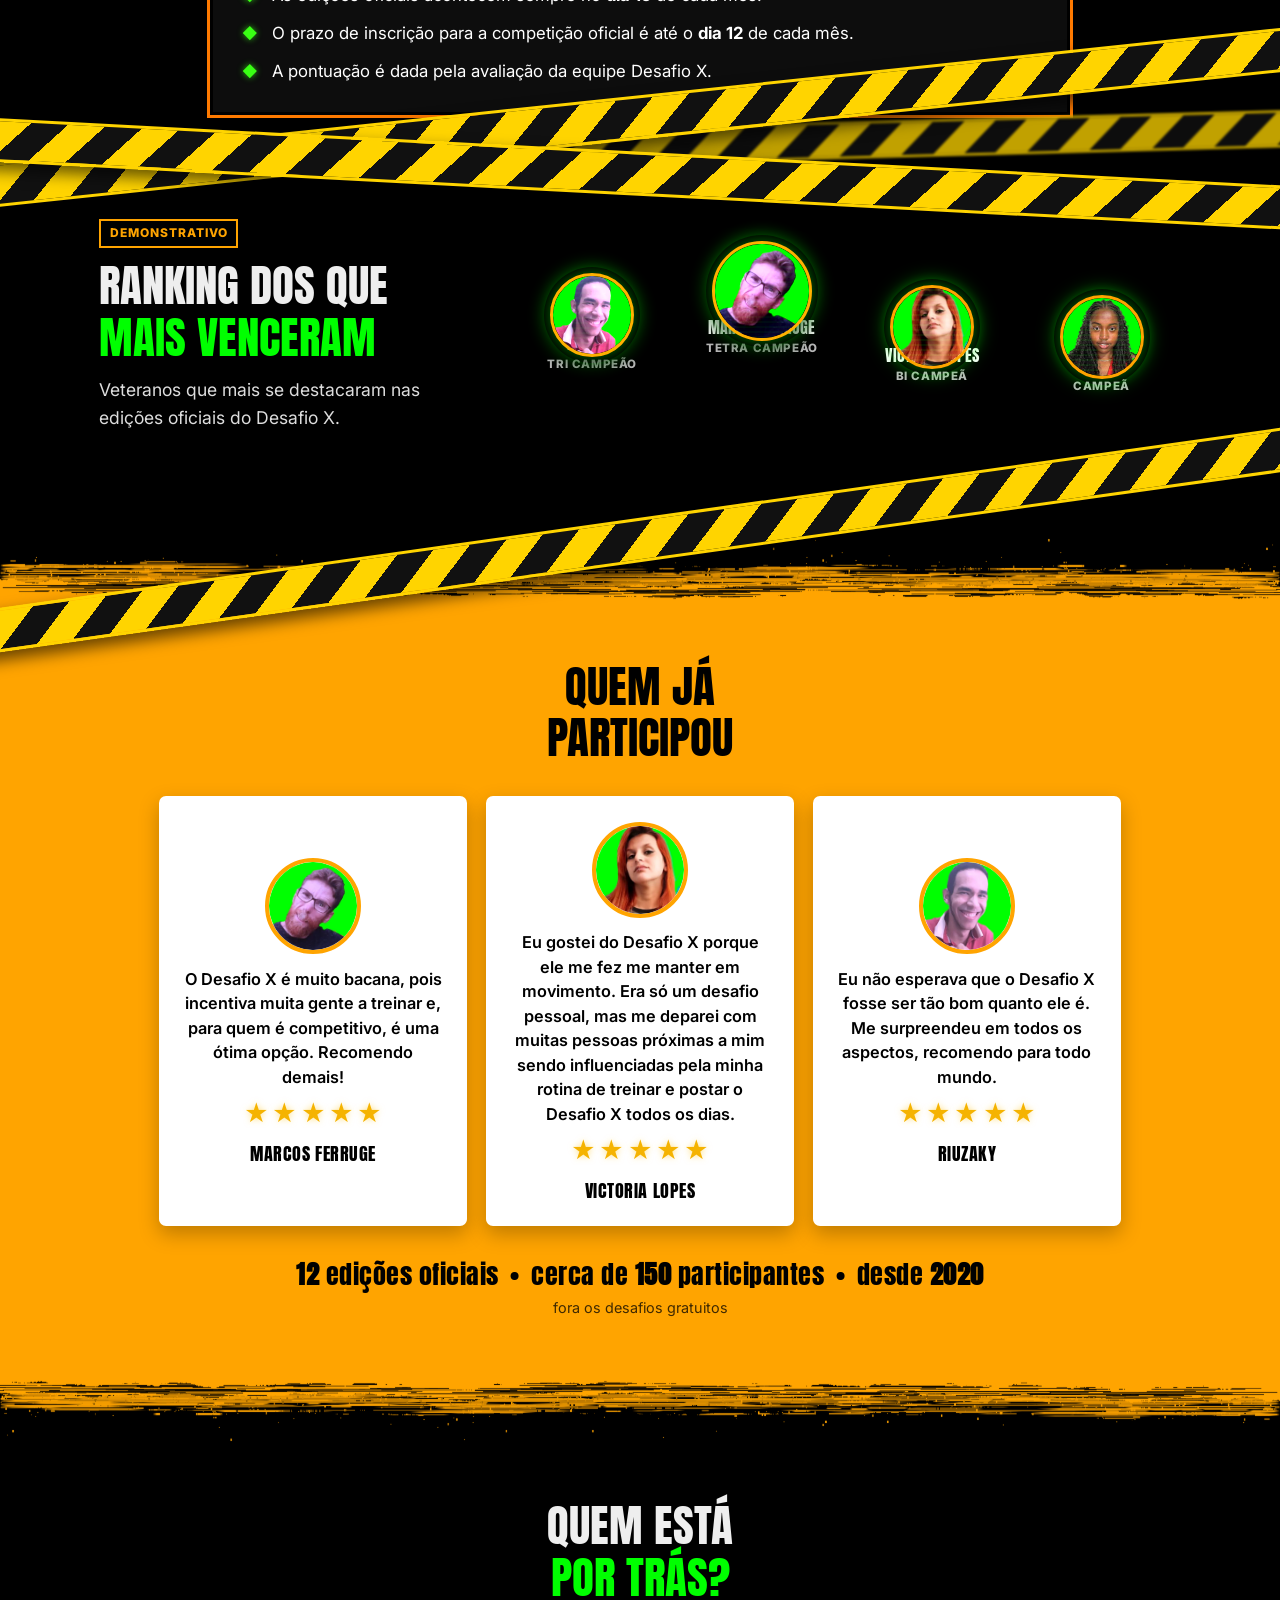
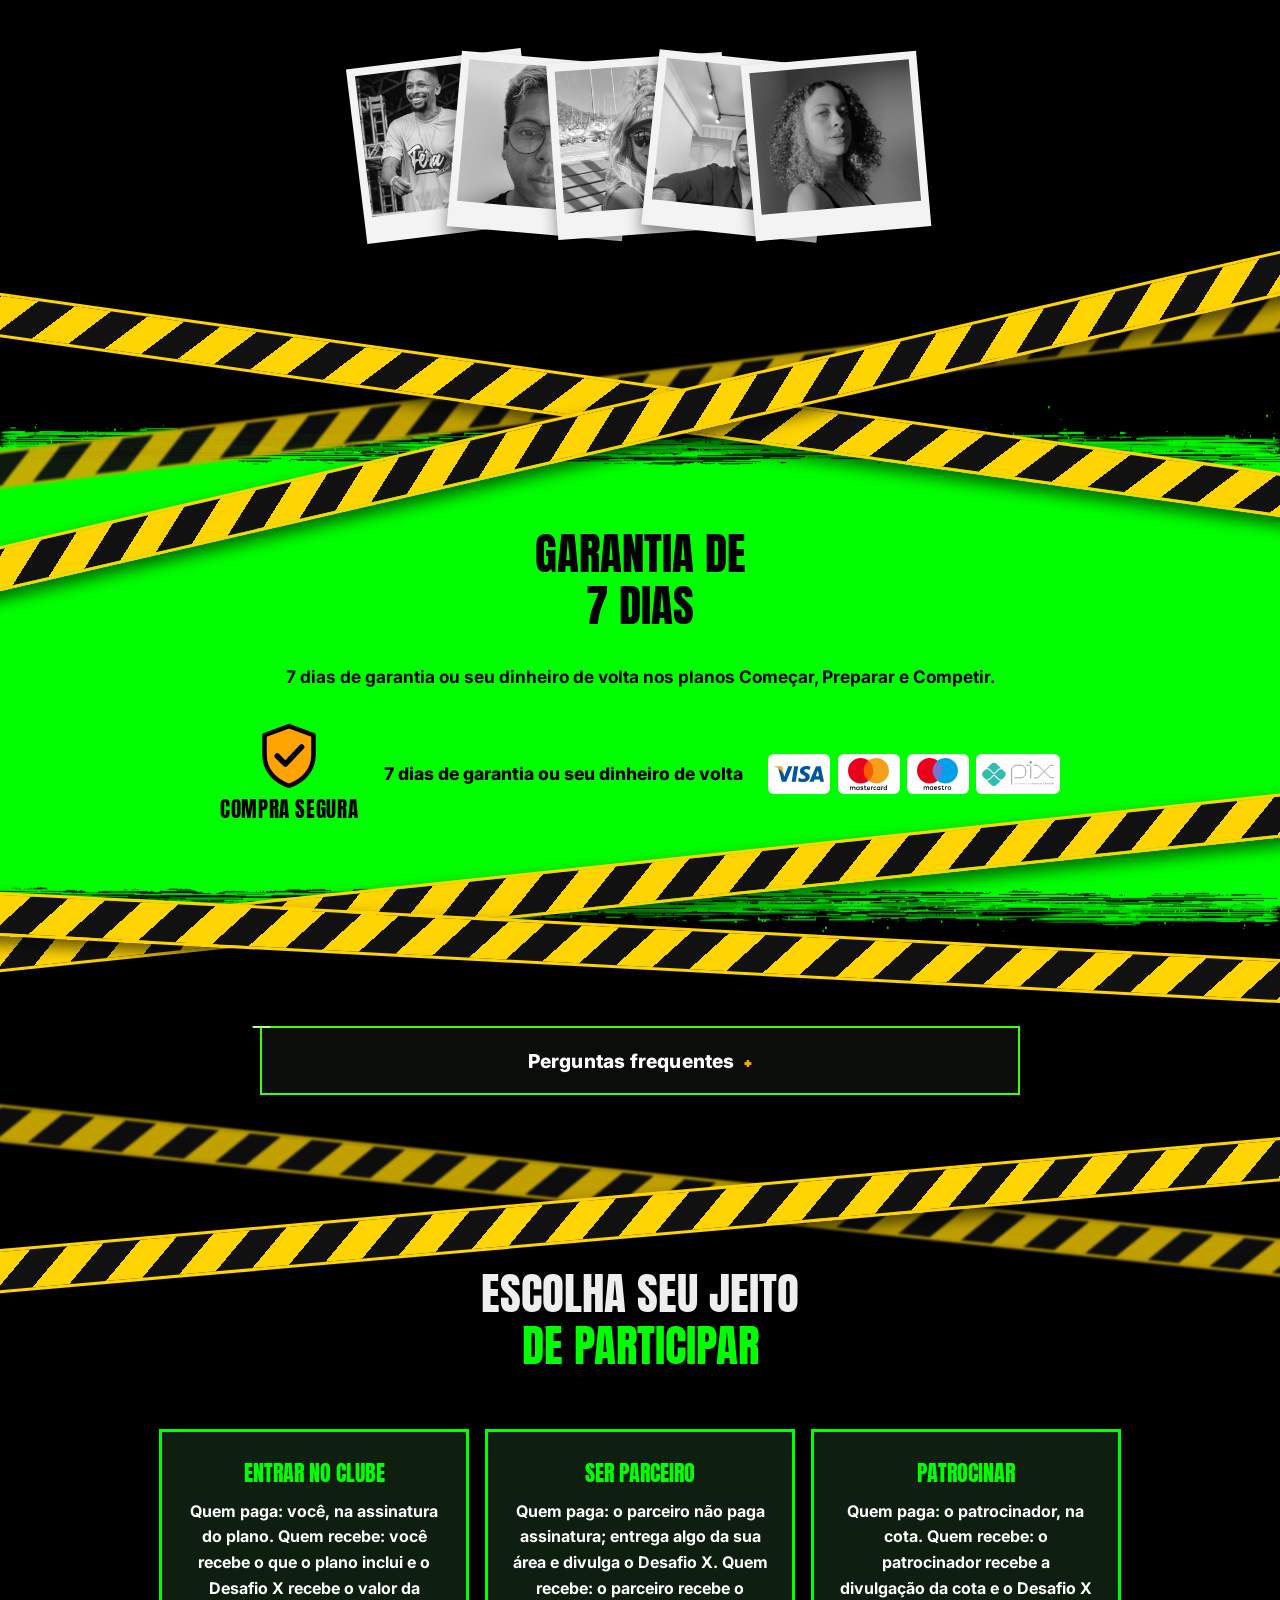
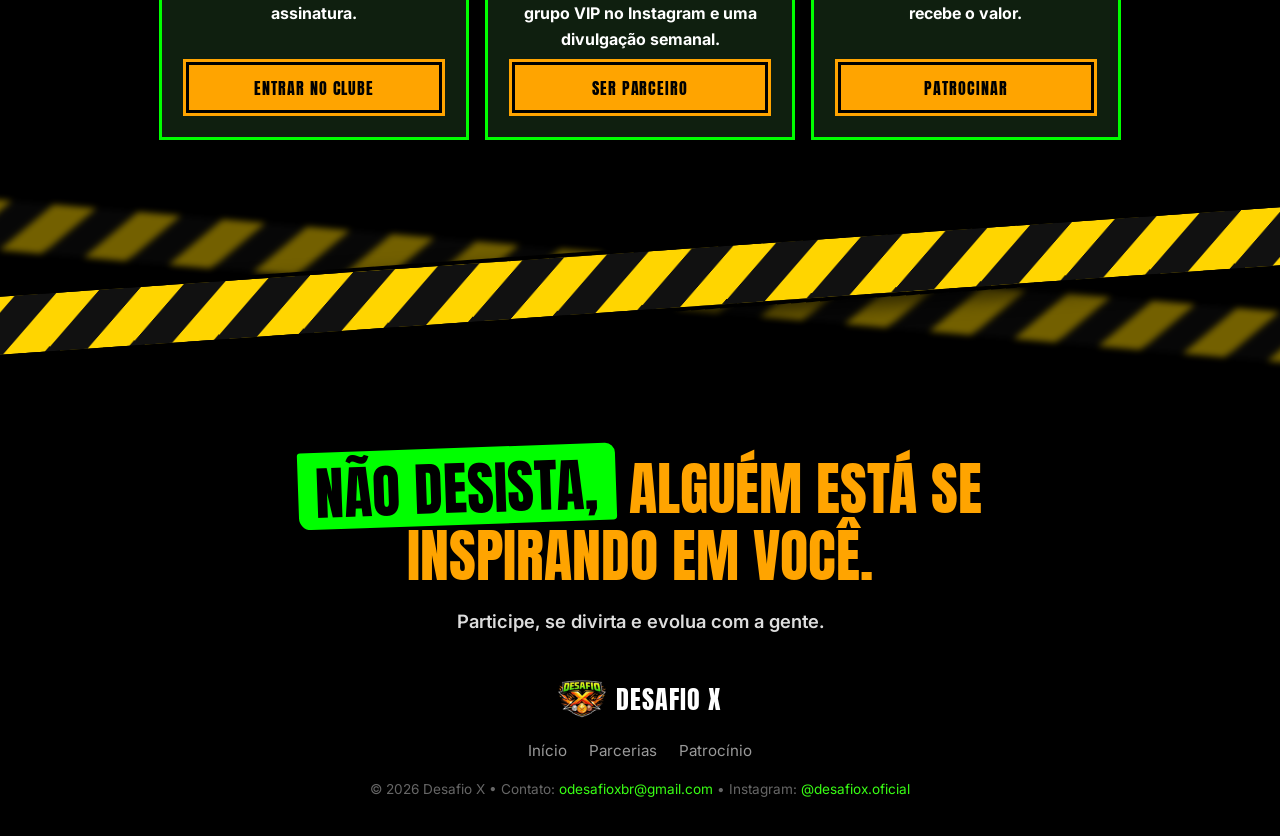
==== commit c1c91b19: "Troca a faixa reta por polaroides inclinadas em Quem está por trás. O mouse traz a foto à frente, em" ====
--- a/previa/index.html
+++ b/previa/index.html
@@ -34,23 +34,28 @@
 /* Caixa X oculta: a divisória seguinte cairia no mesmo vão da comparação. Fica uma só, no padrão das outras. */
 #caixa-x[hidden] + .seam{display:none}
 #ainda-nao-quer-assinar.sec{padding-top:5.5rem}
-/* Quem está por trás: foto quadrada em P&B; no clique vem à frente, colorida, com o texto. */
+/* Quem está por trás: polaroides inclinadas, sobrepostas. P&B até vir à frente. */
 .home #quem.sec{padding-bottom:9rem}
-.home #quem .quem-fila{display:flex;justify-content:center;align-items:flex-end;padding:0 0 1.2rem}
-.home #quem .quem-pessoa{position:relative;width:168px;margin-left:-72px;z-index:1;flex:0 0 auto}
+.home #quem .quem-fila{display:flex;justify-content:center;align-items:flex-end;padding:1.4rem 0 1.6rem}
+.home #quem .quem-pessoa{position:relative;width:176px;margin-left:-78px;z-index:1;flex:0 0 auto;transform:rotate(var(--r));transition:transform .28s ease}
 .home #quem .quem-pessoa:first-child{margin-left:0}
-.home #quem .quem-pessoa:nth-child(2){z-index:2}
-.home #quem .quem-pessoa:nth-child(3){z-index:3}
-.home #quem .quem-pessoa:nth-child(4){z-index:4}
-.home #quem .quem-pessoa:nth-child(5){z-index:5}
-.home #quem .quem-foto{display:block;width:100%;aspect-ratio:1/1;padding:0;border:3px solid #111;background:#111;cursor:pointer;filter:grayscale(1);line-height:0;overflow:hidden}
+.home #quem .quem-pessoa:nth-child(1){--r:-7deg;z-index:1}
+.home #quem .quem-pessoa:nth-child(2){--r:5deg;z-index:2}
+.home #quem .quem-pessoa:nth-child(3){--r:-4deg;z-index:3}
+.home #quem .quem-pessoa:nth-child(4){--r:6deg;z-index:4}
+.home #quem .quem-pessoa:nth-child(5){--r:-5deg;z-index:5}
+.home #quem .quem-foto{display:block;width:100%;aspect-ratio:1/1;padding:8px 8px 26px;border:0;background:#f6f3ec;cursor:pointer;filter:grayscale(1);line-height:0;box-shadow:0 10px 16px rgba(0,0,0,.45);transition:filter .28s ease}
 .home #quem .quem-foto img{display:block;width:100%;height:100%;object-fit:cover;object-position:center 22%}
+.home #quem .quem-pessoa.frente{z-index:8;transform:rotate(-1deg) translateY(-16px) scale(1.08)}
+.home #quem .quem-pessoa.frente .quem-foto{filter:none}
 @media(max-width:800px){
-  .home #quem .quem-pessoa{width:86px;margin-left:-28px}
+  .home #quem .quem-pessoa{width:92px;margin-left:-34px}
+  .home #quem .quem-foto{padding:5px 5px 16px}
   .home #quem.sec{padding-bottom:8rem}
 }
-.home #quem .quem-pessoa.ativa{z-index:6}
-.home #quem .quem-pessoa.ativa .quem-foto{filter:none;border-color:#39ff14}
+@media(prefers-reduced-motion:reduce){
+  .home #quem .quem-pessoa,.home #quem .quem-foto{transition:none}
+}
 .home #quem .quem-info{max-width:720px;margin:0 auto;text-align:left;background:#0d0d0d;border:2px solid #39ff14;padding:1rem 1.15rem}
 .home #quem .quem-info[hidden]{display:none}
 .home #quem .quem-info h3{font:400 1.6rem/1.1 Anton,Impact,sans-serif;text-transform:uppercase;color:#39ff14;margin:0 0 .35rem}
@@ -626,23 +631,62 @@
 <script src="../js/player.js" defer></script>
 <script>document.querySelectorAll('.dep').forEach(function(c){c.addEventListener('touchstart',function(){document.querySelectorAll('.dep.on').forEach(function(o){if(o!==c)o.classList.remove('on')});c.classList.add('on')},{passive:true})});</script>
 <script>
-document.querySelectorAll('#quem .quem-foto').forEach(function(btn){
-  btn.addEventListener('click',function(){
-    var pessoa=btn.closest('.quem-pessoa');
-    var abrindo=!pessoa.classList.contains('ativa');
+(function(){
+  var fila=document.querySelector('#quem .quem-fila');
+  if(!fila)return;
+  var pin=null, sobre=null, travar=false, ultimo=scrollY, muda=0;
+  function mostrar(btn){
+    muda=performance.now();
     document.querySelectorAll('#quem .quem-pessoa').forEach(function(p){
-      p.classList.remove('ativa');
+      p.classList.remove('frente');
       var b=p.querySelector('.quem-foto');
       if(b)b.setAttribute('aria-expanded','false');
     });
     document.querySelectorAll('#quem .quem-info').forEach(function(info){info.hidden=true;});
-    if(!abrindo)return;
-    pessoa.classList.add('ativa');
+    if(!btn)return;
+    var pessoa=btn.closest('.quem-pessoa');
+    pessoa.classList.add('frente');
     btn.setAttribute('aria-expanded','true');
     var info=document.getElementById(btn.getAttribute('aria-controls'));
     if(info)info.hidden=false;
+    requestAnimationFrame(function(){ultimo=scrollY;});
+  }
+  function dentro(el,alvo){return !!(el&&alvo&&(alvo===el||el.contains(alvo)));}
+  function pintar(){mostrar(sobre||pin);}
+  fila.querySelectorAll('.quem-foto').forEach(function(btn){
+    var info=document.getElementById(btn.getAttribute('aria-controls'));
+    btn.addEventListener('pointerenter',function(e){
+      if(e.pointerType!=='mouse'||travar)return;
+      sobre=btn;
+      pintar();
+    });
+    btn.addEventListener('pointerleave',function(e){
+      if(e.pointerType!=='mouse')return;
+      if(dentro(info,e.relatedTarget))return;
+      if(sobre===btn)sobre=null;
+      pintar();
+    });
+    if(info)info.addEventListener('pointerleave',function(e){
+      if(e.pointerType&&e.pointerType!=='mouse')return;
+      if(dentro(btn,e.relatedTarget))return;
+      if(sobre===btn)sobre=null;
+      pintar();
+    });
+    btn.addEventListener('click',function(){
+      pin=btn;
+      pintar();
+    });
   });
-});
+  addEventListener('pointermove',function(){travar=false;},{passive:true});
+  addEventListener('scroll',function(){
+    if(performance.now()-muda<80){ultimo=scrollY;return;}
+    if(Math.abs(scrollY-ultimo)<8){ultimo=scrollY;return;}
+    ultimo=scrollY;
+    if(!pin&&!sobre)return;
+    pin=null;sobre=null;travar=true;
+    mostrar(null);
+  },{passive:true});
+})();
 </script>
 </body>
 </html>
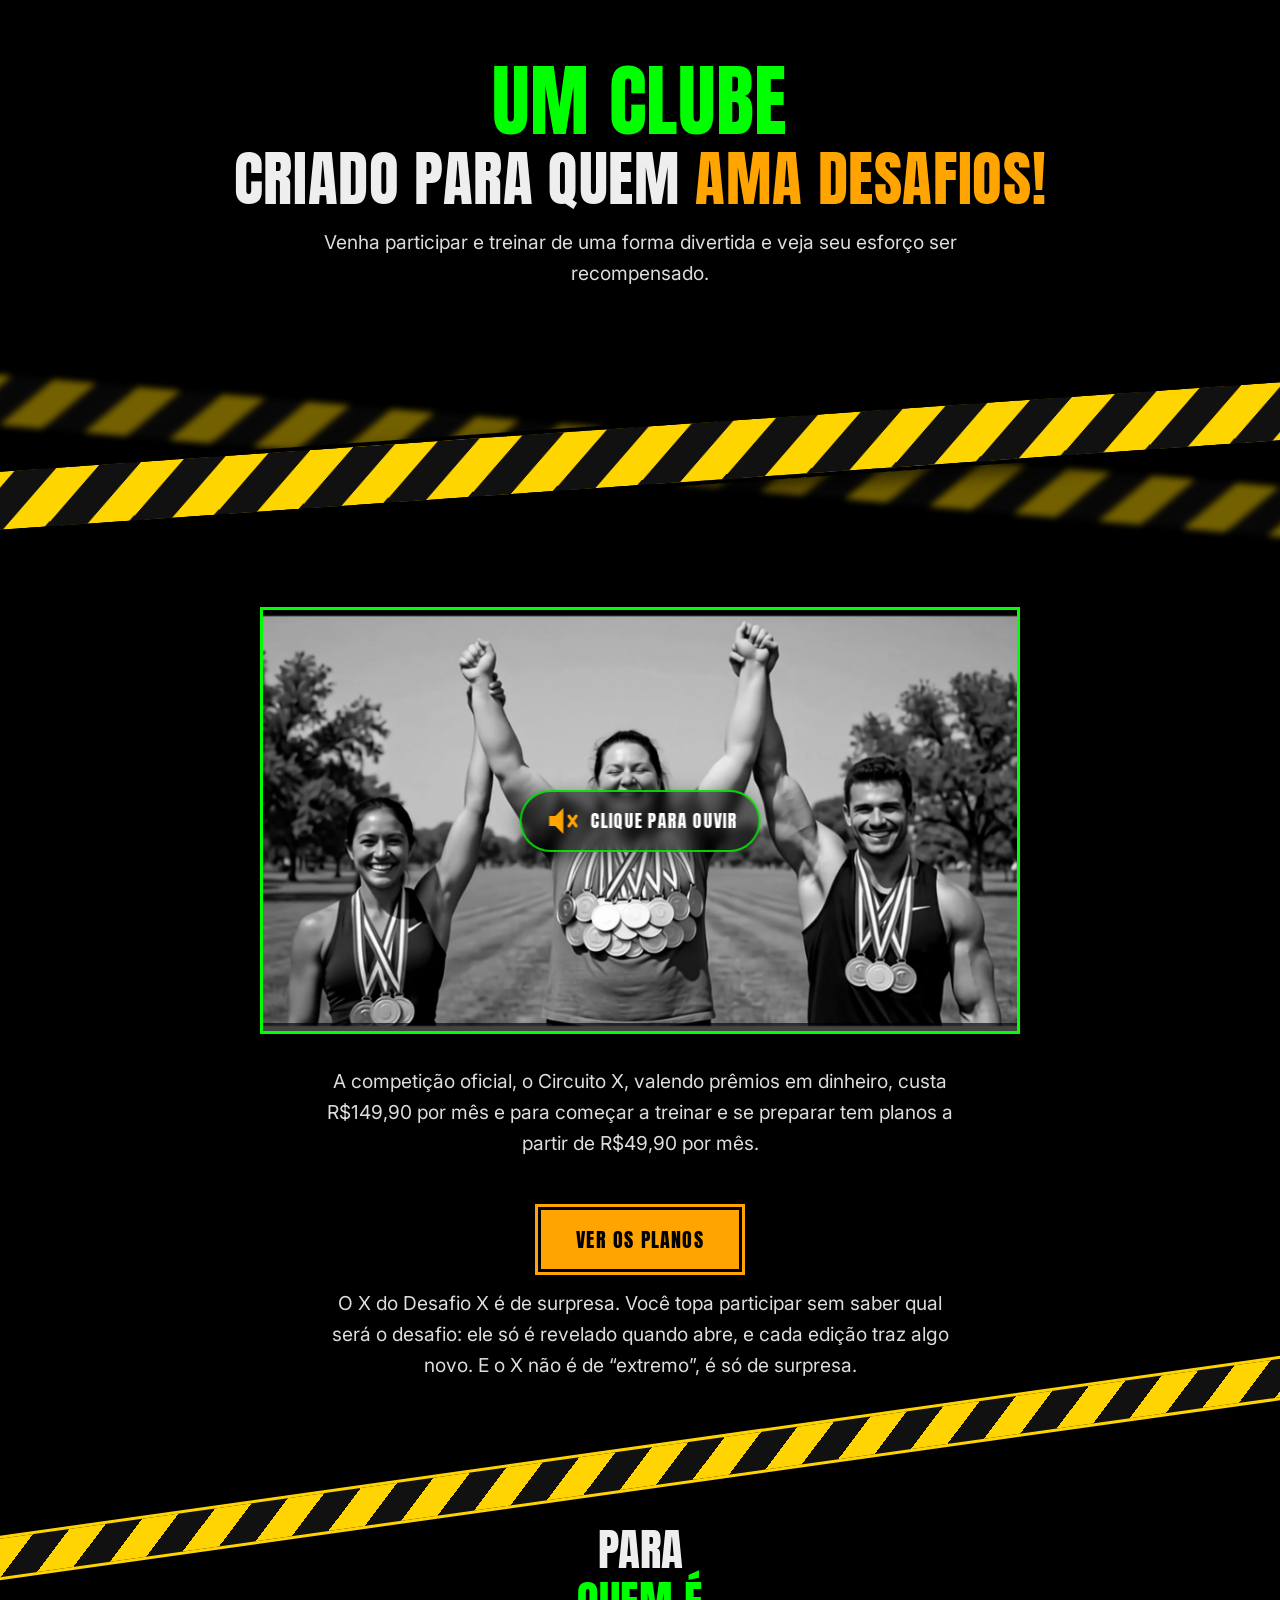
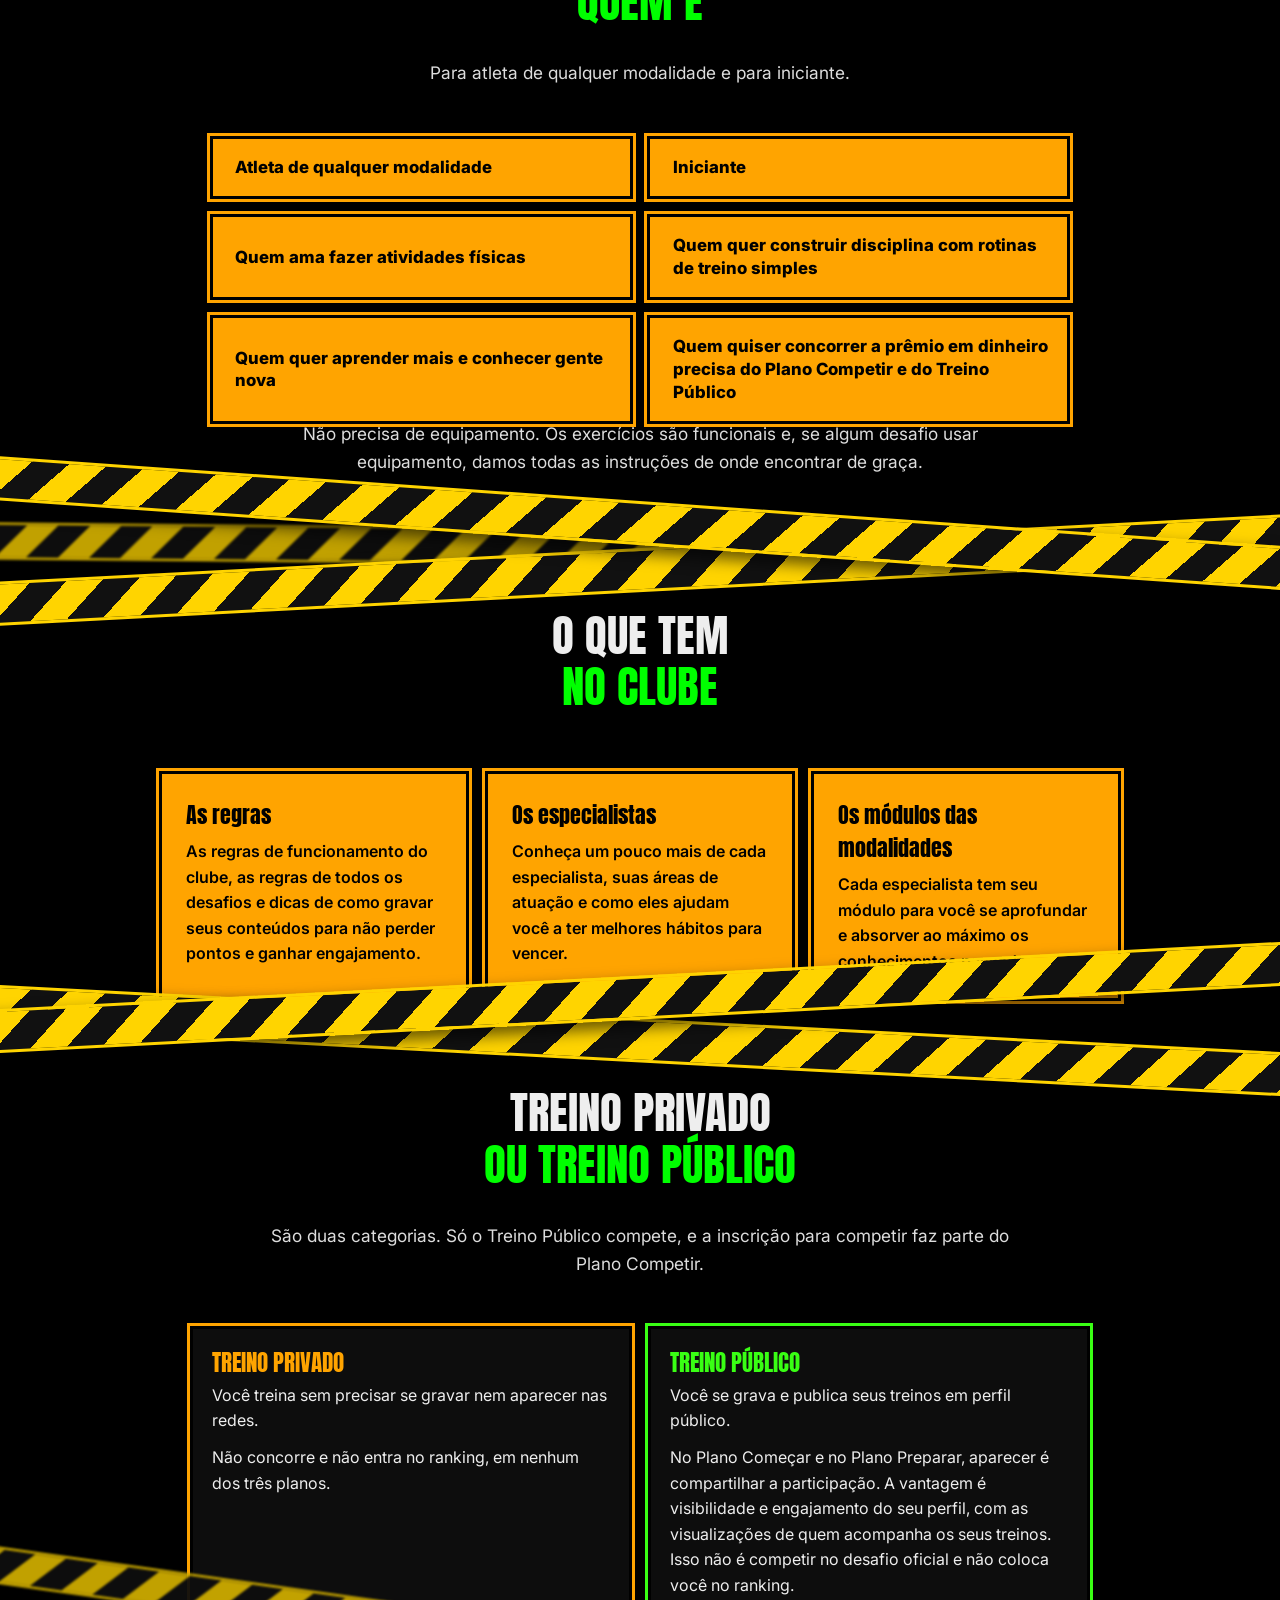
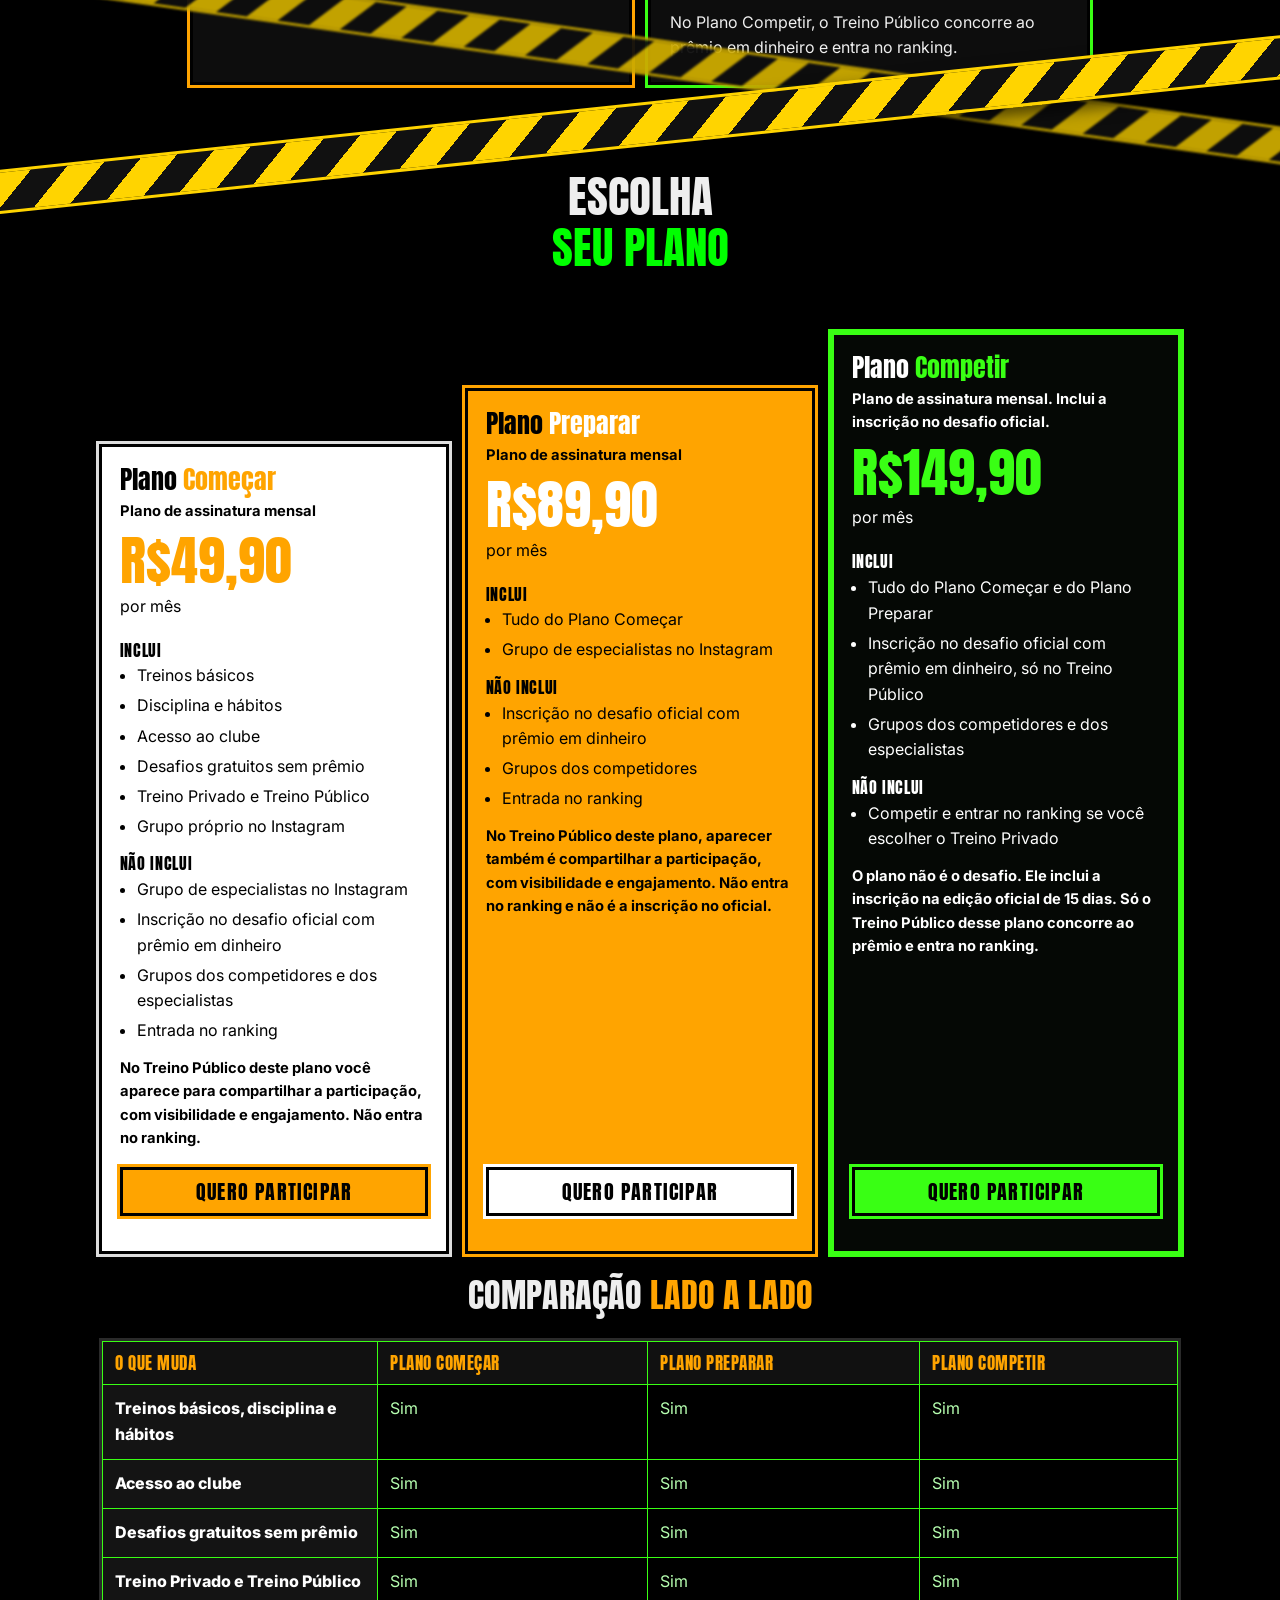
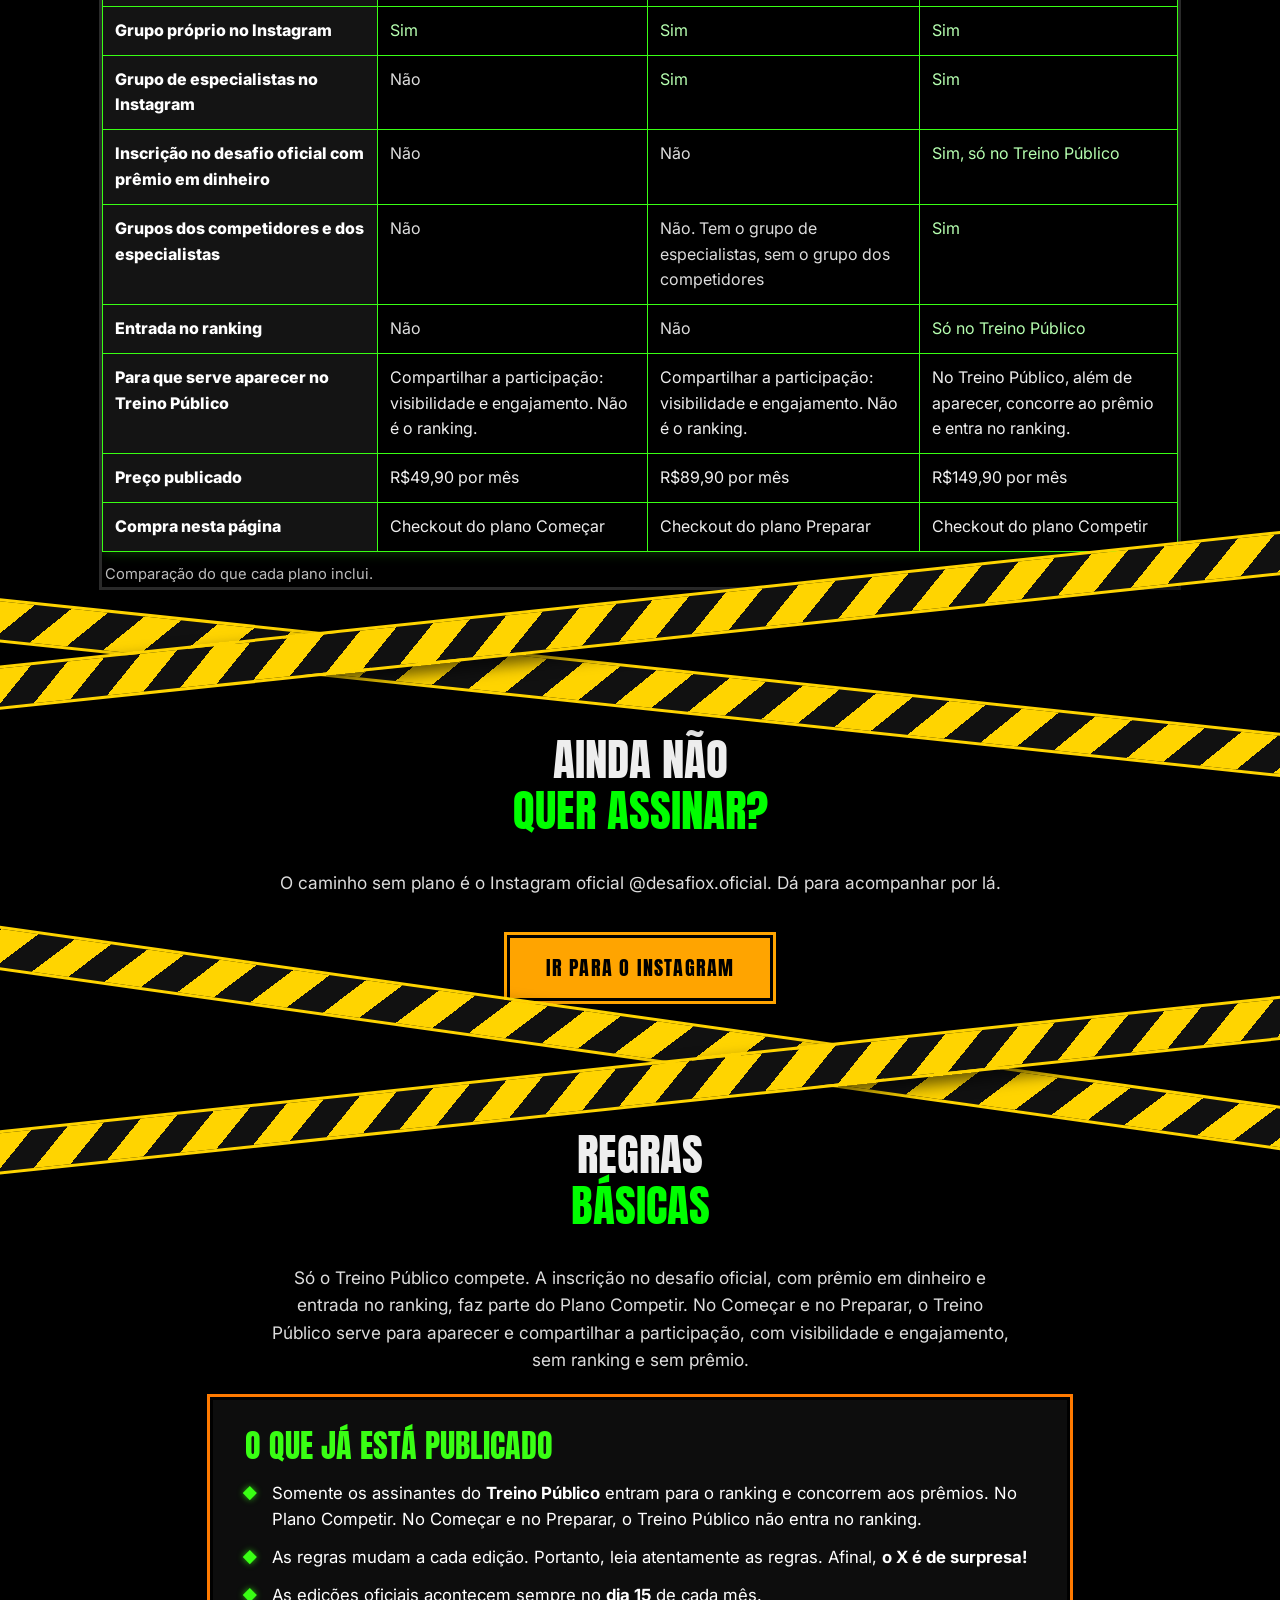
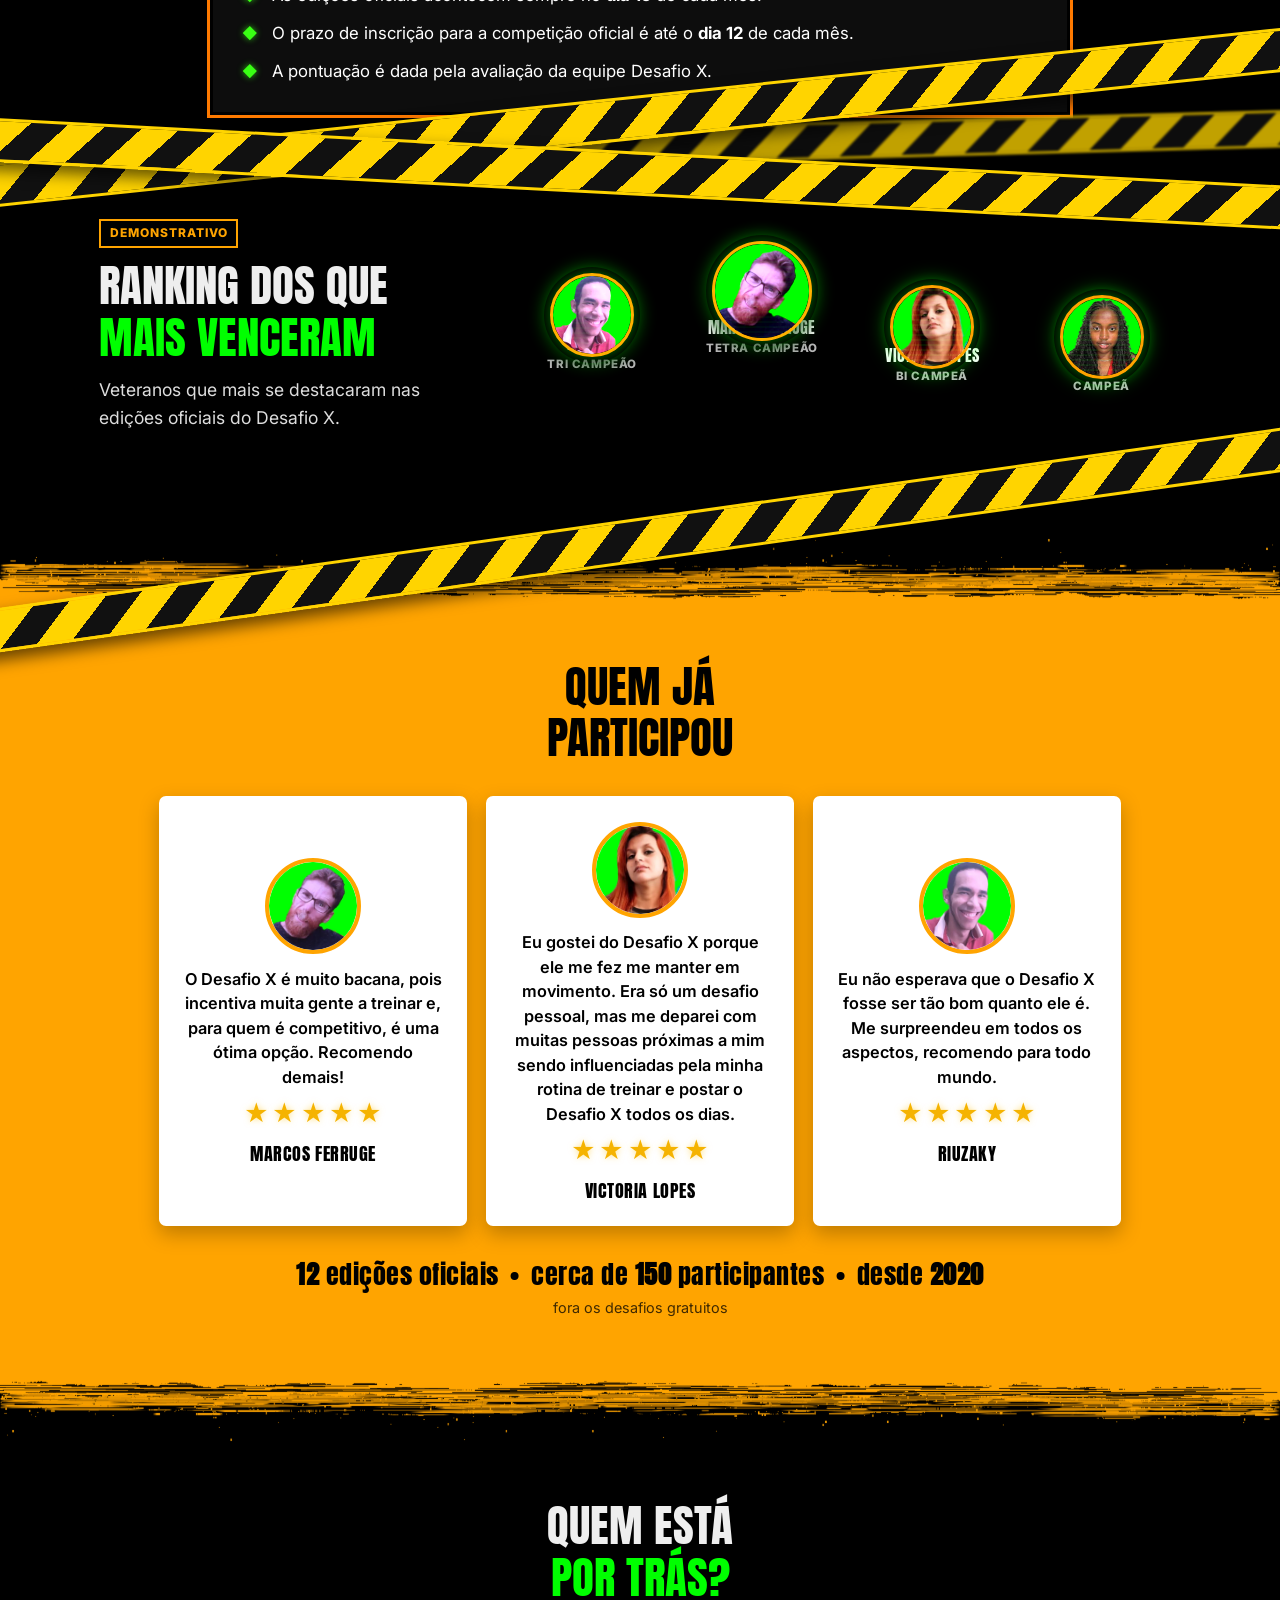
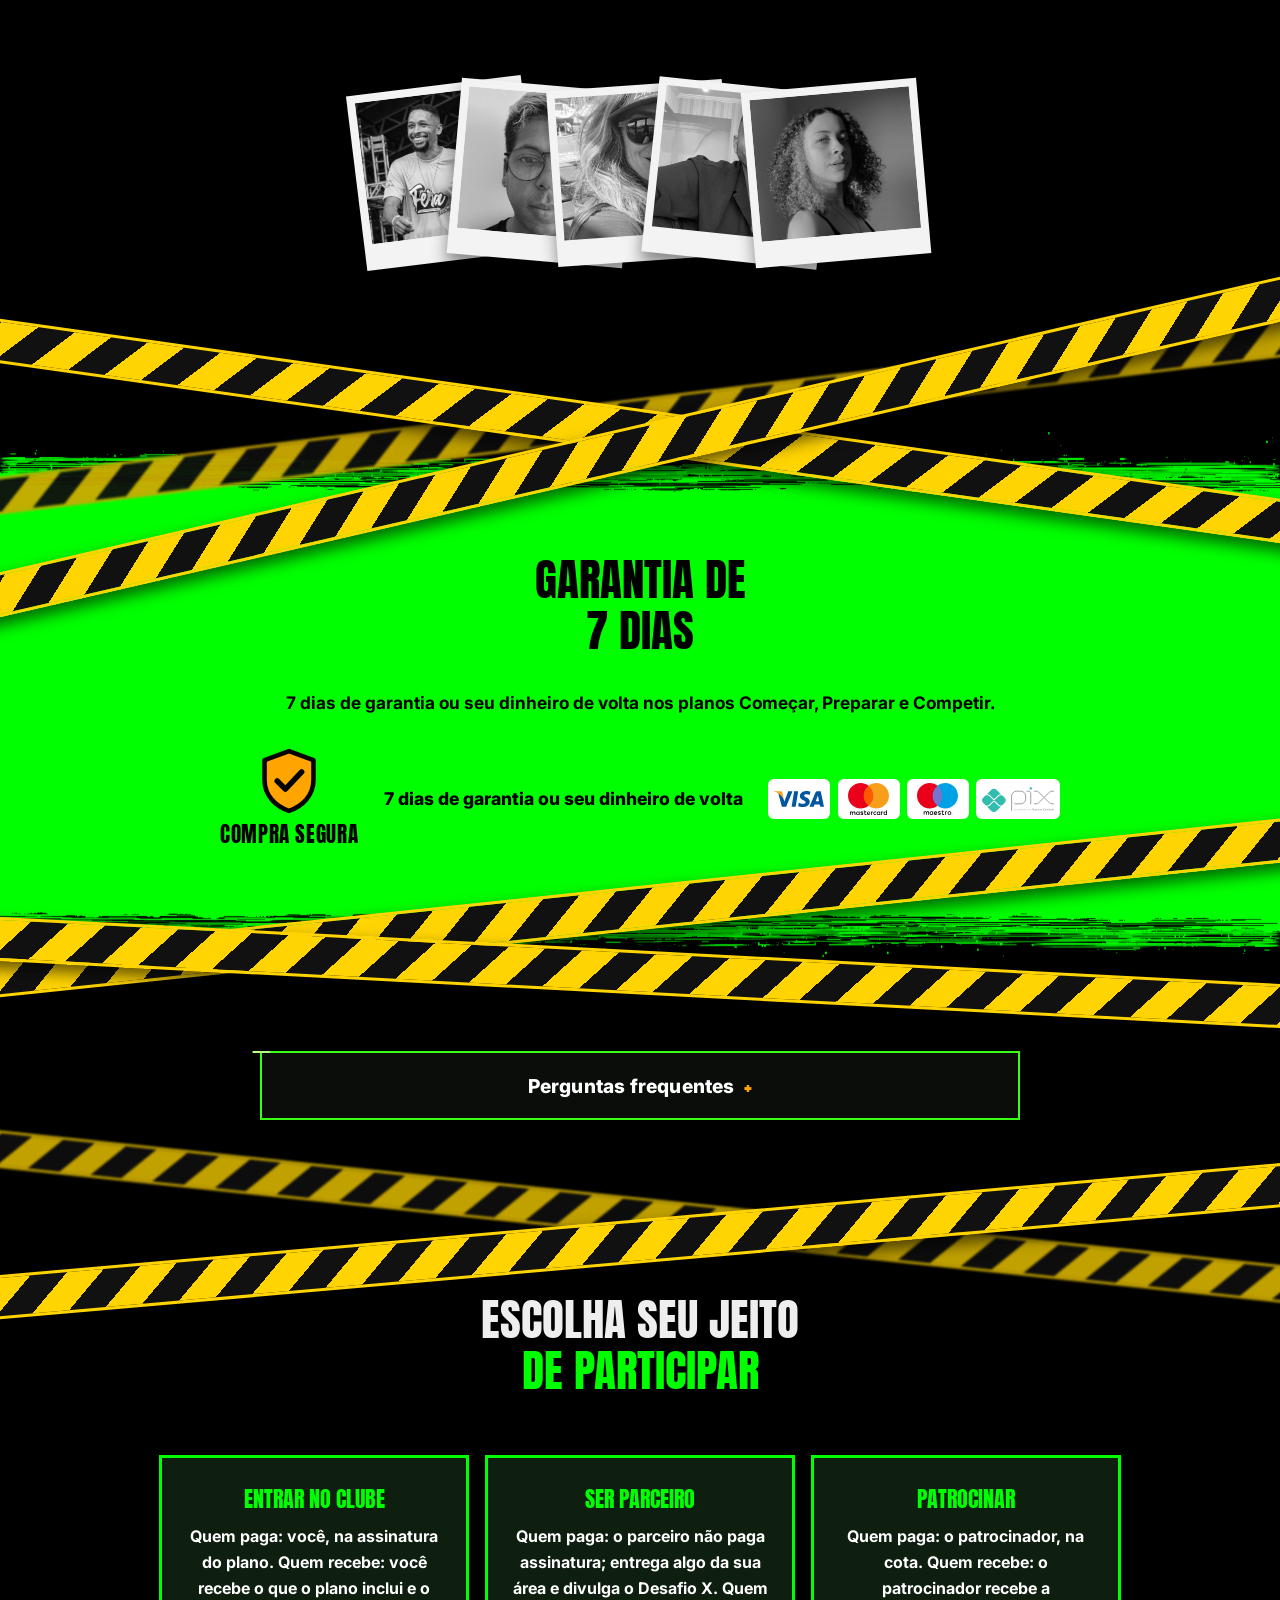
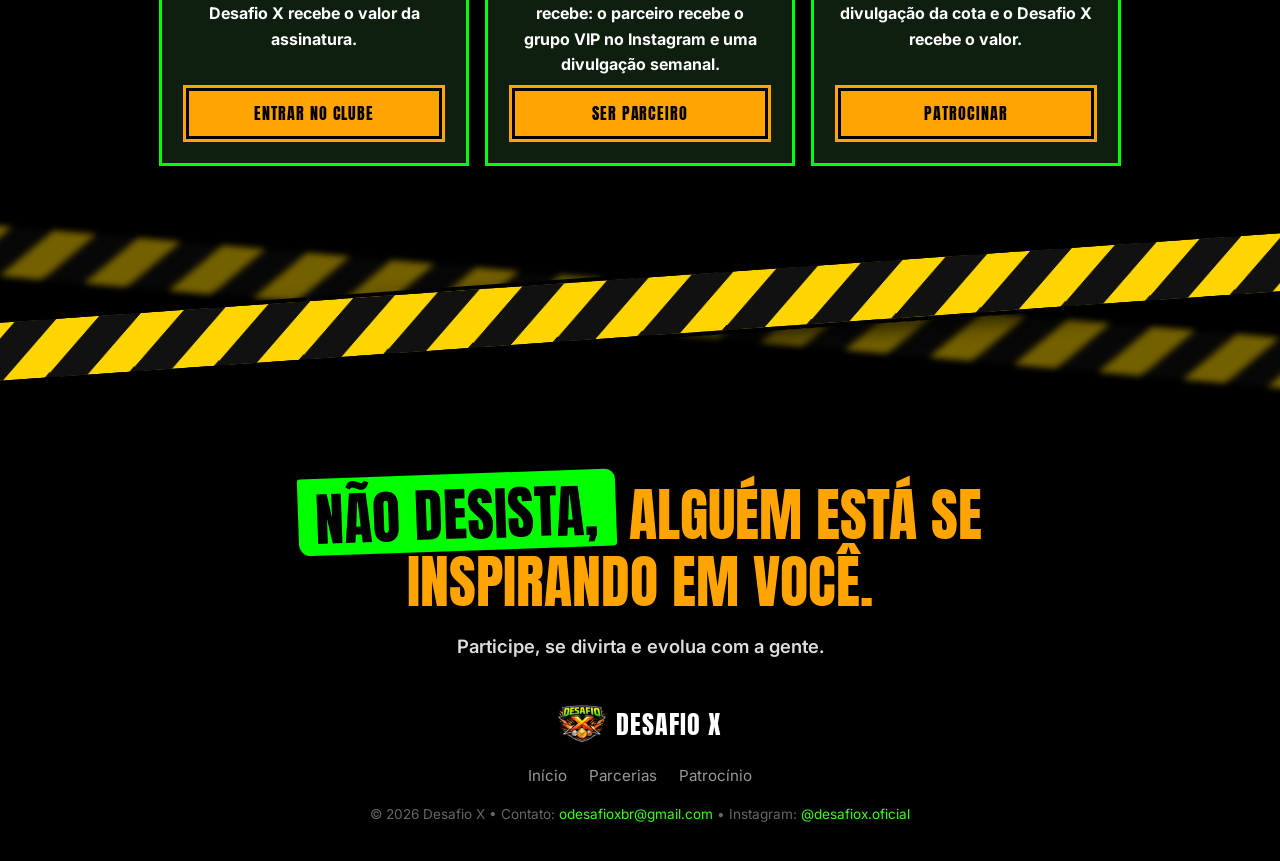
==== commit a0cd4409: "A polaroide ativa cresce de verdade e o recorte de Son, Lilia e Matheus mostra a cabeça. Co-authored" ====
--- a/previa/index.html
+++ b/previa/index.html
@@ -36,7 +36,7 @@
 #ainda-nao-quer-assinar.sec{padding-top:5.5rem}
 /* Quem está por trás: polaroides inclinadas, sobrepostas. P&B até vir à frente. */
 .home #quem.sec{padding-bottom:9rem}
-.home #quem .quem-fila{display:flex;justify-content:center;align-items:flex-end;padding:1.4rem 0 1.6rem}
+.home #quem .quem-fila{display:flex;justify-content:center;align-items:flex-end;padding:3.1rem 0 1.5rem}
 .home #quem .quem-pessoa{position:relative;width:176px;margin-left:-78px;z-index:1;flex:0 0 auto;transform:rotate(var(--r));transition:transform .28s ease}
 .home #quem .quem-pessoa:first-child{margin-left:0}
 .home #quem .quem-pessoa:nth-child(1){--r:-7deg;z-index:1}
@@ -45,13 +45,26 @@
 .home #quem .quem-pessoa:nth-child(4){--r:6deg;z-index:4}
 .home #quem .quem-pessoa:nth-child(5){--r:-5deg;z-index:5}
 .home #quem .quem-foto{display:block;width:100%;aspect-ratio:1/1;padding:8px 8px 26px;border:0;background:#f6f3ec;cursor:pointer;filter:grayscale(1);line-height:0;box-shadow:0 10px 16px rgba(0,0,0,.45);transition:filter .28s ease}
+.home #quem .quem-recorte{position:relative;display:block;width:100%;height:100%;overflow:hidden}
 .home #quem .quem-foto img{display:block;width:100%;height:100%;object-fit:cover;object-position:center 22%}
-.home #quem .quem-pessoa.frente{z-index:8;transform:rotate(-1deg) translateY(-16px) scale(1.08)}
+.home #quem .quem-foto img.enq-son{object-position:center top}
+.home #quem .quem-foto img.enq-lilia{position:absolute;width:187.7%;height:250%;left:-43.85%;top:-87.5%;max-width:none;object-fit:fill}
+.home #quem .quem-foto img.enq-matheus{position:absolute;width:178.57%;height:238.1%;left:-39.29%;top:-78.57%;max-width:none;object-fit:fill}
+.home #quem .quem-pessoa.frente{z-index:8;transform:rotate(-1deg) translateY(-10px) scale(1.42);transform-origin:center 70%}
 .home #quem .quem-pessoa.frente .quem-foto{filter:none}
 @media(max-width:800px){
   .home #quem .quem-pessoa{width:92px;margin-left:-34px}
   .home #quem .quem-foto{padding:5px 5px 16px}
+  .home #quem .quem-pessoa.frente{transform:rotate(-1deg) translateY(2px) scale(1.42)}
   .home #quem.sec{padding-bottom:8rem}
+}
+@media(max-width:370px){
+  .home #quem .quem-pessoa:first-child.frente{transform-origin:0% 70%}
+  .home #quem .quem-pessoa:last-child.frente{transform-origin:100% 70%}
+}
+@media(max-width:340px){
+  .home #quem .quem-pessoa:first-child.frente{transform:rotate(-1deg) translate(8px,2px) scale(1.42)}
+  .home #quem .quem-pessoa:last-child.frente{transform:rotate(-1deg) translate(-8px,2px) scale(1.42)}
 }
 @media(prefers-reduced-motion:reduce){
   .home #quem .quem-pessoa,.home #quem .quem-foto{transition:none}
@@ -382,27 +395,27 @@
   <div class="quem-fila">
     <article class="quem-pessoa">
       <button type="button" class="quem-foto" aria-expanded="false" aria-controls="quem-son">
-        <img src="../assets/son.webp" alt="Son" width="900" height="1200" style="object-position:center 18%">
+        <span class="quem-recorte"><img class="enq-son" src="../assets/son.webp" alt="Son" width="900" height="1200"></span>
       </button>
     </article>
     <article class="quem-pessoa">
       <button type="button" class="quem-foto" aria-expanded="false" aria-controls="quem-celo">
-        <img src="../assets/quem/celo.jpg" alt="Celo" width="900" height="1200" style="object-position:center 28%">
+        <span class="quem-recorte"><img src="../assets/quem/celo.jpg" alt="Celo" width="900" height="1200" style="object-position:center 28%"></span>
       </button>
     </article>
     <article class="quem-pessoa">
       <button type="button" class="quem-foto" aria-expanded="false" aria-controls="quem-lilia">
-        <img src="../assets/quem/lilia.jpeg" alt="Lilia Godoi" width="961" height="1280" style="object-position:center 34%">
+        <span class="quem-recorte"><img class="enq-lilia" src="../assets/quem/lilia.jpeg" alt="Lilia Godoi" width="961" height="1280"></span>
       </button>
     </article>
     <article class="quem-pessoa">
       <button type="button" class="quem-foto" aria-expanded="false" aria-controls="quem-matheus">
-        <img src="../assets/quem/matheus.jpeg" alt="Matheus" width="960" height="1280" style="object-position:center 18%">
+        <span class="quem-recorte"><img class="enq-matheus" src="../assets/quem/matheus.jpeg" alt="Matheus" width="960" height="1280"></span>
       </button>
     </article>
     <article class="quem-pessoa">
       <button type="button" class="quem-foto" aria-expanded="false" aria-controls="quem-wendie">
-        <img src="../assets/quem/wendie.jpeg" alt="Wendie Abreu" width="1019" height="750" style="object-position:center 42%">
+        <span class="quem-recorte"><img src="../assets/quem/wendie.jpeg" alt="Wendie Abreu" width="1019" height="750" style="object-position:center 42%"></span>
       </button>
     </article>
   </div>
@@ -677,14 +690,25 @@
       pintar();
     });
   });
-  addEventListener('pointermove',function(){travar=false;},{passive:true});
-  addEventListener('scroll',function(){
-    if(performance.now()-muda<80){ultimo=scrollY;return;}
-    if(Math.abs(scrollY-ultimo)<8){ultimo=scrollY;return;}
-    ultimo=scrollY;
+  function zerar(){
     if(!pin&&!sobre)return;
     pin=null;sobre=null;travar=true;
     mostrar(null);
+  }
+  addEventListener('pointermove',function(e){
+    if(!travar)return;
+    if(!e.movementX&&!e.movementY)return;
+    travar=false;
+    var btn=e.target&&e.target.closest&&e.target.closest('#quem .quem-foto');
+    if(btn&&e.pointerType==='mouse'){sobre=btn;pintar();}
+  },{passive:true});
+  addEventListener('wheel',function(){if(performance.now()-muda<120)return;zerar();},{passive:true});
+  addEventListener('touchmove',function(){if(performance.now()-muda<120)return;zerar();},{passive:true});
+  addEventListener('scroll',function(){
+    if(performance.now()-muda<120){ultimo=scrollY;return;}
+    if(scrollY===ultimo)return;
+    ultimo=scrollY;
+    zerar();
   },{passive:true});
 })();
 </script>
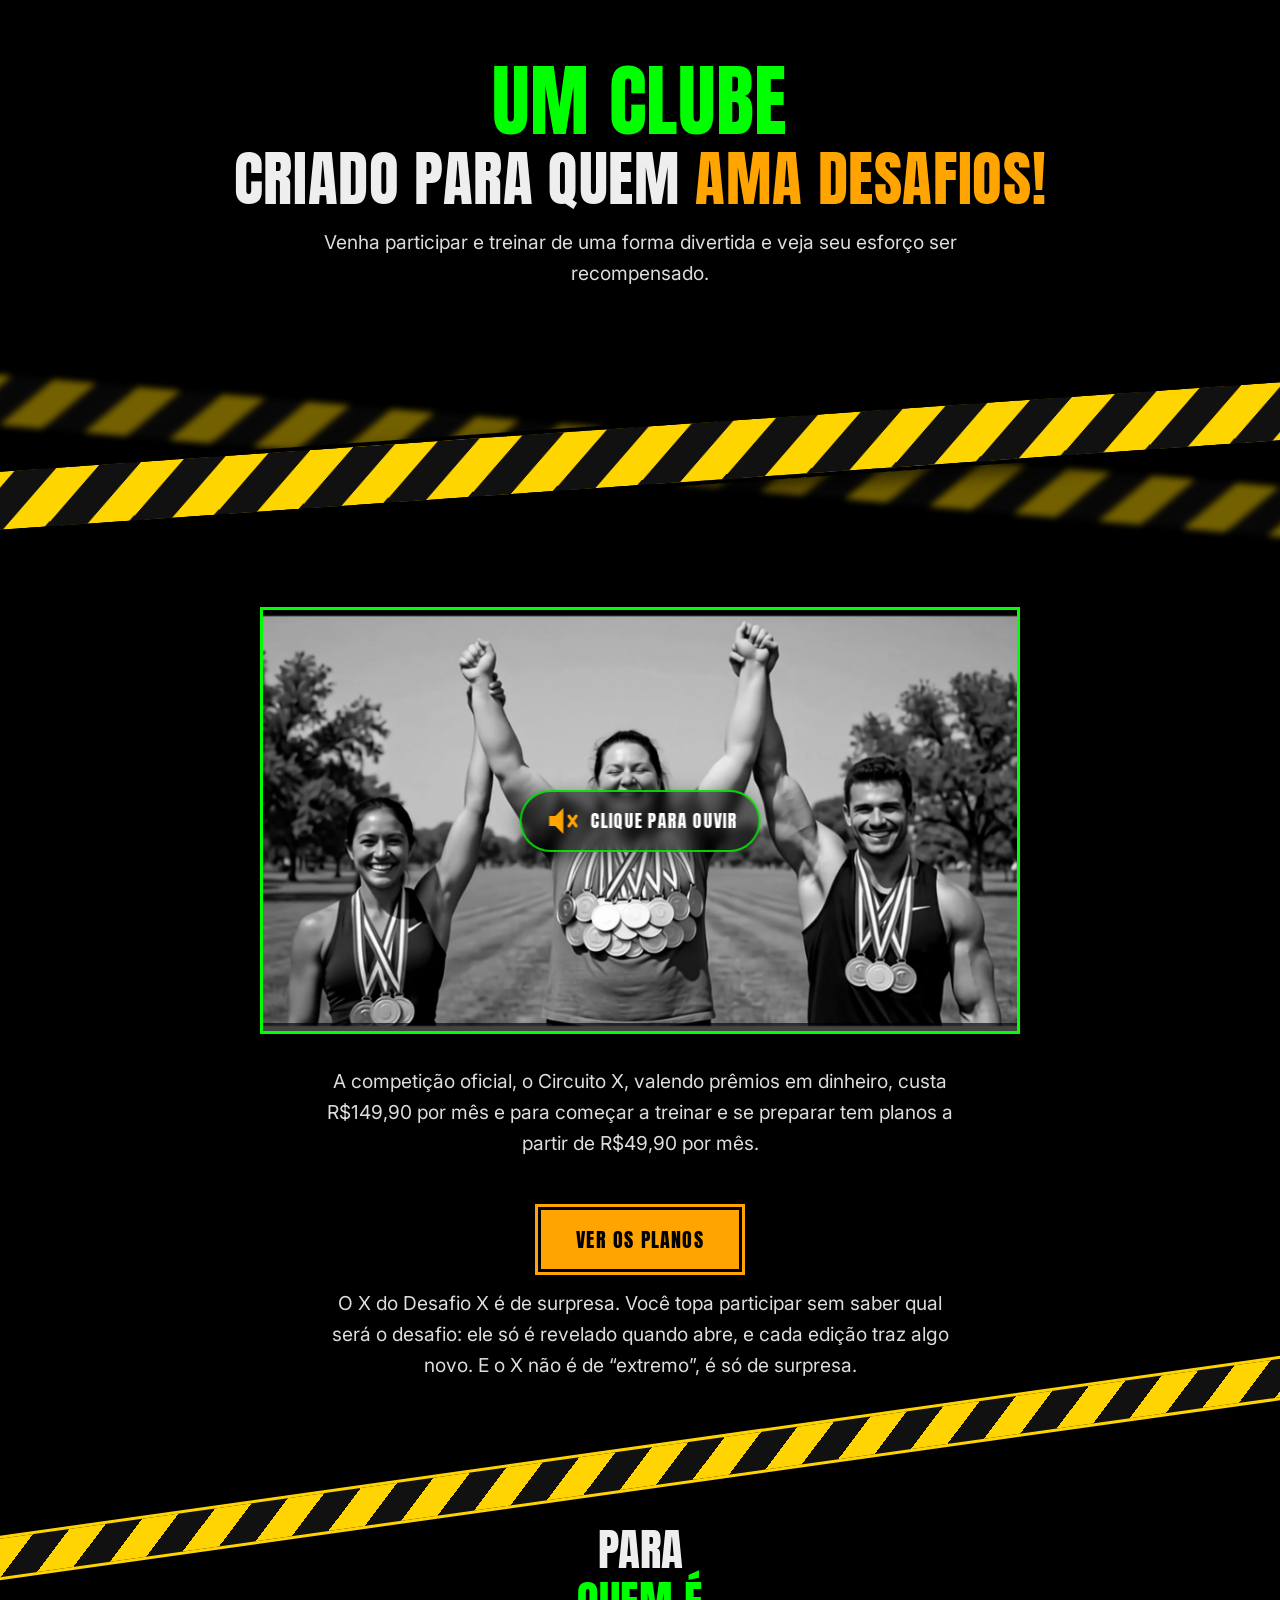
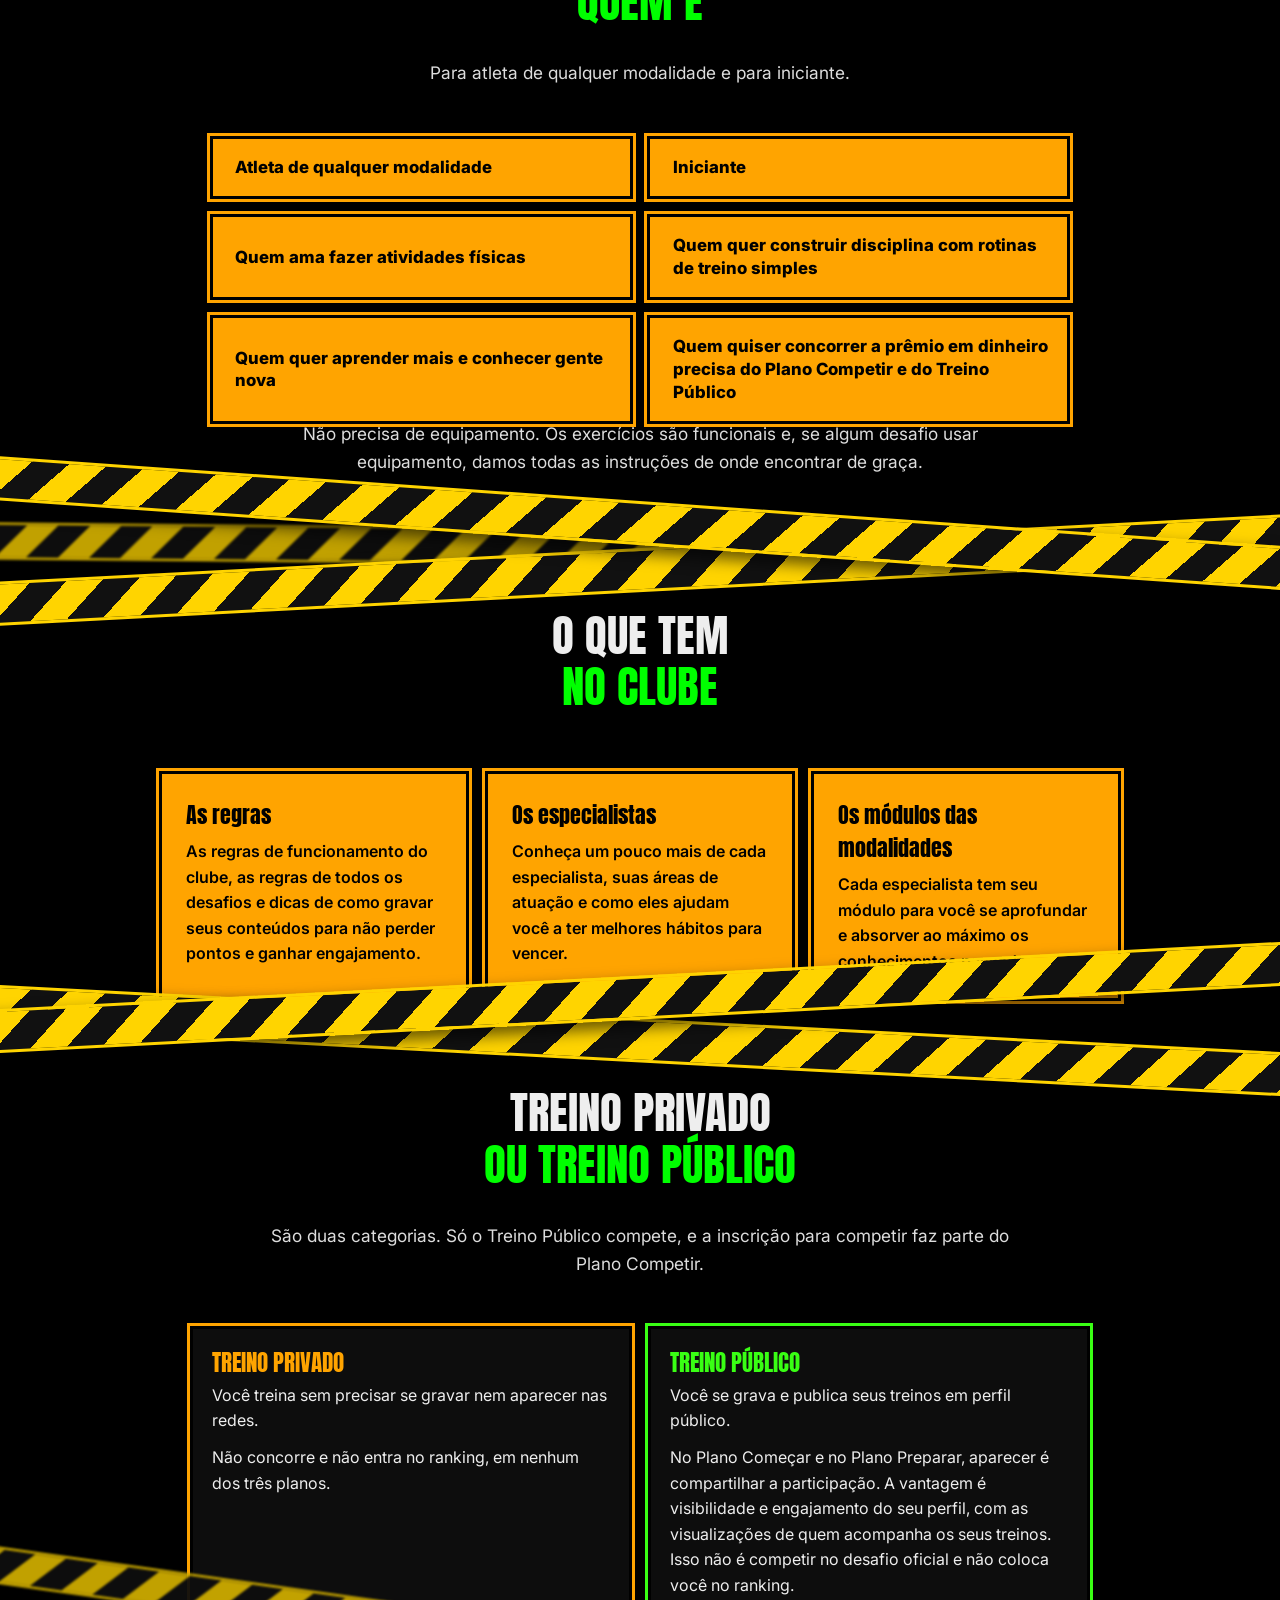
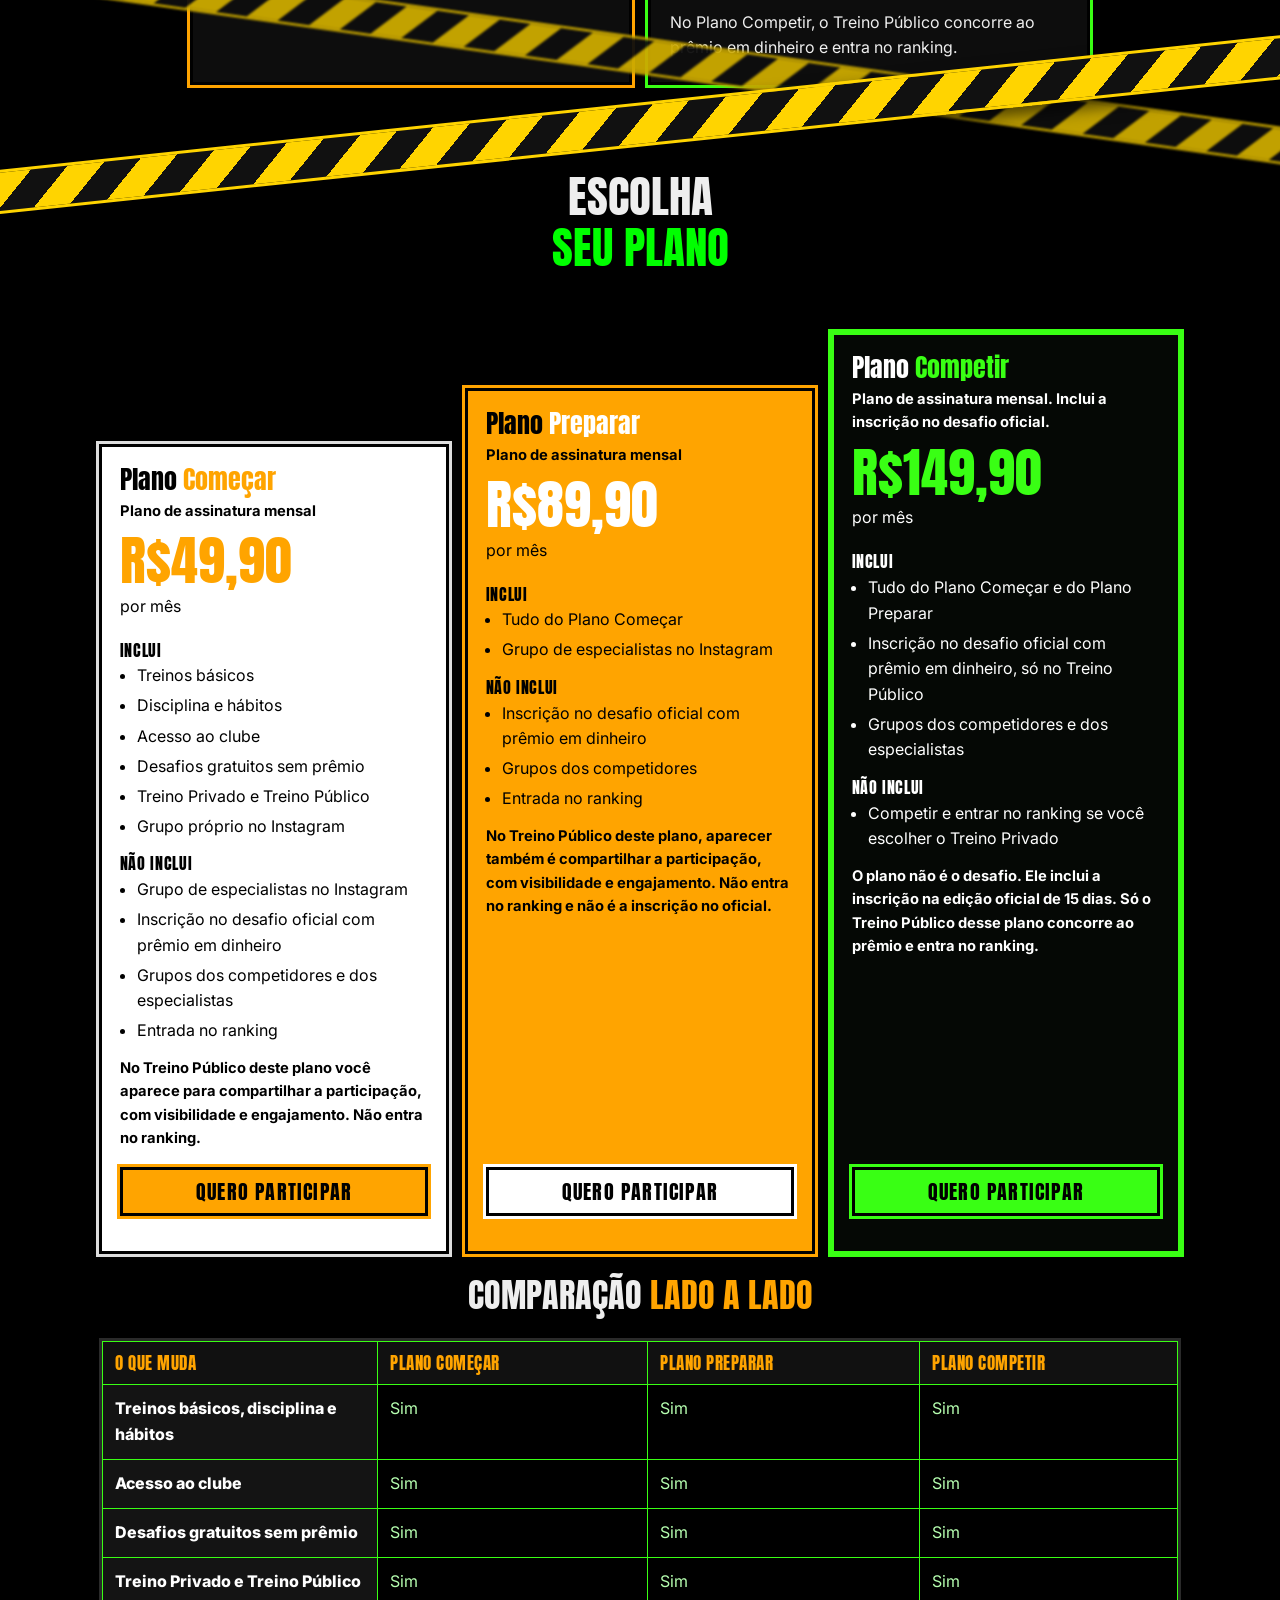
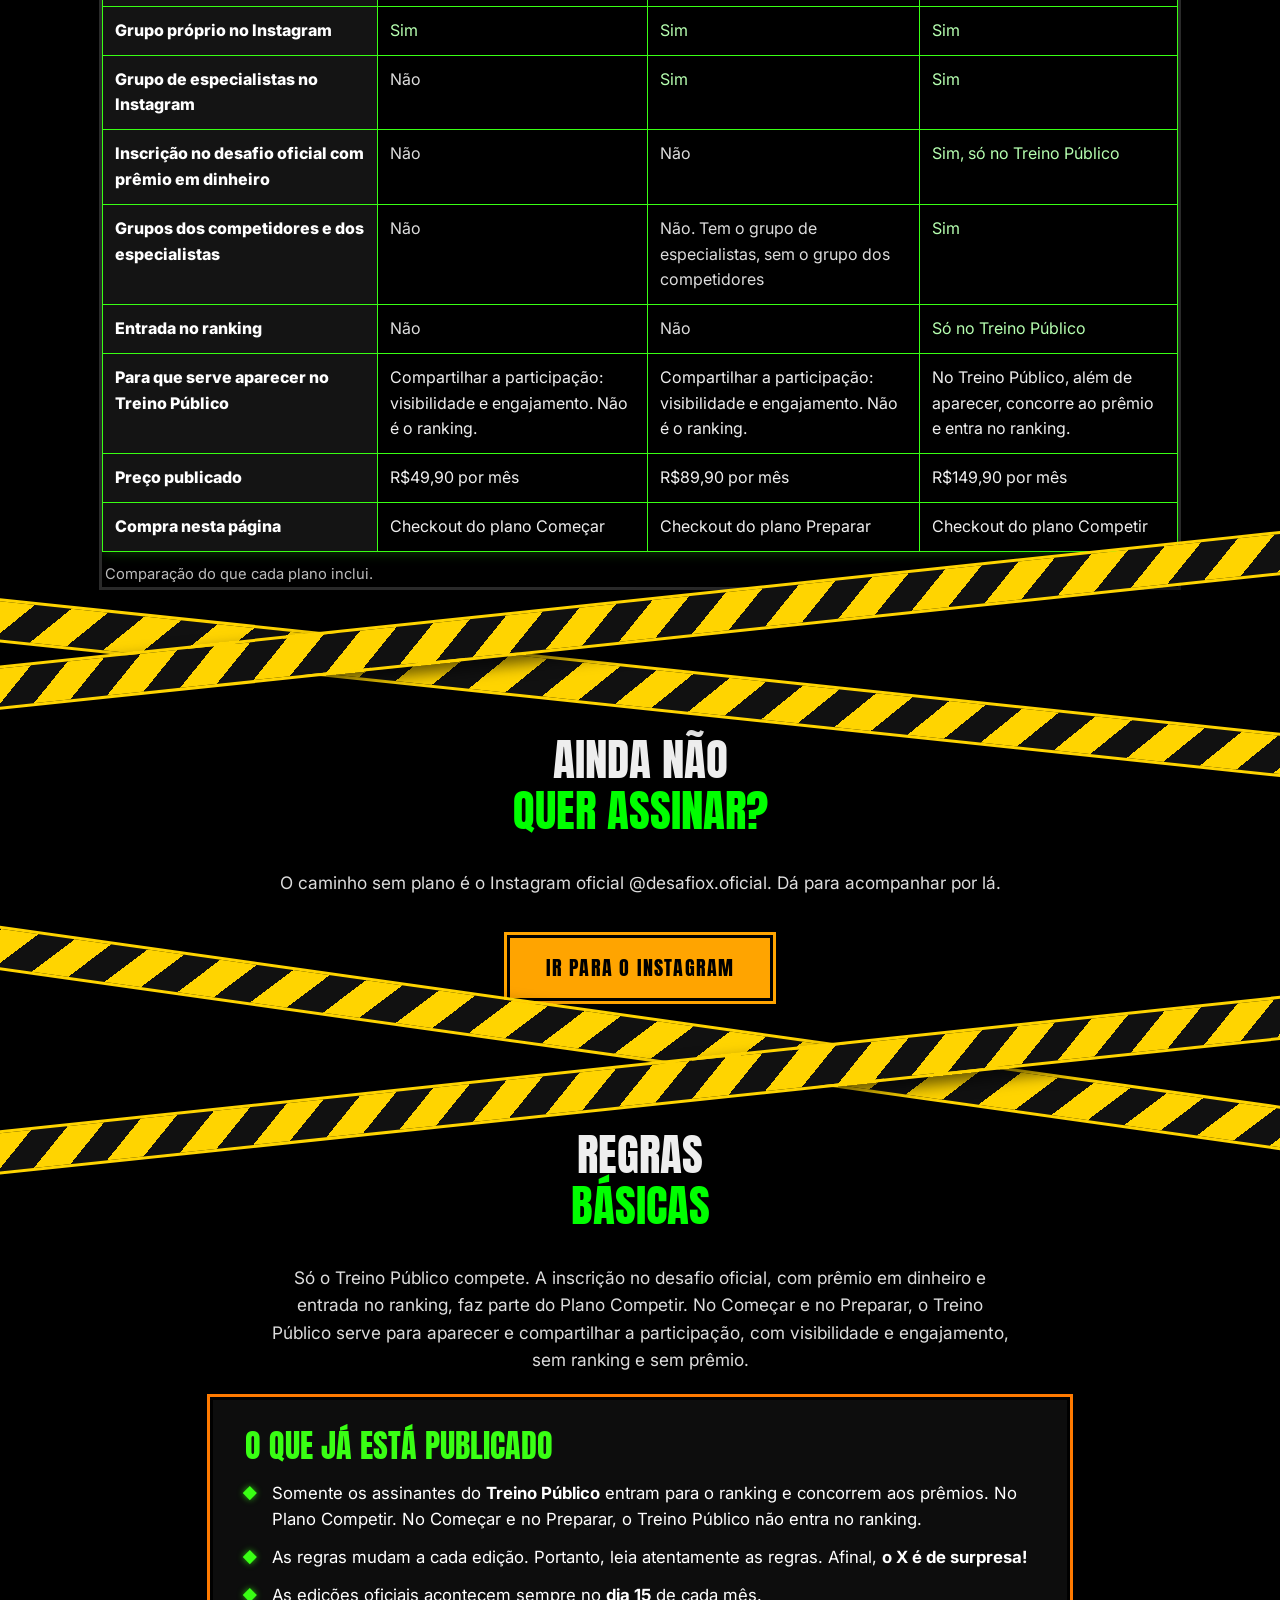
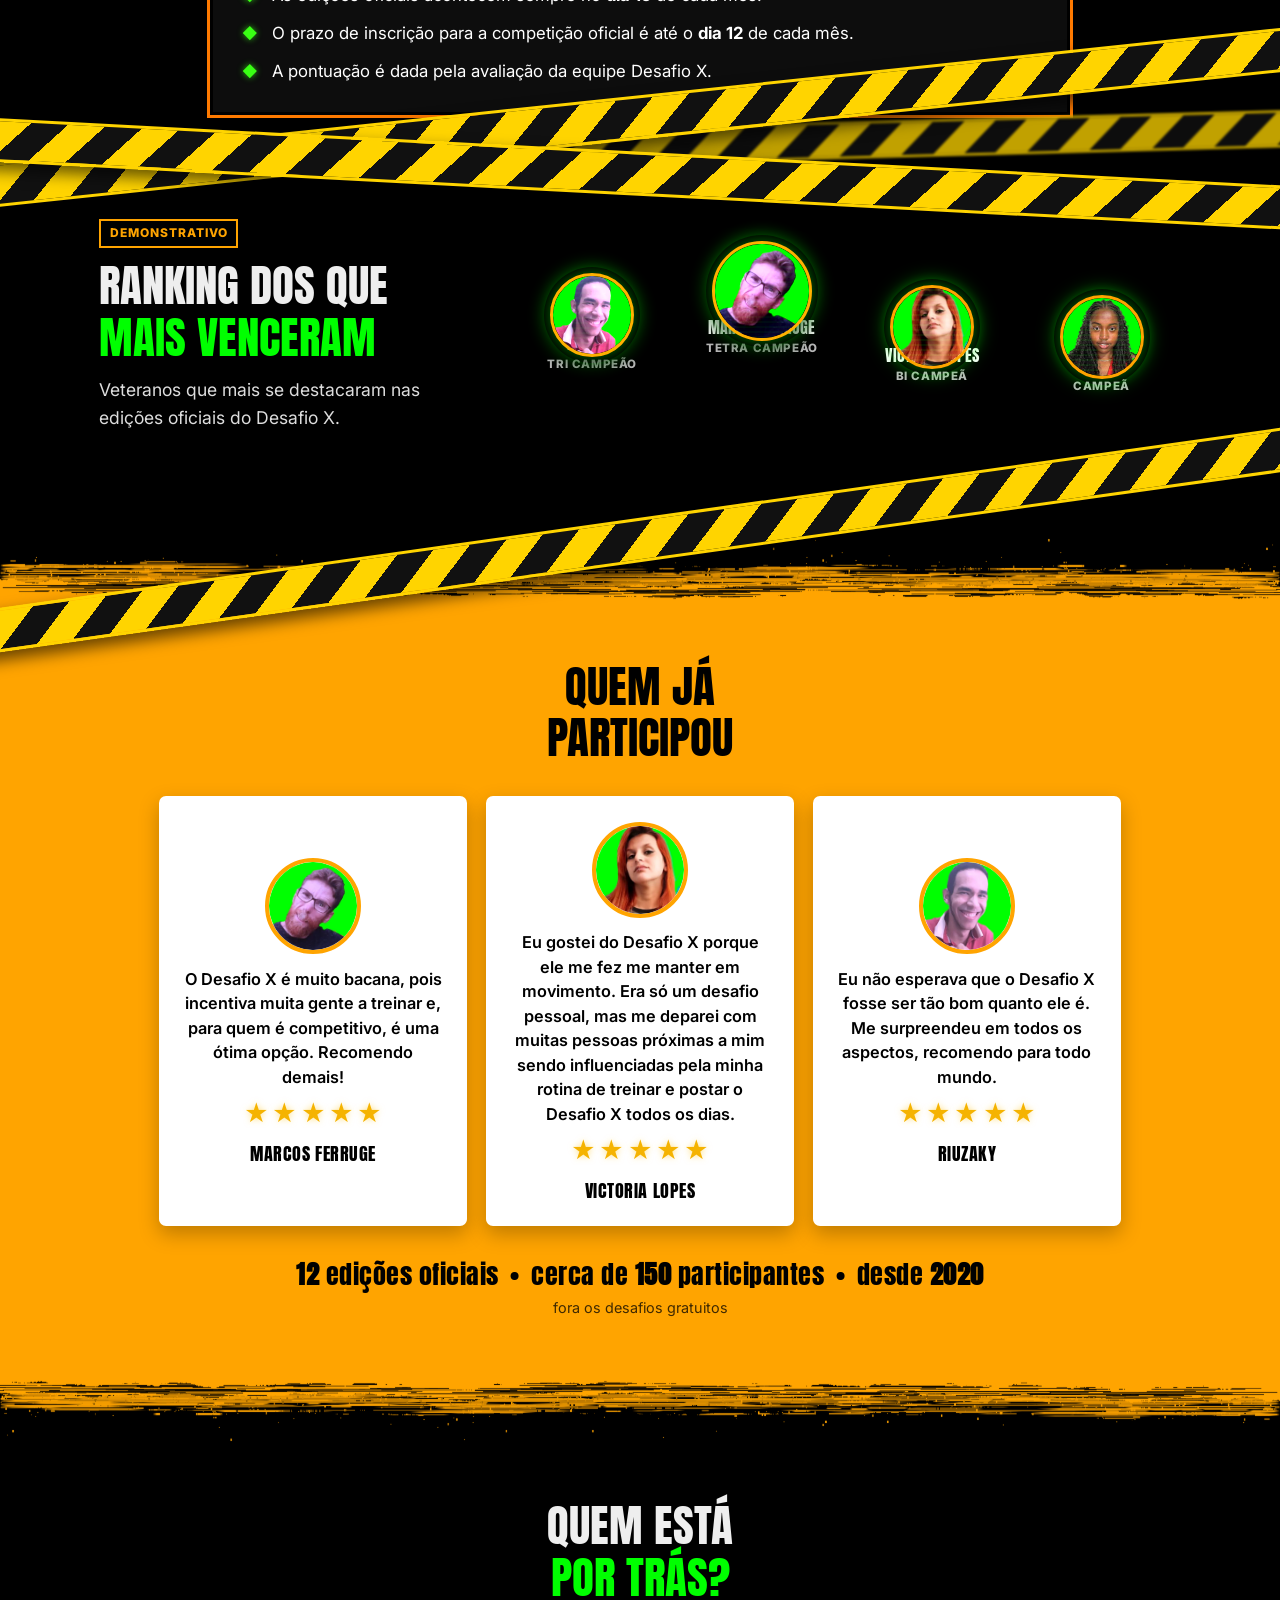
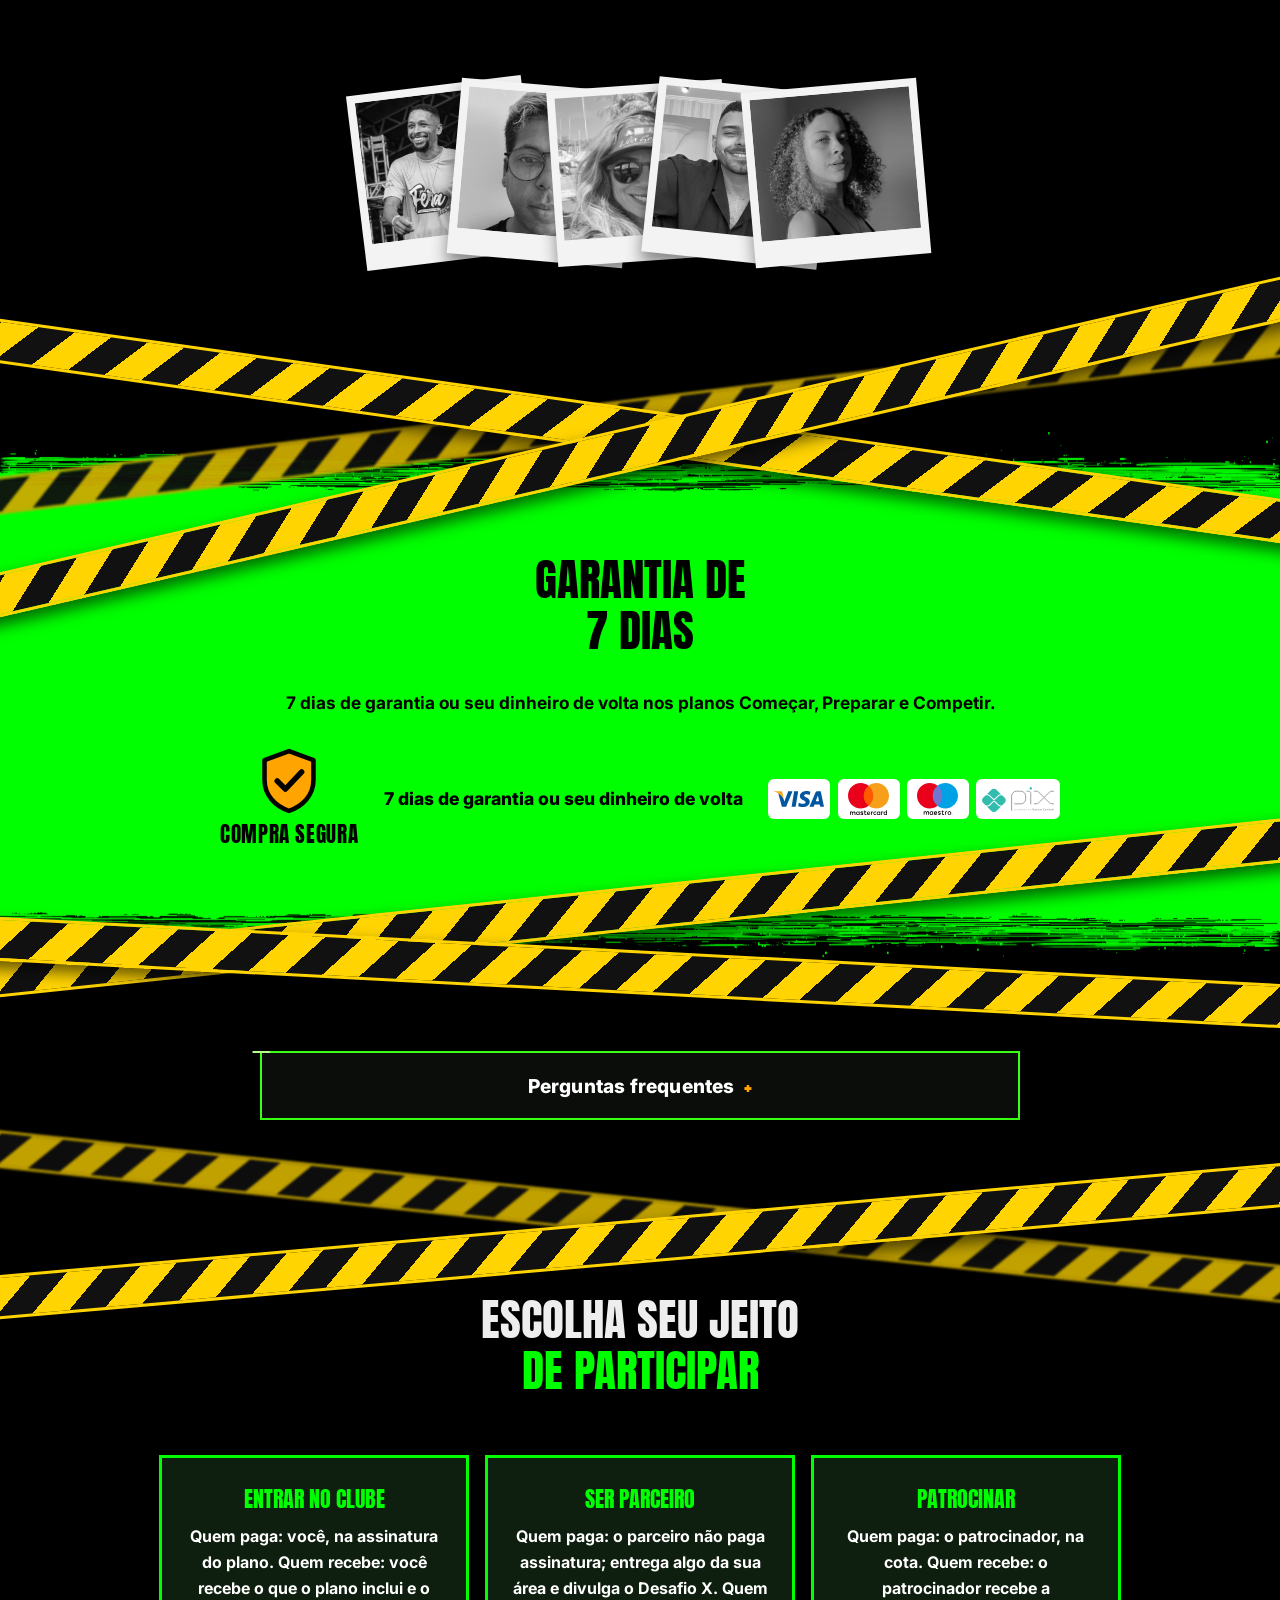
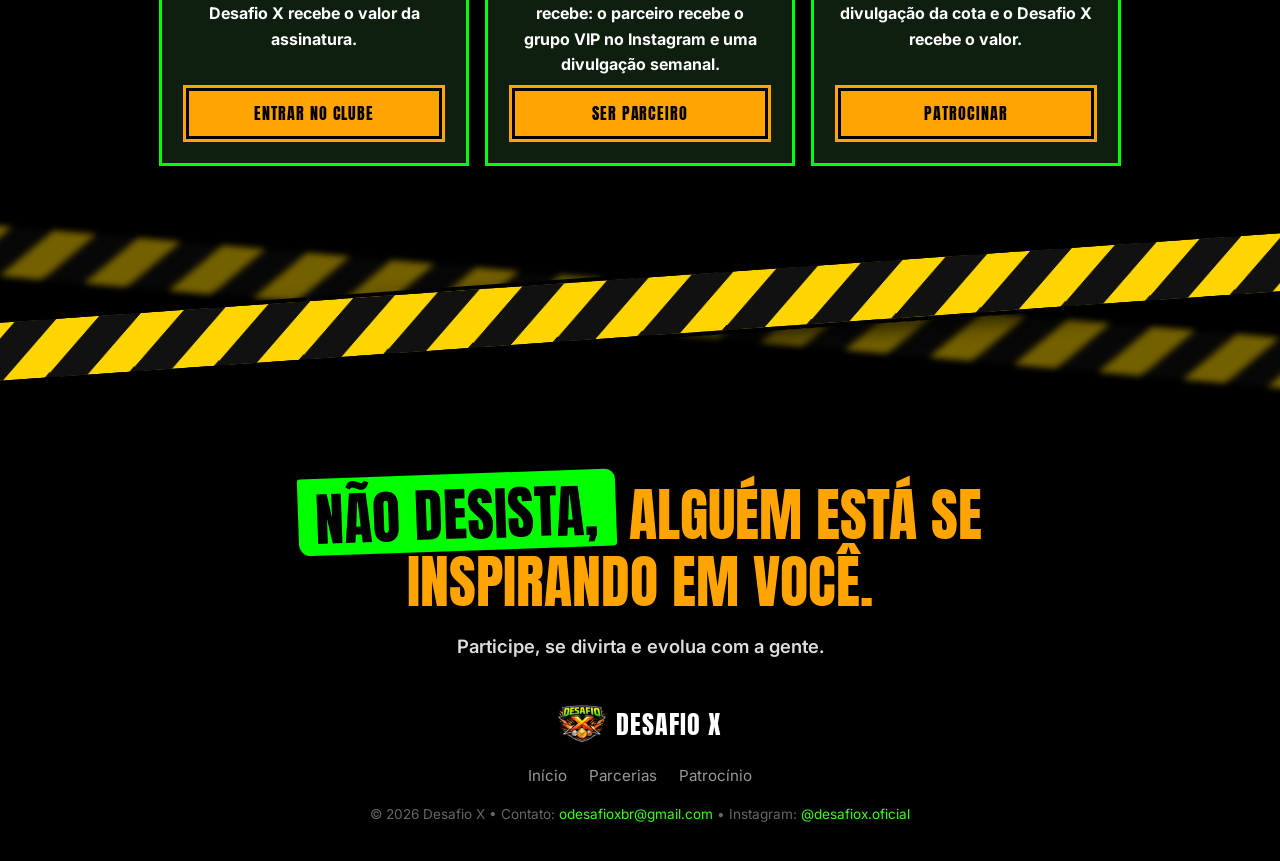
==== commit 4bc9529c: "Recua o recorte da Lilia, centraliza Matheus e atualiza os nomes da seção. Co-authored-by: odesafiox" ====
--- a/previa/index.html
+++ b/previa/index.html
@@ -48,8 +48,8 @@
 .home #quem .quem-recorte{position:relative;display:block;width:100%;height:100%;overflow:hidden}
 .home #quem .quem-foto img{display:block;width:100%;height:100%;object-fit:cover;object-position:center 22%}
 .home #quem .quem-foto img.enq-son{object-position:center top}
-.home #quem .quem-foto img.enq-lilia{position:absolute;width:187.7%;height:250%;left:-43.85%;top:-87.5%;max-width:none;object-fit:fill}
-.home #quem .quem-foto img.enq-matheus{position:absolute;width:178.57%;height:238.1%;left:-39.29%;top:-78.57%;max-width:none;object-fit:fill}
+.home #quem .quem-foto img.enq-lilia{position:absolute;width:150.16%;height:200%;left:-36.11%;top:-36%;max-width:none;object-fit:fill}
+.home #quem .quem-foto img.enq-matheus{position:absolute;width:174.42%;height:232.56%;left:-50.61%;top:-74.88%;max-width:none;object-fit:fill}
 .home #quem .quem-pessoa.frente{z-index:8;transform:rotate(-1deg) translateY(-10px) scale(1.42);transform-origin:center 70%}
 .home #quem .quem-pessoa.frente .quem-foto{filter:none}
 @media(max-width:800px){
@@ -395,12 +395,12 @@
   <div class="quem-fila">
     <article class="quem-pessoa">
       <button type="button" class="quem-foto" aria-expanded="false" aria-controls="quem-son">
-        <span class="quem-recorte"><img class="enq-son" src="../assets/son.webp" alt="Son" width="900" height="1200"></span>
+        <span class="quem-recorte"><img class="enq-son" src="../assets/son.webp" alt="Son Parkour" width="900" height="1200"></span>
       </button>
     </article>
     <article class="quem-pessoa">
       <button type="button" class="quem-foto" aria-expanded="false" aria-controls="quem-celo">
-        <span class="quem-recorte"><img src="../assets/quem/celo.jpg" alt="Celo" width="900" height="1200" style="object-position:center 28%"></span>
+        <span class="quem-recorte"><img src="../assets/quem/celo.jpg" alt="Marcelo Silva" width="900" height="1200" style="object-position:center 28%"></span>
       </button>
     </article>
     <article class="quem-pessoa">
@@ -410,7 +410,7 @@
     </article>
     <article class="quem-pessoa">
       <button type="button" class="quem-foto" aria-expanded="false" aria-controls="quem-matheus">
-        <span class="quem-recorte"><img class="enq-matheus" src="../assets/quem/matheus.jpeg" alt="Matheus" width="960" height="1280"></span>
+        <span class="quem-recorte"><img class="enq-matheus" src="../assets/quem/matheus.jpeg" alt="Matheus Henrique" width="960" height="1280"></span>
       </button>
     </article>
     <article class="quem-pessoa">
@@ -420,19 +420,19 @@
     </article>
   </div>
   <div class="quem-info" id="quem-son" hidden>
-    <h3>Son</h3>
+    <h3>Son Parkour</h3>
     <p class="quem-papel">Fundador</p>
     <p>Olá! Sou o Son, nasci na década de 80, sou pai, marido e apaixonado por esportes e atividades físicas. Fui atleta de tiros de 50 e 100 metros, além do salto em distância. Também fui b.boy (dançarino de break) e sou praticante e professor de parkour há mais de 10 anos. Sou fundador do Projeto Parkour do Litoral e um dos diretores da Confederação Brasileira de Parkour (CBPK).</p>
   </div>
   <div class="quem-info" id="quem-celo" hidden>
-    <h3>Celo</h3>
+    <h3>Marcelo Silva</h3>
   </div>
   <div class="quem-info" id="quem-lilia" hidden>
     <h3>Lilia Godoi</h3>
     <p>Lilia Godoi é treinadora e voach mental de atletas. Fundadora da Lilia Godoi Assessoria Esportiva criadora do Método Integração, que integra corpo, mente e espiritualidade para a máxima performance. Áreas de especialização: Formada em Educação Física. Pós graduada em Treinamento Esportivo. Pós Graduada em Neurociência e Treinamento Mental no Esporte, mestre de Reiki, .Formação em coaching, EFT e análise corporal. Coordenadora do Projeto Empresto Minha Pernas, que promove atividades inclusivas. Além disso, Lilia iniciou sua carreira esportiva aos 6 anos de idade , quando correu a I Corrida Feminina da América do Sul, completando o percurso de 5 km em apenas 26 minutos! Em seu currículo de atleta, os principais títulos são: 🥇 Campeã do Reality Show de Esportes Radicais O Conquistador do Fim do Mundo, veiculado pelo SBT em 2003 🥇 Campeã Sulamericana de Triathlon 🥇 Campeã estadual de canoa havaiana Campeã Brasileira de Canoa Havaiana 🥇 Vice Campeã Panamericana de triathlon Bicampeã Estadual de Va’a ( Canoa Havaiana )- 2024 e 2025 Campeã Brasileira Va’a 2025 - Maratona Campeã Brasileira Va’a 2026- Sprint</p>
   </div>
   <div class="quem-info" id="quem-matheus" hidden>
-    <h3>Matheus</h3>
+    <h3>Matheus Henrique</h3>
     <p>Sou psicólogo clínico, com atuação voltada à saúde mental, relações e ao desenvolvimento humano. Pratico parkour desde 2014, esporte no qual também atuei como professor, e sou apaixonado pelo surf. Acredito no esporte como uma importante ferramenta para promover o bem-estar físico e emocional.</p>
   </div>
   <div class="quem-info" id="quem-wendie" hidden>
